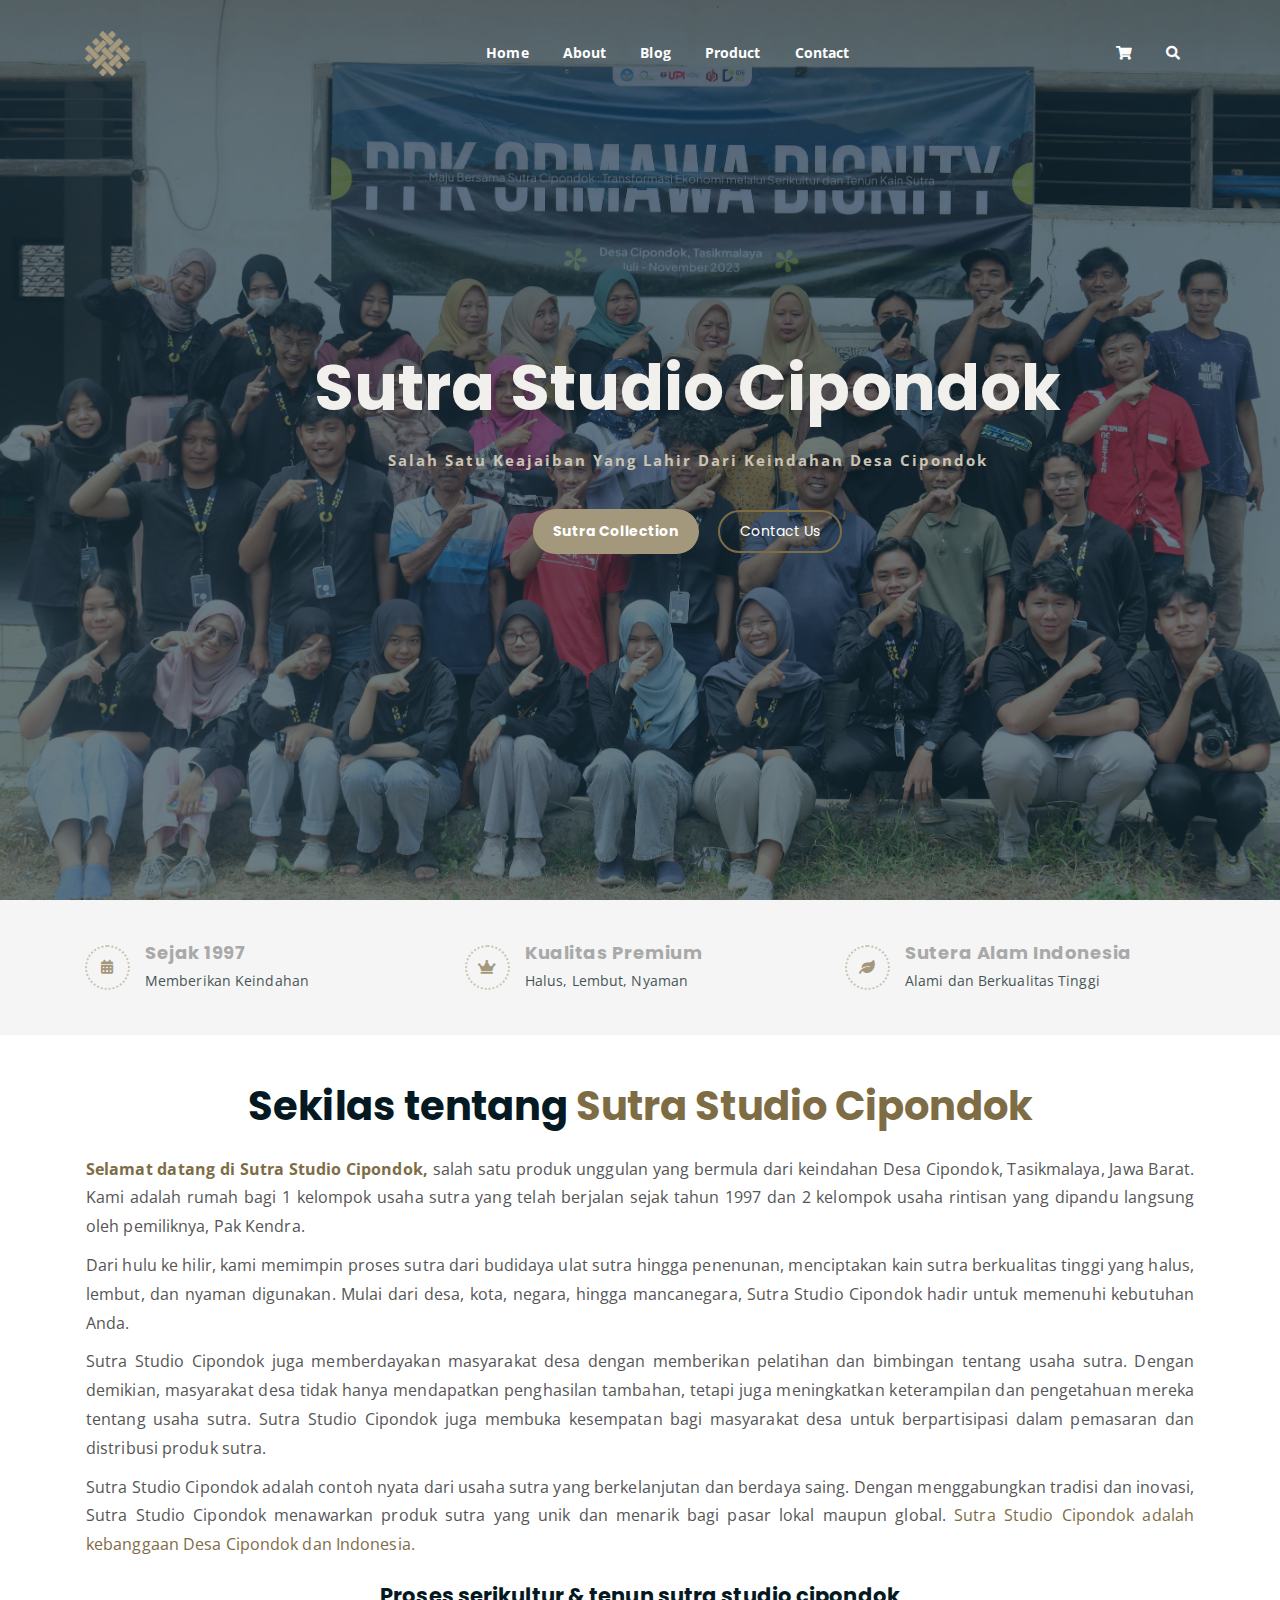
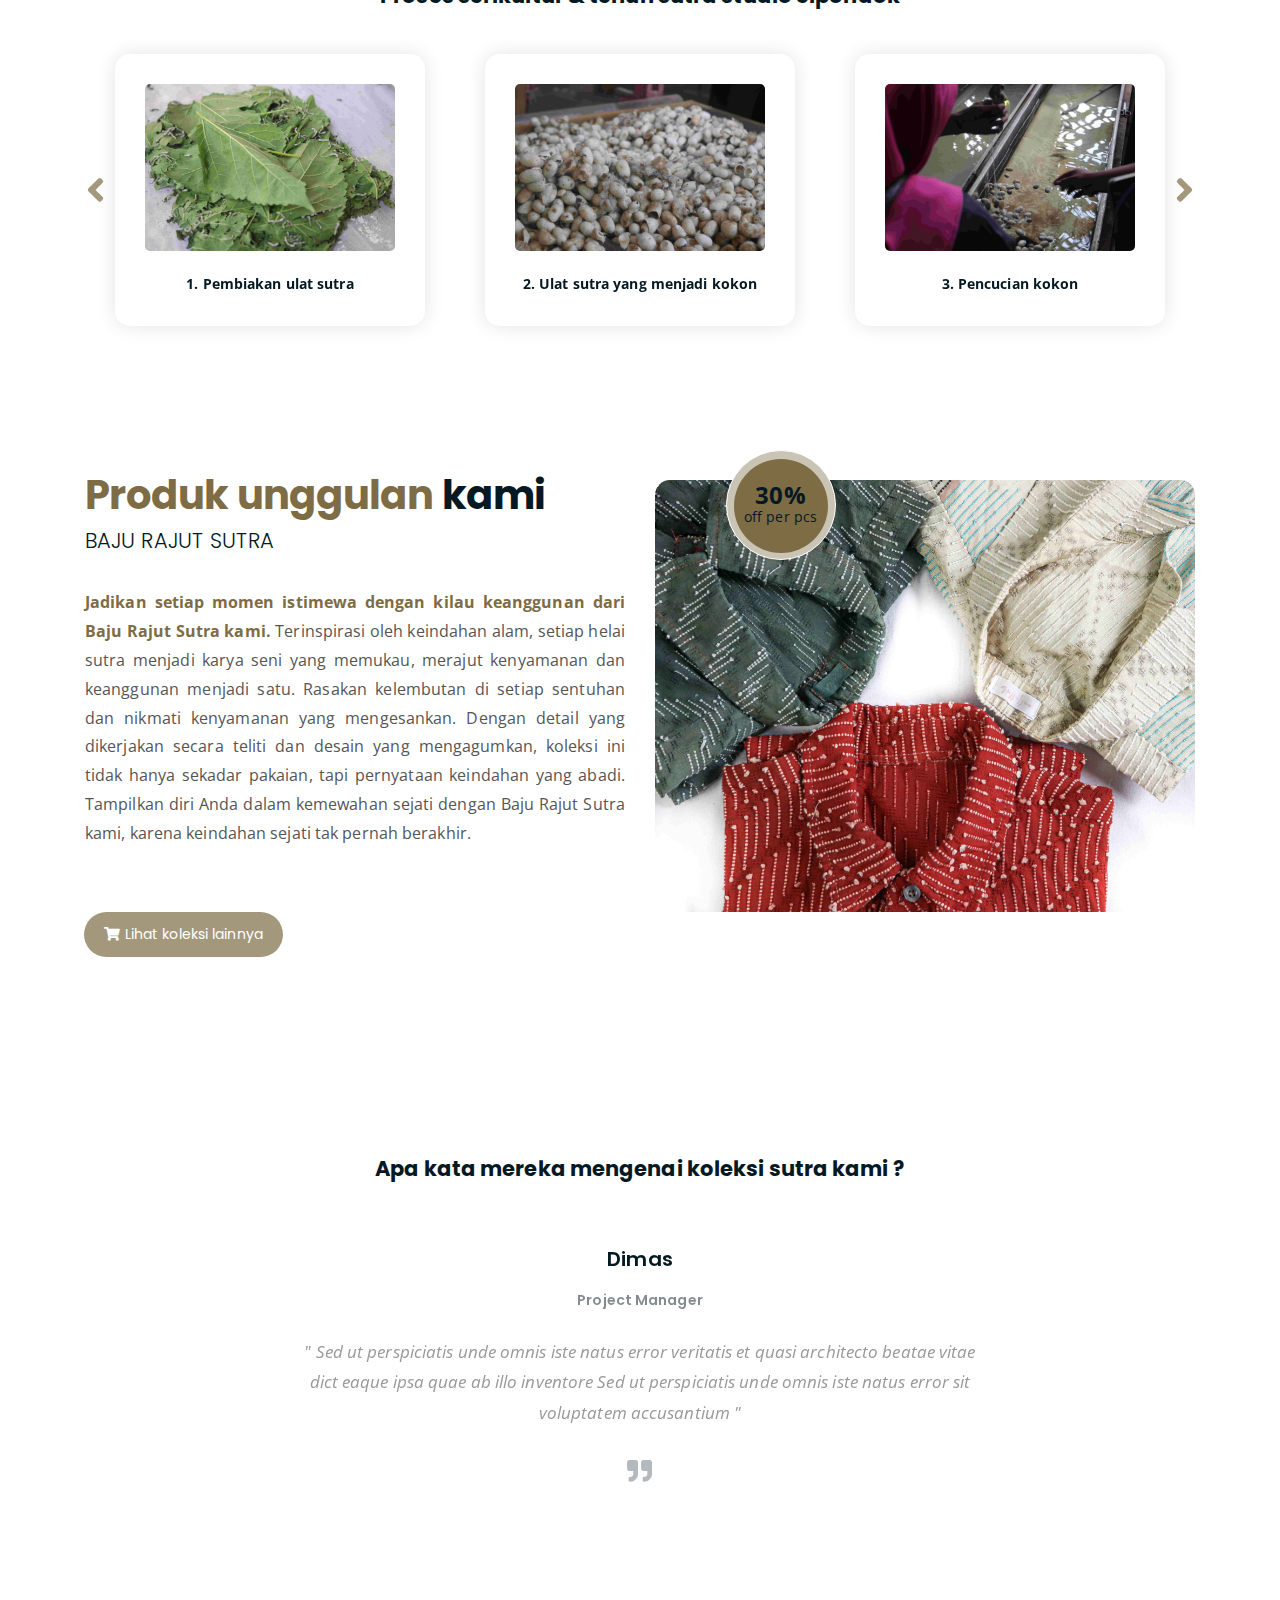
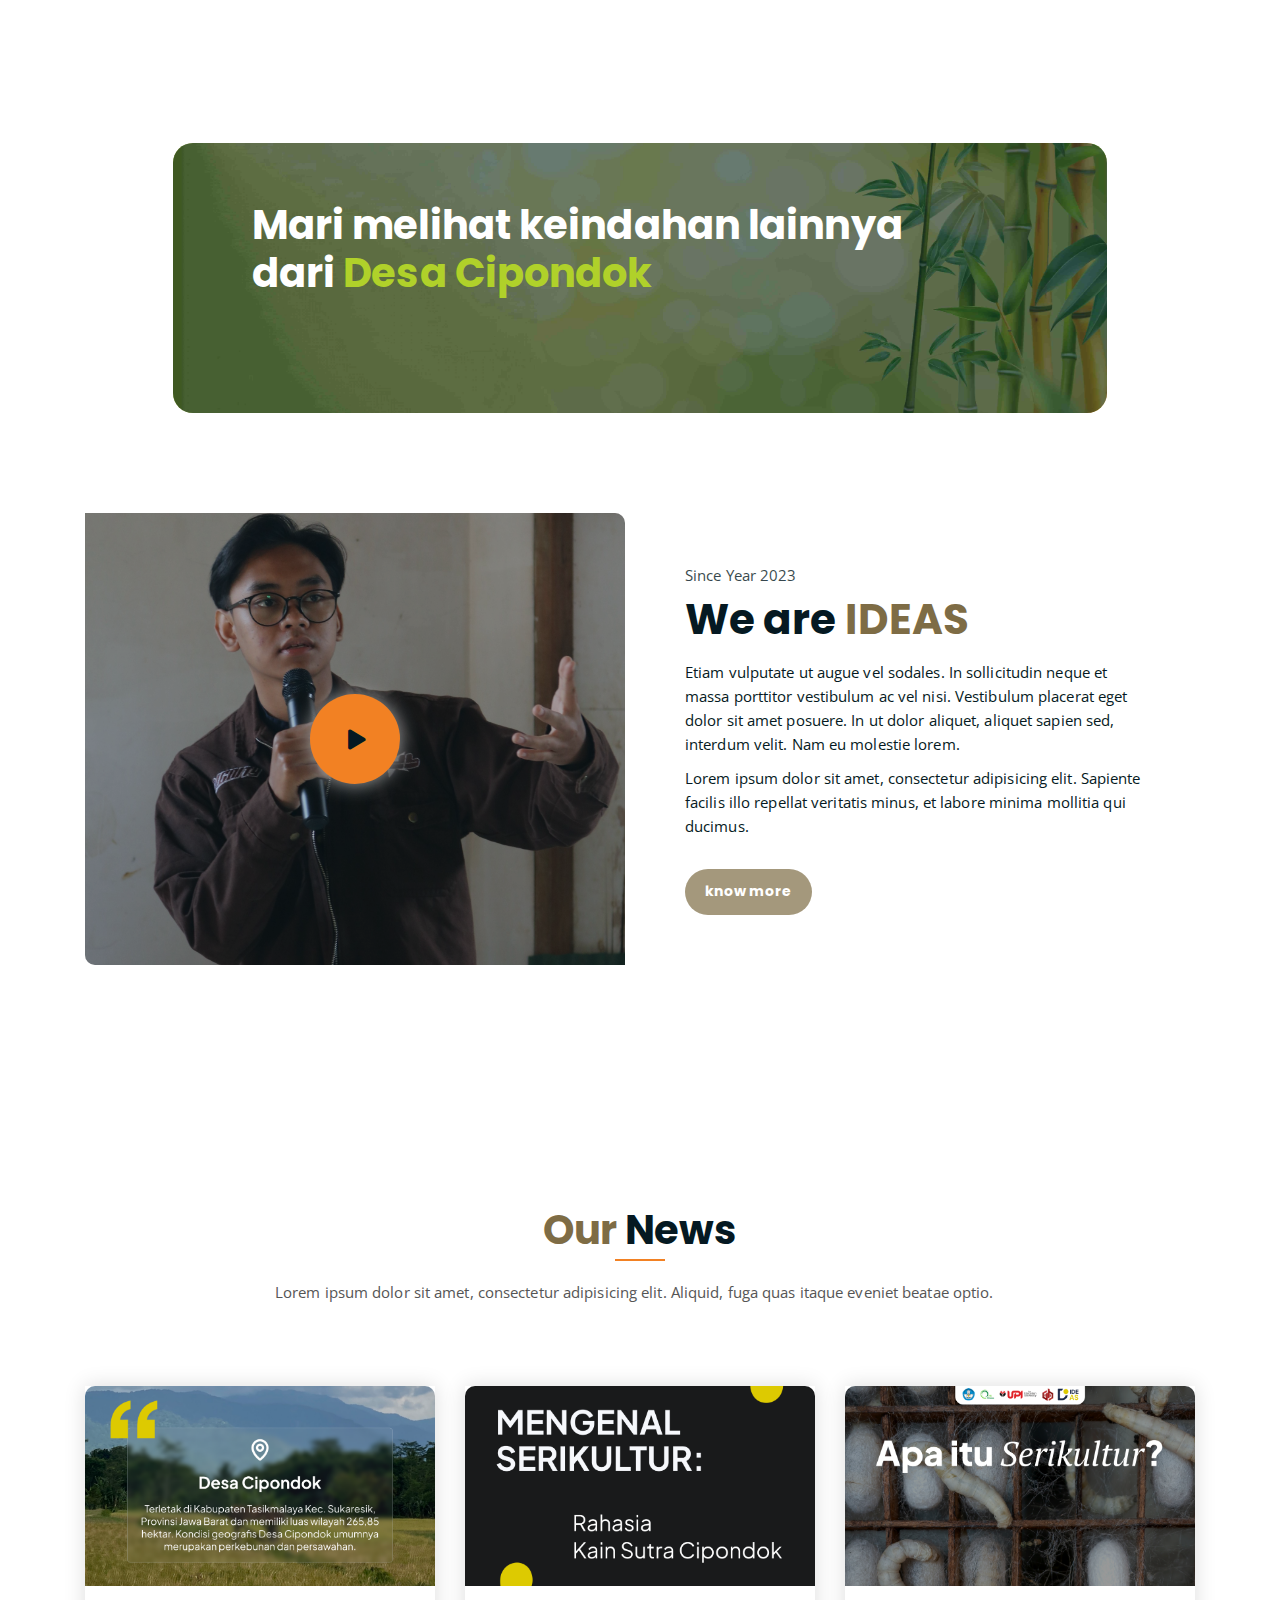
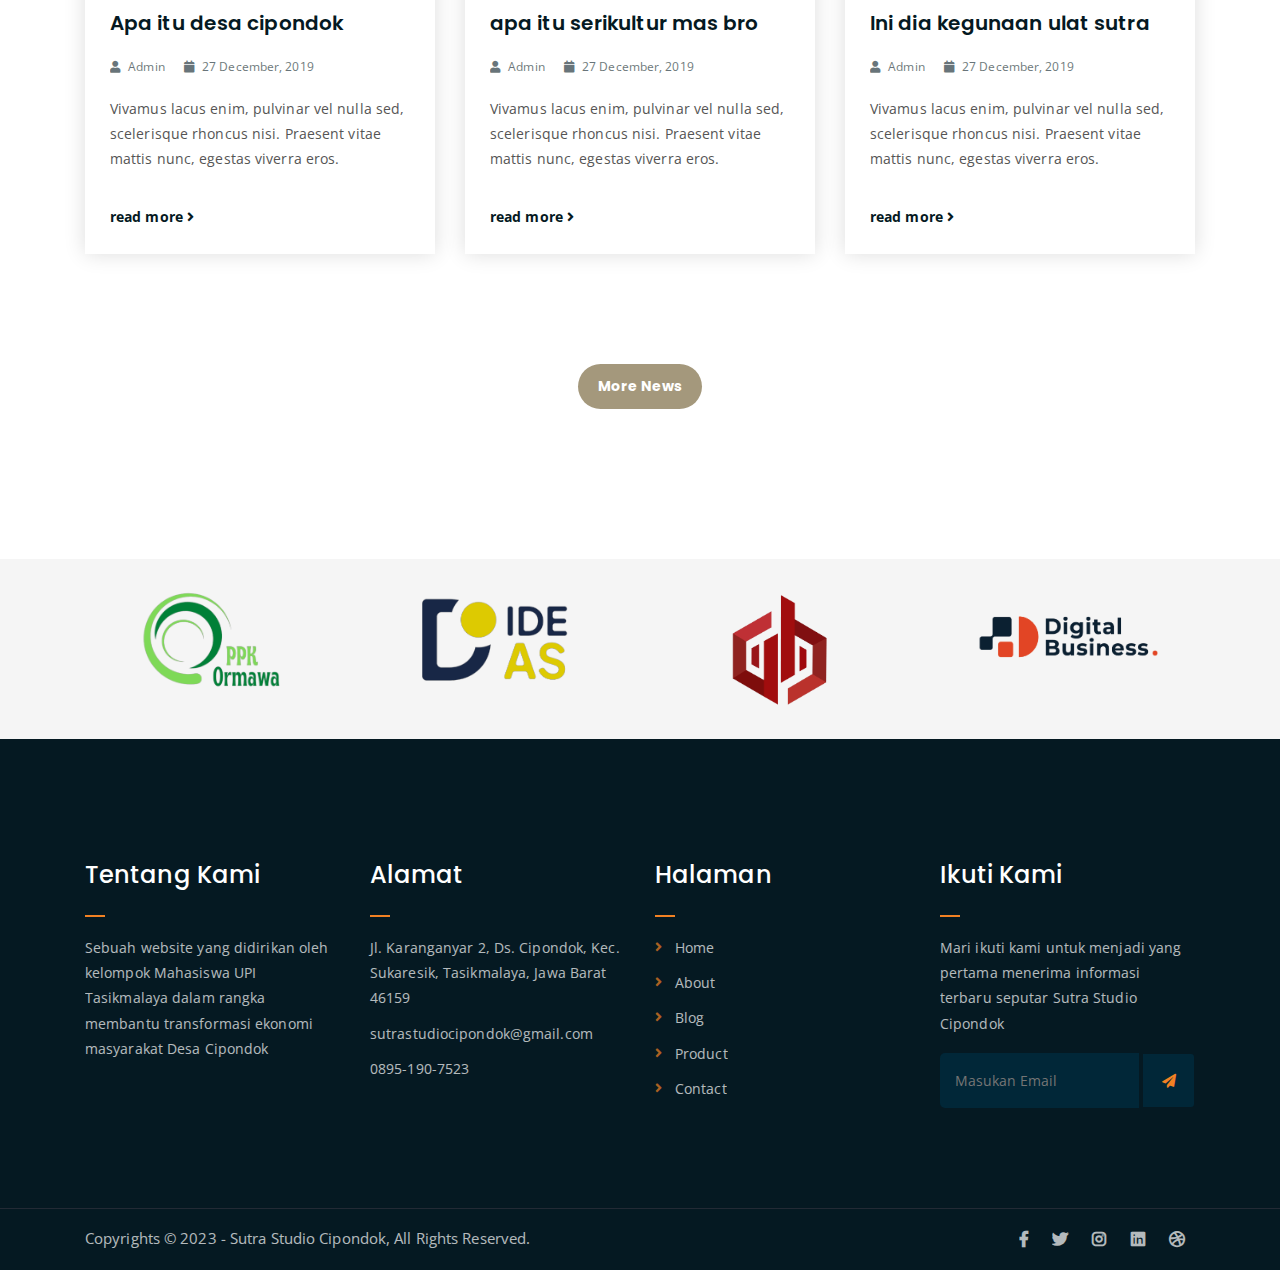
==== index.html @ 574033ce "Upload project web studio sutra cipondok" ====
<!DOCTYPE html>
<html lang="en">
<head>
	<meta charset="UTF-8">
	<meta http-equiv="X-UA-Compatible" content="IE=edge">
	<meta name="viewport" content="width=device-width, initial-scale=1">
	<meta name="description" content="Responsive Bootstrap4 Shop Template, Created by Imran Hossain from https://imransdesign.com/">

	<!-- title -->
	<title>studiosutra.cipondok</title>

	<!-- favicon -->
	<link rel="shortcut icon" type="image/png" href="assets/img/company-logos/logo.png">
	<!-- google font -->
	<link href="https://fonts.googleapis.com/css?family=Open+Sans:300,400,700" rel="stylesheet">
	<link href="https://fonts.googleapis.com/css?family=Poppins:400,700&display=swap" rel="stylesheet">
	<!-- fontawesome -->
	<link rel="stylesheet" href="assets/css/all.min.css">
	<!-- bootstrap -->
	<link rel="stylesheet" href="assets/bootstrap/css/bootstrap.min.css">
	<!-- owl carousel -->
	<link rel="stylesheet" href="assets/css/owl.carousel.css">
	<!-- magnific popup -->
	<link rel="stylesheet" href="assets/css/magnific-popup.css">
	<!-- animate css -->
	<link rel="stylesheet" href="assets/css/animate.css">
	<!-- mean menu css -->
	<link rel="stylesheet" href="assets/css/meanmenu.min.css">
	<!-- main style -->
	<link rel="stylesheet" href="assets/css/main.css">
	<!-- CSS additional-->
    <!-- <link rel="stylesheet" href="assets/css/style.css"> -->
	<!-- responsive -->
	<link rel="stylesheet" href="assets/css/responsive.css">
	<!-- Link Swiper's CSS -->
    <link rel="stylesheet" href="https://unpkg.com/swiper/swiper-bundle.min.css"/>

	<style>
		html {
			scroll-behavior: smooth;
		}
	</style>

</head>
<body>
	
	<!--PreLoader-->
    <div class="loader">
        <div class="loader-inner">
            <div class="circle"></div>
        </div>
    </div>
    <!--PreLoader Ends-->
	
	<!-- header -->
	<div class="top-header-area" id="sticker">
		<div class="container">
			<div class="row">
				<div class="col-lg-12 col-sm-12">
					<div class="main-menu-wrap">
						<!-- logo -->
						<div class="site-logo">
							<a href="index.html">
								<img src="assets/img/company-logos/logo.png" width="30%">
							</a>
						</div>
						<!-- logo -->

						<!-- menu start -->
						<nav class="main-menu text-center">
							<ul>
								<li class="current-list-item"><a href="index.html">Home</a>
									<ul class="sub-menu">
										<li><a href="index.html">Static Home</a></li>
										<li><a href="index_2.html">Slider Home</a></li>
									</ul>
								</li>
								<li><a href="about.html">About</a></li>
								<li><a href="news.php">Blog</a></li>
								<li><a href="shop.html">Product</a></li>
								<li><a href="contact.html">Contact</a></li>
								<li>
									<div class="header-icons">
										<a class="shopping-cart" href="cart.html"><i class="fas fa-shopping-cart"></i></a>
										<a class="mobile-hide search-bar-icon" href="#"><i class="fas fa-search"></i></a>
									</div>
								</li>
							</ul>
						</nav>
						<a class="mobile-show search-bar-icon" href="#"><i class="fas fa-search"></i></a>
						<div class="mobile-menu"></div>
						<!-- menu end -->
					</div>
				</div>
			</div>
		</div>
	</div>
	<!-- end header -->
	
	<!-- search area -->
	<div class="search-area">
		<div class="container">
			<div class="row">
				<div class="col-lg-12">
					<span class="close-btn"><i class="fas fa-window-close"></i></span>
					<div class="search-bar">
						<div class="search-bar-tablecell">
							<h3>Search For:</h3>
							<input type="text" placeholder="Keywords">
							<button type="submit">Search <i class="fas fa-search"></i></button>
						</div>
					</div>
				</div>
			</div>
		</div>
	</div>
	<!-- end search area -->

	<!-- hero area -->
	<div class="hero-area hero-bg">
		<div class="container">
			<div class="row">
				<div class="col-lg-9 offset-lg-2 text-center">
					<div class="hero-text">
						<div class="hero-text-tablecell">
							<h1>Sutra Studio Cipondok</h1>
							<p class="subtitle">Salah satu keajaiban yang lahir dari keindahan Desa Cipondok</p>
							<div class="hero-btns">
								<a href="shop.html" class="boxed-btn">Sutra Collection</a>
								<a href="contact.html" class="bordered-btn">Contact Us</a>
							</div>
						</div>
					</div>
				</div>
			</div>
		</div>
	</div>
	<!-- end hero area -->

	<!-- features list section -->
	<div class="list-section pt-5 pb-5">
		<div class="container">

			<div class="row">
				<div class="col-lg-4 col-md-6 mb-4 mb-lg-0">
					<div class="list-box d-flex align-items-center">
						<div class="list-icon">
							<i class="fas fa-calendar-alt" style="color: #a4987c;"></i>
						</div>
						<div class="content">
							<h5>Sejak 1997</h5>
							<p>Memberikan Keindahan</p>
						</div>
					</div>
				</div>
				<div class="col-lg-4 col-md-6 mb-4 mb-lg-0">
					<div class="list-box d-flex align-items-center">
						<div class="list-icon">
							<i class="fas fa-crown" style="color: #a4987c;"></i>
						</div>
						<div class="content">
							<h5>Kualitas Premium</h5>
							<p>Halus, Lembut, Nyaman</p>
						</div>
					</div>
				</div>
				<div class="col-lg-4 col-md-6">
					<div class="list-box d-flex justify-content-start align-items-center">
						<div class="list-icon">
							<i class="fas fa-leaf" style="color: #a4987c;"></i>
						</div>
						<div class="content">
							<h5>Sutera Alam Indonesia</h5>
							<p>Alami dan Berkualitas Tinggi</p>
						</div>
					</div>
				</div>
			</div>

		</div>
	</div>
	<!-- end features list section -->

	<!-- product section -->
	<div class="product-section mb-3">
		<div class="container">

			<div class="row">
				<div class="">
					<div class="section2-title">	
						<h3>Sekilas tentang <span class="orange-text">Sutra Studio Cipondok</span></h3>
                            <p><span class="orange-text2">Selamat datang di Sutra Studio Cipondok,</span> salah satu produk unggulan yang bermula dari keindahan Desa Cipondok, Tasikmalaya, Jawa Barat. Kami adalah rumah bagi 1 kelompok usaha sutra yang telah berjalan sejak tahun 1997 dan 2 kelompok usaha rintisan yang dipandu langsung oleh pemiliknya, Pak Kendra.</p>
							<p>Dari hulu ke hilir, kami memimpin proses sutra dari budidaya ulat sutra hingga penenunan, menciptakan kain sutra berkualitas tinggi yang halus, lembut, dan nyaman digunakan. Mulai dari desa, kota, negara, hingga mancanegara, Sutra Studio Cipondok hadir untuk memenuhi kebutuhan Anda.</p>
							<p>Sutra Studio Cipondok juga memberdayakan masyarakat desa dengan memberikan pelatihan dan bimbingan tentang usaha sutra. Dengan demikian, masyarakat desa tidak hanya mendapatkan penghasilan tambahan, tetapi juga meningkatkan keterampilan dan pengetahuan mereka tentang usaha sutra. Sutra Studio Cipondok juga membuka kesempatan bagi masyarakat desa untuk berpartisipasi dalam pemasaran dan distribusi produk sutra.</p>
							<p>Sutra Studio Cipondok adalah contoh nyata dari usaha sutra yang berkelanjutan dan berdaya saing. Dengan menggabungkan tradisi dan inovasi, Sutra Studio Cipondok menawarkan produk sutra yang unik dan menarik bagi pasar lokal maupun global. <span class="orange-text">Sutra Studio Cipondok adalah kebanggaan Desa Cipondok dan Indonesia.</span></p>
							<br>
					</div>
				</div>
			</div>
			<div class="row">
				<div class="col-lg-8 offset-lg-2 text-center">
					<div class="section2-title">	
						<h4>Proses serikultur & tenun sutra studio cipondok</h4>
					</div>
				</div>
			</div>

			<section>
				<!-- serikultur slider -->
				<div class="serikultur-slider mt-30">
					<!-- single home slider -->
						<div class="container">
							<div class="col-lg-12 col-md-12 text-center">
								<div class="single-product-item">
									<div class="product-image">
										<a><img src="assets/img/serikultur-sutra/pembiakan-ulat-sutra.jpg" alt=""></a>
									</div>
									<p>1. Pembiakan ulat sutra</p>
								</div>
							</div>
						</div>
					<!-- single home slider -->
						<div class="container">
							<div class="col-lg-12 col-md-12 text-center">
								<div class="single-product-item">
									<div class="product-image">
										<a><img src="assets/img/serikultur-sutra/kokon.jpg" alt=""></a>
									</div>
									<p>2. Ulat sutra yang menjadi kokon</p>
								</div>
							</div>
						</div>
					<!-- single home slider --> 
						<div class="container">
							<div class="col-lg-12 col-md-12 text-center">
								<div class="single-product-item">
									<div class="product-image">
										<a><img src="assets/img/serikultur-sutra/pencucian-kokon.jpg" alt=""></a>
									</div>
									<p>3. Pencucian kokon</p>
								</div>
							</div>
						</div>
					<!-- single home slider --> 
						<div class="container">
							<div class="col-lg-12 col-md-12 text-center">
								<div class="single-product-item">
									<div class="product-image">
										<a><img src="assets/img/serikultur-sutra/pra-pemintalan.jpg" alt=""></a>
									</div>
									<p>4. Pengambilan serat sutra kokon</p>
								</div>
							</div>
						</div>
					<!-- single home slider --> 
						<div class="container">
							<div class="col-lg-12 col-md-12 text-center">
								<div class="single-product-item">
									<div class="product-image">
										<a><img src="assets/img/serikultur-sutra/penjemuran.jpg" alt=""></a>
									</div>
									<p>5. Penjemuran serat sutra yang telah diambil</p>
								</div>
							</div>
						</div>
					<!-- single home slider --> 
						<div class="container">
							<div class="col-lg-12 col-md-12 text-center">
								<div class="single-product-item">
									<div class="product-image">
										<a><img src="assets/img/serikultur-sutra/pembentukan-benang.jpg" alt=""></a>
									</div>
									<p>6. Pembentukan gulungan benang dari serat sutra yang sudah dijemur</p>
								</div>
							</div>
						</div>
					<!-- single home slider --> 
						<div class="container">
							<div class="col-lg-12 col-md-12 text-center">
								<div class="single-product-item">
									<div class="product-image">
										<a><img src="assets/img/serikultur-sutra/jadi-benang.jpg" alt=""></a>
									</div>
									<p>7. Pemintalan gulungan benang</p>
								</div>
							</div>
						</div>
					<!-- single home slider --> 
						<div class="container">
							<div class="col-lg-12 col-md-12 text-center">
								<div class="single-product-item">
									<div class="product-image">
										<a><img src="assets/img/serikultur-sutra/nenun.jpg" alt=""></a>
									</div>
									<p>8. Penenunan kain</p>
								</div>
							</div>
						</div>
					<!-- single home slider --> 
						<div class="container">
							<div class="col-lg-12 col-md-12 text-center">
								<div class="single-product-item">
									<div class="product-image">
										<a><img src="assets/img/serikultur-sutra/jadi-kain.jpg" alt=""></a>
									</div>
									<p>9. Kain tenun yang sudah jadi</p>
								</div>
							</div>
						</div>

				</div>
				<!-- end home page slider -->
			</section>
		
		</div>
	</div>
	<!-- end product section -->

	<!-- cart banner section -->
	<section class="cart-banner pt-50 pb-100">
    	<div class="container">
        	<div class="row clearfix">
                <!--Content Column-->
                <div class="content-column col-lg-6 pb-3">
					<h3><span class="orange-text">Produk unggulan</span> kami</h3>
                    <h4>Baju Rajut Sutra</h4>
                    <div class="text"><span class="orange-text2">Jadikan setiap momen istimewa dengan kilau keanggunan dari Baju Rajut Sutra kami. </span>Terinspirasi oleh keindahan alam, setiap helai sutra menjadi karya seni yang memukau, merajut kenyamanan dan keanggunan menjadi satu. Rasakan kelembutan di setiap sentuhan dan nikmati kenyamanan yang mengesankan. Dengan detail yang dikerjakan secara teliti dan desain yang mengagumkan, koleksi ini tidak hanya sekadar pakaian, tapi pernyataan keindahan yang abadi. Tampilkan diri Anda dalam kemewahan sejati dengan Baju Rajut Sutra kami, karena keindahan sejati tak pernah berakhir.</div>
                    <!--Countdown Timer-->
                    <!-- <div class="time-counter"><div class="time-countdown clearfix" data-countdown="2023/10/25"><div class="counter-column"><div class="inner"><span class="count">00</span>Days</div></div> <div class="counter-column"><div class="inner"><span class="count">00</span>Hours</div></div>  <div class="counter-column"><div class="inner"><span class="count">00</span>Mins</div></div>  <div class="counter-column"><div class="inner"><span class="count">00</span>Secs</div></div></div></div> -->
                </div>
            	<!--Image Column-->
            	<div class="image-column col-lg-6">
                	<div class="image">
                    	<div class="price-box">
                        	<div class="inner-price">
                                <span class="price">
                                    <strong>30%</strong> <br> off per pcs
                                </span>
                            </div>
                        </div>
                    	<img src="assets/img/a.jpg" alt="">
                    </div>
                </div>
                <a href="cart.html" class="cart-btn"><i class="fas fa-shopping-cart"></i>Lihat koleksi lainnya</a>
            </div>
        </div>
    </section>
    <!-- end cart banner section -->

	<!-- testimonail-section -->
	<div class="testimonail-section mt-100 mb-150">
		<div class="container">
			<div class="row">
				<div class="col-lg-10 offset-lg-1 text-center">
					<h4 class="mb-5">Apa kata mereka mengenai koleksi sutra kami ?</h4>
					<div class="testimonial-sliders">
						<div class="single-testimonial-slider">
							<div class="client-avater">
								<img src="assets/img/avaters/avatar1.jpg" alt="">
							</div>
							<div class="client-meta">
								<h3>Dimas<span>Project Manager</span></h3>
								<p class="testimonial-body">
									" Sed ut perspiciatis unde omnis iste natus error veritatis et  quasi architecto beatae vitae dict eaque ipsa quae ab illo inventore Sed ut perspiciatis unde omnis iste natus error sit voluptatem accusantium "
								</p>
								<div class="last-icon">
									<i class="fas fa-quote-right"></i>
								</div>
							</div>
						</div>
						<div class="single-testimonial-slider">
							<div class="client-avater">
								<img src="assets/img/avaters/avatar2.jpg" alt="">
							</div>
							<div class="client-meta">
								<h3>Billy<span>My Kadiv</span></h3>
								<p class="testimonial-body">
									" Sed ut perspiciatis unde omnis iste natus error veritatis et  quasi architecto beatae vitae dict eaque ipsa quae ab illo inventore Sed ut perspiciatis unde omnis iste natus error sit voluptatem accusantium "
								</p>
								<div class="last-icon">
									<i class="fas fa-quote-right"></i>
								</div>
							</div>
						</div>
						<div class="single-testimonial-slider">
							<div class="client-avater">
								<img src="assets/img/avaters/avatar3.JPG" alt="">
							</div>
							<div class="client-meta">
								<h3>ABE<span>Tukang Edit</span></h3>
								<p class="testimonial-body">
									" Sed ut perspiciatis unde omnis iste natus error veritatis et  quasi architecto beatae vitae dict eaque ipsa quae ab illo inventore Sed ut perspiciatis unde omnis iste natus error sit voluptatem accusantium "
								</p>
								<div class="last-icon">
									<i class="fas fa-quote-right"></i>
								</div>
							</div>
						</div>
					</div>
				</div>
			</div>
		</div>
	</div>
	<!-- end testimonail-section -->
	
	<!-- shop banner -->
	<section class="hero-area2 shop-banner">
    	<div class="container">
        	<h3>Mari melihat keindahan lainnya<br>dari <span class="yellow-text">Desa Cipondok</span></h3>
        </div>
    </section>
	<!-- end shop banner -->

	<!-- advertisement section -->
	<div class="abt-section mt-100 mb-100">
		<div class="container">
			<div class="row">
				<div class="col-lg-6 col-md-12">
					<div class="abt-bg">
						<a href="https://www.youtube.com/watch?v=MCj7KzDiMMI" class="video-play-btn popup-youtube"><i class="fas fa-play"></i></a>
					</div>
				</div>
				<div class="col-lg-6 col-md-12">
					<div class="abt-text">
						<p class="top-sub">Since Year 2023</p>
						<h2>We are <span class="orange-text">IDEAS</span></h2>
						<p>Etiam vulputate ut augue vel sodales. In sollicitudin neque et massa porttitor vestibulum ac vel nisi. Vestibulum placerat eget dolor sit amet posuere. In ut dolor aliquet, aliquet sapien sed, interdum velit. Nam eu molestie lorem.</p>
						<p>Lorem ipsum dolor sit amet, consectetur adipisicing elit. Sapiente facilis illo repellat veritatis minus, et labore minima mollitia qui ducimus.</p>
						<a href="about.html" class="boxed-btn mt-4">know more</a>
					</div>
				</div>
			</div>
		</div>
	</div>
	<!-- end advertisement section -->

	<!-- latest news -->
	<div class="latest-news pt-150 pb-150">
		<div class="container">

			<div class="row">
				<div class="col-lg-8 offset-lg-2 text-center">
					<div class="section-title">	
						<h3><span class="orange-text">Our</span> News</h3>
						<p>Lorem ipsum dolor sit amet, consectetur adipisicing elit. Aliquid, fuga quas itaque eveniet beatae optio.</p>
					</div>
				</div>
			</div>

			<div class="row">
				<div class="col-lg-4 col-md-6">
					<div class="single-latest-news">
						<a href="single-news.html"><div class="latest-news-bg news-bg-1"></div></a>
						<div class="news-text-box">
							<h3><a href="single-news.html">Apa itu desa cipondok</a></h3>
							<p class="blog-meta">
								<span class="author"><i class="fas fa-user"></i> Admin</span>
								<span class="date"><i class="fas fa-calendar"></i> 27 December, 2019</span>
							</p>
							<p class="excerpt">Vivamus lacus enim, pulvinar vel nulla sed, scelerisque rhoncus nisi. Praesent vitae mattis nunc, egestas viverra eros.</p>
							<a href="single-news.html" class="read-more-btn">read more <i class="fas fa-angle-right"></i></a>
						</div>
					</div>
				</div>
				<div class="col-lg-4 col-md-6">
					<div class="single-latest-news">
						<a href="single-news.html"><div class="latest-news-bg news-bg-2"></div></a>
						<div class="news-text-box">
							<h3><a href="single-news.html">apa itu serikultur mas bro</a></h3>
							<p class="blog-meta">
								<span class="author"><i class="fas fa-user"></i> Admin</span>
								<span class="date"><i class="fas fa-calendar"></i> 27 December, 2019</span>
							</p>
							<p class="excerpt">Vivamus lacus enim, pulvinar vel nulla sed, scelerisque rhoncus nisi. Praesent vitae mattis nunc, egestas viverra eros.</p>
							<a href="single-news.html" class="read-more-btn">read more <i class="fas fa-angle-right"></i></a>
						</div>
					</div>
				</div>
				<div class="col-lg-4 col-md-6 offset-md-3 offset-lg-0">
					<div class="single-latest-news">
						<a href="single-news.html"><div class="latest-news-bg news-bg-3"></div></a>
						<div class="news-text-box">
							<h3><a href="single-news.html">Ini dia kegunaan ulat sutra</a></h3>
							<p class="blog-meta">
								<span class="author"><i class="fas fa-user"></i> Admin</span>
								<span class="date"><i class="fas fa-calendar"></i> 27 December, 2019</span>
							</p>
							<p class="excerpt">Vivamus lacus enim, pulvinar vel nulla sed, scelerisque rhoncus nisi. Praesent vitae mattis nunc, egestas viverra eros.</p>
							<a href="single-news.html" class="read-more-btn">read more <i class="fas fa-angle-right"></i></a>
						</div>
					</div>
				</div>
			</div>
			<div class="row">
				<div class="col-lg-12 text-center">
					<a href="news.html" class="boxed-btn">More News</a>
				</div>
			</div>
		</div>
	</div>
	<!-- end latest news -->

	<!-- logo carousel -->
	<div class="logo-carousel-section">
		<div class="container">
			<div class="row">
				<div class="col-lg-12">
					<div class="logo-carousel-inner">
						<div class="single-logo-item">
							<img src="assets/img/company-logos/1.png" alt="">
						</div>
						<div class="single-logo-item">
							<img src="assets/img/company-logos/2.png" alt="">
						</div>
						<div class="single-logo-item">
							<img src="assets/img/company-logos/3.png" alt="">
						</div>
						<div class="single-logo-item">
							<img src="assets/img/company-logos/4.png" alt="">
						</div>
						<div class="single-logo-item">
							<img src="assets/img/company-logos/5.png" alt="">
						</div>
					</div>
				</div>
			</div>
		</div>
	</div>
	<!-- end logo carousel -->

	<!-- footer -->
	<div class="footer-area">
		<div class="container">
			<div class="row">
				<div class="col-lg-3 col-md-6">
					<div class="footer-box about-widget">
						<h2 class="widget-title" style="padding-top: 5%;">Tentang Kami</h2>
						<p>Sebuah website yang didirikan oleh kelompok Mahasiswa UPI Tasikmalaya dalam rangka membantu transformasi ekonomi masyarakat Desa Cipondok</p>
					</div>
				</div>
				<div class="col-lg-3 col-md-6">
					<div class="footer-box get-in-touch">
						<h2 class="widget-title" style="padding-top: 5%;">Alamat</h2>
						<ul>
							<li>Jl. Karanganyar 2, Ds. Cipondok, Kec. Sukaresik, Tasikmalaya, Jawa Barat<br>46159</li>
							<li>sutrastudiocipondok@gmail.com</li>
							<li>0895-190-7523</li>
						</ul>
					</div>
				</div>
				<div class="col-lg-3 col-md-6">
					<div class="footer-box pages">
						<h2 class="widget-title" style="padding-top: 5%;">Halaman</h2>
						<ul>
							<li><a href="index.html">Home</a></li>
							<li><a href="about.html">About</a></li>
							<li><a href="news.php">Blog</a></li>
							<li><a href="shop.html">Product</a></li>
							<li><a href="contact.html">Contact</a></li>
						</ul>
					</div>
				</div>
				<div class="col-lg-3 col-md-6">
					<div class="footer-box subscribe">
						<h2 class="widget-title" style="padding-top: 5%;">Ikuti Kami</h2>
						<p></p>
						<form action="index.html"><p>Mari ikuti kami untuk menjadi yang pertama menerima informasi terbaru seputar Sutra Studio Cipondok</p>
							<input type="email" placeholder="Masukan Email">
							<button type="submit"><i class="fas fa-paper-plane"></i></button>
						</form>
					</div>
				</div>
			</div>
		</div>
	</div>
	<!-- end footer -->
	
	<!-- copyright -->
	<div class="copyright">
		<div class="container">
			<div class="row">
				<div class="col-lg-6 col-md-12">
					<p>Copyrights &copy; 2023 - Sutra Studio Cipondok</a>,  All Rights Reserved.</p>
				</div>
				<div class="col-lg-6 text-right col-md-12">
					<div class="social-icons">
						<ul>
							<li><a href="#" target="_blank"><i class="fab fa-facebook-f"></i></a></li>
							<li><a href="#" target="_blank"><i class="fab fa-twitter"></i></a></li>
							<li><a href="#" target="_blank"><i class="fab fa-instagram"></i></a></li>
							<li><a href="#" target="_blank"><i class="fab fa-linkedin"></i></a></li>
							<li><a href="#" target="_blank"><i class="fab fa-dribbble"></i></a></li>
						</ul>
					</div>
				</div>
			</div>
		</div>
	</div>
	<!-- end copyright -->
	
	<!-- jquery -->
	<script src="assets/js/jquery-1.11.3.min.js"></script>
	<!-- bootstrap -->
	<script src="assets/bootstrap/js/bootstrap.min.js"></script>
	<!-- count down -->
	<script src="assets/js/jquery.countdown.js"></script>
	<!-- isotope -->
	<script src="assets/js/jquery.isotope-3.0.6.min.js"></script>
	<!-- waypoints -->
	<script src="assets/js/waypoints.js"></script>
	<!-- owl carousel -->
	<script src="assets/js/owl.carousel.min.js"></script>
	<!-- magnific popup -->
	<script src="assets/js/jquery.magnific-popup.min.js"></script>
	<!-- mean menu -->
	<script src="assets/js/jquery.meanmenu.min.js"></script>
	<!-- sticker js -->
	<script src="assets/js/sticker.js"></script>
	<!-- main js -->
	<script src="assets/js/main.js"></script>
	<!-- additional js -->
	<script></script>

</body>
</html>
---- assets/css/all.min.css ----
.fa,.fab,.fal,.far,.fas{-moz-osx-font-smoothing:grayscale;-webkit-font-smoothing:antialiased;display:inline-block;font-style:normal;font-variant:normal;text-rendering:auto;line-height:1}.fa-lg{font-size:1.33333em;line-height:.75em;vertical-align:-.0667em}.fa-xs{font-size:.75em}.fa-sm{font-size:.875em}.fa-1x{font-size:1em}.fa-2x{font-size:2em}.fa-3x{font-size:3em}.fa-4x{font-size:4em}.fa-5x{font-size:5em}.fa-6x{font-size:6em}.fa-7x{font-size:7em}.fa-8x{font-size:8em}.fa-9x{font-size:9em}.fa-10x{font-size:10em}.fa-fw{text-align:center;width:1.25em}.fa-ul{list-style-type:none;margin-left:2.5em;padding-left:0}.fa-ul>li{position:relative}.fa-li{left:-2em;position:absolute;text-align:center;width:2em;line-height:inherit}.fa-border{border:.08em solid #eee;border-radius:.1em;padding:.2em .25em .15em}.fa-pull-left{float:left}.fa-pull-right{float:right}.fa.fa-pull-left,.fab.fa-pull-left,.fal.fa-pull-left,.far.fa-pull-left,.fas.fa-pull-left{margin-right:.3em}.fa.fa-pull-right,.fab.fa-pull-right,.fal.fa-pull-right,.far.fa-pull-right,.fas.fa-pull-right{margin-left:.3em}.fa-spin{animation:fa-spin 2s infinite linear}.fa-pulse{animation:fa-spin 1s infinite steps(8)}@keyframes fa-spin{0%{transform:rotate(0deg)}to{transform:rotate(1turn)}}.fa-rotate-90{-ms-filter:"progid:DXImageTransform.Microsoft.BasicImage(rotation=1)";transform:rotate(90deg)}.fa-rotate-180{-ms-filter:"progid:DXImageTransform.Microsoft.BasicImage(rotation=2)";transform:rotate(180deg)}.fa-rotate-270{-ms-filter:"progid:DXImageTransform.Microsoft.BasicImage(rotation=3)";transform:rotate(270deg)}.fa-flip-horizontal{-ms-filter:"progid:DXImageTransform.Microsoft.BasicImage(rotation=0, mirror=1)";transform:scaleX(-1)}.fa-flip-vertical{transform:scaleY(-1)}.fa-flip-horizontal.fa-flip-vertical,.fa-flip-vertical{-ms-filter:"progid:DXImageTransform.Microsoft.BasicImage(rotation=2, mirror=1)"}.fa-flip-horizontal.fa-flip-vertical{transform:scale(-1)}:root .fa-flip-horizontal,:root .fa-flip-vertical,:root .fa-rotate-90,:root .fa-rotate-180,:root .fa-rotate-270{filter:none}.fa-stack{display:inline-block;height:2em;line-height:2em;position:relative;vertical-align:middle;width:2.5em}.fa-stack-1x,.fa-stack-2x{left:0;position:absolute;text-align:center;width:100%}.fa-stack-1x{line-height:inherit}.fa-stack-2x{font-size:2em}.fa-inverse{color:#fff}.fa-500px:before{content:"\f26e"}.fa-accessible-icon:before{content:"\f368"}.fa-accusoft:before{content:"\f369"}.fa-acquisitions-incorporated:before{content:"\f6af"}.fa-ad:before{content:"\f641"}.fa-address-book:before{content:"\f2b9"}.fa-address-card:before{content:"\f2bb"}.fa-adjust:before{content:"\f042"}.fa-adn:before{content:"\f170"}.fa-adobe:before{content:"\f778"}.fa-adversal:before{content:"\f36a"}.fa-affiliatetheme:before{content:"\f36b"}.fa-air-freshener:before{content:"\f5d0"}.fa-algolia:before{content:"\f36c"}.fa-align-center:before{content:"\f037"}.fa-align-justify:before{content:"\f039"}.fa-align-left:before{content:"\f036"}.fa-align-right:before{content:"\f038"}.fa-alipay:before{content:"\f642"}.fa-allergies:before{content:"\f461"}.fa-amazon:before{content:"\f270"}.fa-amazon-pay:before{content:"\f42c"}.fa-ambulance:before{content:"\f0f9"}.fa-american-sign-language-interpreting:before{content:"\f2a3"}.fa-amilia:before{content:"\f36d"}.fa-anchor:before{content:"\f13d"}.fa-android:before{content:"\f17b"}.fa-angellist:before{content:"\f209"}.fa-angle-double-down:before{content:"\f103"}.fa-angle-double-left:before{content:"\f100"}.fa-angle-double-right:before{content:"\f101"}.fa-angle-double-up:before{content:"\f102"}.fa-angle-down:before{content:"\f107"}.fa-angle-left:before{content:"\f104"}.fa-angle-right:before{content:"\f105"}.fa-angle-up:before{content:"\f106"}.fa-angry:before{content:"\f556"}.fa-angrycreative:before{content:"\f36e"}.fa-angular:before{content:"\f420"}.fa-ankh:before{content:"\f644"}.fa-app-store:before{content:"\f36f"}.fa-app-store-ios:before{content:"\f370"}.fa-apper:before{content:"\f371"}.fa-apple:before{content:"\f179"}.fa-apple-alt:before{content:"\f5d1"}.fa-apple-pay:before{content:"\f415"}.fa-archive:before{content:"\f187"}.fa-archway:before{content:"\f557"}.fa-arrow-alt-circle-down:before{content:"\f358"}.fa-arrow-alt-circle-left:before{content:"\f359"}.fa-arrow-alt-circle-right:before{content:"\f35a"}.fa-arrow-alt-circle-up:before{content:"\f35b"}.fa-arrow-circle-down:before{content:"\f0ab"}.fa-arrow-circle-left:before{content:"\f0a8"}.fa-arrow-circle-right:before{content:"\f0a9"}.fa-arrow-circle-up:before{content:"\f0aa"}.fa-arrow-down:before{content:"\f063"}.fa-arrow-left:before{content:"\f060"}.fa-arrow-right:before{content:"\f061"}.fa-arrow-up:before{content:"\f062"}.fa-arrows-alt:before{content:"\f0b2"}.fa-arrows-alt-h:before{content:"\f337"}.fa-arrows-alt-v:before{content:"\f338"}.fa-artstation:before{content:"\f77a"}.fa-assistive-listening-systems:before{content:"\f2a2"}.fa-asterisk:before{content:"\f069"}.fa-asymmetrik:before{content:"\f372"}.fa-at:before{content:"\f1fa"}.fa-atlas:before{content:"\f558"}.fa-atlassian:before{content:"\f77b"}.fa-atom:before{content:"\f5d2"}.fa-audible:before{content:"\f373"}.fa-audio-description:before{content:"\f29e"}.fa-autoprefixer:before{content:"\f41c"}.fa-avianex:before{content:"\f374"}.fa-aviato:before{content:"\f421"}.fa-award:before{content:"\f559"}.fa-aws:before{content:"\f375"}.fa-baby:before{content:"\f77c"}.fa-baby-carriage:before{content:"\f77d"}.fa-backspace:before{content:"\f55a"}.fa-backward:before{content:"\f04a"}.fa-balance-scale:before{content:"\f24e"}.fa-ban:before{content:"\f05e"}.fa-band-aid:before{content:"\f462"}.fa-bandcamp:before{content:"\f2d5"}.fa-barcode:before{content:"\f02a"}.fa-bars:before{content:"\f0c9"}.fa-baseball-ball:before{content:"\f433"}.fa-basketball-ball:before{content:"\f434"}.fa-bath:before{content:"\f2cd"}.fa-battery-empty:before{content:"\f244"}.fa-battery-full:before{content:"\f240"}.fa-battery-half:before{content:"\f242"}.fa-battery-quarter:before{content:"\f243"}.fa-battery-three-quarters:before{content:"\f241"}.fa-bed:before{content:"\f236"}.fa-beer:before{content:"\f0fc"}.fa-behance:before{content:"\f1b4"}.fa-behance-square:before{content:"\f1b5"}.fa-bell:before{content:"\f0f3"}.fa-bell-slash:before{content:"\f1f6"}.fa-bezier-curve:before{content:"\f55b"}.fa-bible:before{content:"\f647"}.fa-bicycle:before{content:"\f206"}.fa-bimobject:before{content:"\f378"}.fa-binoculars:before{content:"\f1e5"}.fa-biohazard:before{content:"\f780"}.fa-birthday-cake:before{content:"\f1fd"}.fa-bitbucket:before{content:"\f171"}.fa-bitcoin:before{content:"\f379"}.fa-bity:before{content:"\f37a"}.fa-black-tie:before{content:"\f27e"}.fa-blackberry:before{content:"\f37b"}.fa-blender:before{content:"\f517"}.fa-blender-phone:before{content:"\f6b6"}.fa-blind:before{content:"\f29d"}.fa-blog:before{content:"\f781"}.fa-blogger:before{content:"\f37c"}.fa-blogger-b:before{content:"\f37d"}.fa-bluetooth:before{content:"\f293"}.fa-bluetooth-b:before{content:"\f294"}.fa-bold:before{content:"\f032"}.fa-bolt:before{content:"\f0e7"}.fa-bomb:before{content:"\f1e2"}.fa-bone:before{content:"\f5d7"}.fa-bong:before{content:"\f55c"}.fa-book:before{content:"\f02d"}.fa-book-dead:before{content:"\f6b7"}.fa-book-open:before{content:"\f518"}.fa-book-reader:before{content:"\f5da"}.fa-bookmark:before{content:"\f02e"}.fa-bowling-ball:before{content:"\f436"}.fa-box:before{content:"\f466"}.fa-box-open:before{content:"\f49e"}.fa-boxes:before{content:"\f468"}.fa-braille:before{content:"\f2a1"}.fa-brain:before{content:"\f5dc"}.fa-briefcase:before{content:"\f0b1"}.fa-briefcase-medical:before{content:"\f469"}.fa-broadcast-tower:before{content:"\f519"}.fa-broom:before{content:"\f51a"}.fa-brush:before{content:"\f55d"}.fa-btc:before{content:"\f15a"}.fa-bug:before{content:"\f188"}.fa-building:before{content:"\f1ad"}.fa-bullhorn:before{content:"\f0a1"}.fa-bullseye:before{content:"\f140"}.fa-burn:before{content:"\f46a"}.fa-buromobelexperte:before{content:"\f37f"}.fa-bus:before{content:"\f207"}.fa-bus-alt:before{content:"\f55e"}.fa-business-time:before{content:"\f64a"}.fa-buysellads:before{content:"\f20d"}.fa-calculator:before{content:"\f1ec"}.fa-calendar:before{content:"\f133"}.fa-calendar-alt:before{content:"\f073"}.fa-calendar-check:before{content:"\f274"}.fa-calendar-day:before{content:"\f783"}.fa-calendar-minus:before{content:"\f272"}.fa-calendar-plus:before{content:"\f271"}.fa-calendar-times:before{content:"\f273"}.fa-calendar-week:before{content:"\f784"}.fa-camera:before{content:"\f030"}.fa-camera-retro:before{content:"\f083"}.fa-campground:before{content:"\f6bb"}.fa-canadian-maple-leaf:before{content:"\f785"}.fa-candy-cane:before{content:"\f786"}.fa-cannabis:before{content:"\f55f"}.fa-capsules:before{content:"\f46b"}.fa-car:before{content:"\f1b9"}.fa-car-alt:before{content:"\f5de"}.fa-car-battery:before{content:"\f5df"}.fa-car-crash:before{content:"\f5e1"}.fa-car-side:before{content:"\f5e4"}.fa-caret-down:before{content:"\f0d7"}.fa-caret-left:before{content:"\f0d9"}.fa-caret-right:before{content:"\f0da"}.fa-caret-square-down:before{content:"\f150"}.fa-caret-square-left:before{content:"\f191"}.fa-caret-square-right:before{content:"\f152"}.fa-caret-square-up:before{content:"\f151"}.fa-caret-up:before{content:"\f0d8"}.fa-carrot:before{content:"\f787"}.fa-cart-arrow-down:before{content:"\f218"}.fa-cart-plus:before{content:"\f217"}.fa-cash-register:before{content:"\f788"}.fa-cat:before{content:"\f6be"}.fa-cc-amazon-pay:before{content:"\f42d"}.fa-cc-amex:before{content:"\f1f3"}.fa-cc-apple-pay:before{content:"\f416"}.fa-cc-diners-club:before{content:"\f24c"}.fa-cc-discover:before{content:"\f1f2"}.fa-cc-jcb:before{content:"\f24b"}.fa-cc-mastercard:before{content:"\f1f1"}.fa-cc-paypal:before{content:"\f1f4"}.fa-cc-stripe:before{content:"\f1f5"}.fa-cc-visa:before{content:"\f1f0"}.fa-centercode:before{content:"\f380"}.fa-centos:before{content:"\f789"}.fa-certificate:before{content:"\f0a3"}.fa-chair:before{content:"\f6c0"}.fa-chalkboard:before{content:"\f51b"}.fa-chalkboard-teacher:before{content:"\f51c"}.fa-charging-station:before{content:"\f5e7"}.fa-chart-area:before{content:"\f1fe"}.fa-chart-bar:before{content:"\f080"}.fa-chart-line:before{content:"\f201"}.fa-chart-pie:before{content:"\f200"}.fa-check:before{content:"\f00c"}.fa-check-circle:before{content:"\f058"}.fa-check-double:before{content:"\f560"}.fa-check-square:before{content:"\f14a"}.fa-chess:before{content:"\f439"}.fa-chess-bishop:before{content:"\f43a"}.fa-chess-board:before{content:"\f43c"}.fa-chess-king:before{content:"\f43f"}.fa-chess-knight:before{content:"\f441"}.fa-chess-pawn:before{content:"\f443"}.fa-chess-queen:before{content:"\f445"}.fa-chess-rook:before{content:"\f447"}.fa-chevron-circle-down:before{content:"\f13a"}.fa-chevron-circle-left:before{content:"\f137"}.fa-chevron-circle-right:before{content:"\f138"}.fa-chevron-circle-up:before{content:"\f139"}.fa-chevron-down:before{content:"\f078"}.fa-chevron-left:before{content:"\f053"}.fa-chevron-right:before{content:"\f054"}.fa-chevron-up:before{content:"\f077"}.fa-child:before{content:"\f1ae"}.fa-chrome:before{content:"\f268"}.fa-church:before{content:"\f51d"}.fa-circle:before{content:"\f111"}.fa-circle-notch:before{content:"\f1ce"}.fa-city:before{content:"\f64f"}.fa-clipboard:before{content:"\f328"}.fa-clipboard-check:before{content:"\f46c"}.fa-clipboard-list:before{content:"\f46d"}.fa-clock:before{content:"\f017"}.fa-clone:before{content:"\f24d"}.fa-closed-captioning:before{content:"\f20a"}.fa-cloud:before{content:"\f0c2"}.fa-cloud-download-alt:before{content:"\f381"}.fa-cloud-meatball:before{content:"\f73b"}.fa-cloud-moon:before{content:"\f6c3"}.fa-cloud-moon-rain:before{content:"\f73c"}.fa-cloud-rain:before{content:"\f73d"}.fa-cloud-showers-heavy:before{content:"\f740"}.fa-cloud-sun:before{content:"\f6c4"}.fa-cloud-sun-rain:before{content:"\f743"}.fa-cloud-upload-alt:before{content:"\f382"}.fa-cloudscale:before{content:"\f383"}.fa-cloudsmith:before{content:"\f384"}.fa-cloudversify:before{content:"\f385"}.fa-cocktail:before{content:"\f561"}.fa-code:before{content:"\f121"}.fa-code-branch:before{content:"\f126"}.fa-codepen:before{content:"\f1cb"}.fa-codiepie:before{content:"\f284"}.fa-coffee:before{content:"\f0f4"}.fa-cog:before{content:"\f013"}.fa-cogs:before{content:"\f085"}.fa-coins:before{content:"\f51e"}.fa-columns:before{content:"\f0db"}.fa-comment:before{content:"\f075"}.fa-comment-alt:before{content:"\f27a"}.fa-comment-dollar:before{content:"\f651"}.fa-comment-dots:before{content:"\f4ad"}.fa-comment-slash:before{content:"\f4b3"}.fa-comments:before{content:"\f086"}.fa-comments-dollar:before{content:"\f653"}.fa-compact-disc:before{content:"\f51f"}.fa-compass:before{content:"\f14e"}.fa-compress:before{content:"\f066"}.fa-compress-arrows-alt:before{content:"\f78c"}.fa-concierge-bell:before{content:"\f562"}.fa-confluence:before{content:"\f78d"}.fa-connectdevelop:before{content:"\f20e"}.fa-contao:before{content:"\f26d"}.fa-cookie:before{content:"\f563"}.fa-cookie-bite:before{content:"\f564"}.fa-copy:before{content:"\f0c5"}.fa-copyright:before{content:"\f1f9"}.fa-couch:before{content:"\f4b8"}.fa-cpanel:before{content:"\f388"}.fa-creative-commons:before{content:"\f25e"}.fa-creative-commons-by:before{content:"\f4e7"}.fa-creative-commons-nc:before{content:"\f4e8"}.fa-creative-commons-nc-eu:before{content:"\f4e9"}.fa-creative-commons-nc-jp:before{content:"\f4ea"}.fa-creative-commons-nd:before{content:"\f4eb"}.fa-creative-commons-pd:before{content:"\f4ec"}.fa-creative-commons-pd-alt:before{content:"\f4ed"}.fa-creative-commons-remix:before{content:"\f4ee"}.fa-creative-commons-sa:before{content:"\f4ef"}.fa-creative-commons-sampling:before{content:"\f4f0"}.fa-creative-commons-sampling-plus:before{content:"\f4f1"}.fa-creative-commons-share:before{content:"\f4f2"}.fa-creative-commons-zero:before{content:"\f4f3"}.fa-credit-card:before{content:"\f09d"}.fa-critical-role:before{content:"\f6c9"}.fa-crop:before{content:"\f125"}.fa-crop-alt:before{content:"\f565"}.fa-cross:before{content:"\f654"}.fa-crosshairs:before{content:"\f05b"}.fa-crow:before{content:"\f520"}.fa-crown:before{content:"\f521"}.fa-css3:before{content:"\f13c"}.fa-css3-alt:before{content:"\f38b"}.fa-cube:before{content:"\f1b2"}.fa-cubes:before{content:"\f1b3"}.fa-cut:before{content:"\f0c4"}.fa-cuttlefish:before{content:"\f38c"}.fa-d-and-d:before{content:"\f38d"}.fa-d-and-d-beyond:before{content:"\f6ca"}.fa-dashcube:before{content:"\f210"}.fa-database:before{content:"\f1c0"}.fa-deaf:before{content:"\f2a4"}.fa-delicious:before{content:"\f1a5"}.fa-democrat:before{content:"\f747"}.fa-deploydog:before{content:"\f38e"}.fa-deskpro:before{content:"\f38f"}.fa-desktop:before{content:"\f108"}.fa-dev:before{content:"\f6cc"}.fa-deviantart:before{content:"\f1bd"}.fa-dharmachakra:before{content:"\f655"}.fa-dhl:before{content:"\f790"}.fa-diagnoses:before{content:"\f470"}.fa-diaspora:before{content:"\f791"}.fa-dice:before{content:"\f522"}.fa-dice-d20:before{content:"\f6cf"}.fa-dice-d6:before{content:"\f6d1"}.fa-dice-five:before{content:"\f523"}.fa-dice-four:before{content:"\f524"}.fa-dice-one:before{content:"\f525"}.fa-dice-six:before{content:"\f526"}.fa-dice-three:before{content:"\f527"}.fa-dice-two:before{content:"\f528"}.fa-digg:before{content:"\f1a6"}.fa-digital-ocean:before{content:"\f391"}.fa-digital-tachograph:before{content:"\f566"}.fa-directions:before{content:"\f5eb"}.fa-discord:before{content:"\f392"}.fa-discourse:before{content:"\f393"}.fa-divide:before{content:"\f529"}.fa-dizzy:before{content:"\f567"}.fa-dna:before{content:"\f471"}.fa-dochub:before{content:"\f394"}.fa-docker:before{content:"\f395"}.fa-dog:before{content:"\f6d3"}.fa-dollar-sign:before{content:"\f155"}.fa-dolly:before{content:"\f472"}.fa-dolly-flatbed:before{content:"\f474"}.fa-donate:before{content:"\f4b9"}.fa-door-closed:before{content:"\f52a"}.fa-door-open:before{content:"\f52b"}.fa-dot-circle:before{content:"\f192"}.fa-dove:before{content:"\f4ba"}.fa-download:before{content:"\f019"}.fa-draft2digital:before{content:"\f396"}.fa-drafting-compass:before{content:"\f568"}.fa-dragon:before{content:"\f6d5"}.fa-draw-polygon:before{content:"\f5ee"}.fa-dribbble:before{content:"\f17d"}.fa-dribbble-square:before{content:"\f397"}.fa-dropbox:before{content:"\f16b"}.fa-drum:before{content:"\f569"}.fa-drum-steelpan:before{content:"\f56a"}.fa-drumstick-bite:before{content:"\f6d7"}.fa-drupal:before{content:"\f1a9"}.fa-dumbbell:before{content:"\f44b"}.fa-dumpster:before{content:"\f793"}.fa-dumpster-fire:before{content:"\f794"}.fa-dungeon:before{content:"\f6d9"}.fa-dyalog:before{content:"\f399"}.fa-earlybirds:before{content:"\f39a"}.fa-ebay:before{content:"\f4f4"}.fa-edge:before{content:"\f282"}.fa-edit:before{content:"\f044"}.fa-eject:before{content:"\f052"}.fa-elementor:before{content:"\f430"}.fa-ellipsis-h:before{content:"\f141"}.fa-ellipsis-v:before{content:"\f142"}.fa-ello:before{content:"\f5f1"}.fa-ember:before{content:"\f423"}.fa-empire:before{content:"\f1d1"}.fa-envelope:before{content:"\f0e0"}.fa-envelope-open:before{content:"\f2b6"}.fa-envelope-open-text:before{content:"\f658"}.fa-envelope-square:before{content:"\f199"}.fa-envira:before{content:"\f299"}.fa-equals:before{content:"\f52c"}.fa-eraser:before{content:"\f12d"}.fa-erlang:before{content:"\f39d"}.fa-ethereum:before{content:"\f42e"}.fa-ethernet:before{content:"\f796"}.fa-etsy:before{content:"\f2d7"}.fa-euro-sign:before{content:"\f153"}.fa-exchange-alt:before{content:"\f362"}.fa-exclamation:before{content:"\f12a"}.fa-exclamation-circle:before{content:"\f06a"}.fa-exclamation-triangle:before{content:"\f071"}.fa-expand:before{content:"\f065"}.fa-expand-arrows-alt:before{content:"\f31e"}.fa-expeditedssl:before{content:"\f23e"}.fa-external-link-alt:before{content:"\f35d"}.fa-external-link-square-alt:before{content:"\f360"}.fa-eye:before{content:"\f06e"}.fa-eye-dropper:before{content:"\f1fb"}.fa-eye-slash:before{content:"\f070"}.fa-facebook:before{content:"\f09a"}.fa-facebook-f:before{content:"\f39e"}.fa-facebook-messenger:before{content:"\f39f"}.fa-facebook-square:before{content:"\f082"}.fa-fantasy-flight-games:before{content:"\f6dc"}.fa-fast-backward:before{content:"\f049"}.fa-fast-forward:before{content:"\f050"}.fa-fax:before{content:"\f1ac"}.fa-feather:before{content:"\f52d"}.fa-feather-alt:before{content:"\f56b"}.fa-fedex:before{content:"\f797"}.fa-fedora:before{content:"\f798"}.fa-female:before{content:"\f182"}.fa-fighter-jet:before{content:"\f0fb"}.fa-figma:before{content:"\f799"}.fa-file:before{content:"\f15b"}.fa-file-alt:before{content:"\f15c"}.fa-file-archive:before{content:"\f1c6"}.fa-file-audio:before{content:"\f1c7"}.fa-file-code:before{content:"\f1c9"}.fa-file-contract:before{content:"\f56c"}.fa-file-csv:before{content:"\f6dd"}.fa-file-download:before{content:"\f56d"}.fa-file-excel:before{content:"\f1c3"}.fa-file-export:before{content:"\f56e"}.fa-file-image:before{content:"\f1c5"}.fa-file-import:before{content:"\f56f"}.fa-file-invoice:before{content:"\f570"}.fa-file-invoice-dollar:before{content:"\f571"}.fa-file-medical:before{content:"\f477"}.fa-file-medical-alt:before{content:"\f478"}.fa-file-pdf:before{content:"\f1c1"}.fa-file-powerpoint:before{content:"\f1c4"}.fa-file-prescription:before{content:"\f572"}.fa-file-signature:before{content:"\f573"}.fa-file-upload:before{content:"\f574"}.fa-file-video:before{content:"\f1c8"}.fa-file-word:before{content:"\f1c2"}.fa-fill:before{content:"\f575"}.fa-fill-drip:before{content:"\f576"}.fa-film:before{content:"\f008"}.fa-filter:before{content:"\f0b0"}.fa-fingerprint:before{content:"\f577"}.fa-fire:before{content:"\f06d"}.fa-fire-alt:before{content:"\f7e4"}.fa-fire-extinguisher:before{content:"\f134"}.fa-firefox:before{content:"\f269"}.fa-first-aid:before{content:"\f479"}.fa-first-order:before{content:"\f2b0"}.fa-first-order-alt:before{content:"\f50a"}.fa-firstdraft:before{content:"\f3a1"}.fa-fish:before{content:"\f578"}.fa-fist-raised:before{content:"\f6de"}.fa-flag:before{content:"\f024"}.fa-flag-checkered:before{content:"\f11e"}.fa-flag-usa:before{content:"\f74d"}.fa-flask:before{content:"\f0c3"}.fa-flickr:before{content:"\f16e"}.fa-flipboard:before{content:"\f44d"}.fa-flushed:before{content:"\f579"}.fa-fly:before{content:"\f417"}.fa-folder:before{content:"\f07b"}.fa-folder-minus:before{content:"\f65d"}.fa-folder-open:before{content:"\f07c"}.fa-folder-plus:before{content:"\f65e"}.fa-font:before{content:"\f031"}.fa-font-awesome:before{content:"\f2b4"}.fa-font-awesome-alt:before{content:"\f35c"}.fa-font-awesome-flag:before{content:"\f425"}.fa-font-awesome-logo-full:before{content:"\f4e6"}.fa-fonticons:before{content:"\f280"}.fa-fonticons-fi:before{content:"\f3a2"}.fa-football-ball:before{content:"\f44e"}.fa-fort-awesome:before{content:"\f286"}.fa-fort-awesome-alt:before{content:"\f3a3"}.fa-forumbee:before{content:"\f211"}.fa-forward:before{content:"\f04e"}.fa-foursquare:before{content:"\f180"}.fa-free-code-camp:before{content:"\f2c5"}.fa-freebsd:before{content:"\f3a4"}.fa-frog:before{content:"\f52e"}.fa-frown:before{content:"\f119"}.fa-frown-open:before{content:"\f57a"}.fa-fulcrum:before{content:"\f50b"}.fa-funnel-dollar:before{content:"\f662"}.fa-futbol:before{content:"\f1e3"}.fa-galactic-republic:before{content:"\f50c"}.fa-galactic-senate:before{content:"\f50d"}.fa-gamepad:before{content:"\f11b"}.fa-gas-pump:before{content:"\f52f"}.fa-gavel:before{content:"\f0e3"}.fa-gem:before{content:"\f3a5"}.fa-genderless:before{content:"\f22d"}.fa-get-pocket:before{content:"\f265"}.fa-gg:before{content:"\f260"}.fa-gg-circle:before{content:"\f261"}.fa-ghost:before{content:"\f6e2"}.fa-gift:before{content:"\f06b"}.fa-gifts:before{content:"\f79c"}.fa-git:before{content:"\f1d3"}.fa-git-square:before{content:"\f1d2"}.fa-github:before{content:"\f09b"}.fa-github-alt:before{content:"\f113"}.fa-github-square:before{content:"\f092"}.fa-gitkraken:before{content:"\f3a6"}.fa-gitlab:before{content:"\f296"}.fa-gitter:before{content:"\f426"}.fa-glass-cheers:before{content:"\f79f"}.fa-glass-martini:before{content:"\f000"}.fa-glass-martini-alt:before{content:"\f57b"}.fa-glass-whiskey:before{content:"\f7a0"}.fa-glasses:before{content:"\f530"}.fa-glide:before{content:"\f2a5"}.fa-glide-g:before{content:"\f2a6"}.fa-globe:before{content:"\f0ac"}.fa-globe-africa:before{content:"\f57c"}.fa-globe-americas:before{content:"\f57d"}.fa-globe-asia:before{content:"\f57e"}.fa-globe-europe:before{content:"\f7a2"}.fa-gofore:before{content:"\f3a7"}.fa-golf-ball:before{content:"\f450"}.fa-goodreads:before{content:"\f3a8"}.fa-goodreads-g:before{content:"\f3a9"}.fa-google:before{content:"\f1a0"}.fa-google-drive:before{content:"\f3aa"}.fa-google-play:before{content:"\f3ab"}.fa-google-plus:before{content:"\f2b3"}.fa-google-plus-g:before{content:"\f0d5"}.fa-google-plus-square:before{content:"\f0d4"}.fa-google-wallet:before{content:"\f1ee"}.fa-gopuram:before{content:"\f664"}.fa-graduation-cap:before{content:"\f19d"}.fa-gratipay:before{content:"\f184"}.fa-grav:before{content:"\f2d6"}.fa-greater-than:before{content:"\f531"}.fa-greater-than-equal:before{content:"\f532"}.fa-grimace:before{content:"\f57f"}.fa-grin:before{content:"\f580"}.fa-grin-alt:before{content:"\f581"}.fa-grin-beam:before{content:"\f582"}.fa-grin-beam-sweat:before{content:"\f583"}.fa-grin-hearts:before{content:"\f584"}.fa-grin-squint:before{content:"\f585"}.fa-grin-squint-tears:before{content:"\f586"}.fa-grin-stars:before{content:"\f587"}.fa-grin-tears:before{content:"\f588"}.fa-grin-tongue:before{content:"\f589"}.fa-grin-tongue-squint:before{content:"\f58a"}.fa-grin-tongue-wink:before{content:"\f58b"}.fa-grin-wink:before{content:"\f58c"}.fa-grip-horizontal:before{content:"\f58d"}.fa-grip-lines:before{content:"\f7a4"}.fa-grip-lines-vertical:before{content:"\f7a5"}.fa-grip-vertical:before{content:"\f58e"}.fa-gripfire:before{content:"\f3ac"}.fa-grunt:before{content:"\f3ad"}.fa-guitar:before{content:"\f7a6"}.fa-gulp:before{content:"\f3ae"}.fa-h-square:before{content:"\f0fd"}.fa-hacker-news:before{content:"\f1d4"}.fa-hacker-news-square:before{content:"\f3af"}.fa-hackerrank:before{content:"\f5f7"}.fa-hammer:before{content:"\f6e3"}.fa-hamsa:before{content:"\f665"}.fa-hand-holding:before{content:"\f4bd"}.fa-hand-holding-heart:before{content:"\f4be"}.fa-hand-holding-usd:before{content:"\f4c0"}.fa-hand-lizard:before{content:"\f258"}.fa-hand-paper:before{content:"\f256"}.fa-hand-peace:before{content:"\f25b"}.fa-hand-point-down:before{content:"\f0a7"}.fa-hand-point-left:before{content:"\f0a5"}.fa-hand-point-right:before{content:"\f0a4"}.fa-hand-point-up:before{content:"\f0a6"}.fa-hand-pointer:before{content:"\f25a"}.fa-hand-rock:before{content:"\f255"}.fa-hand-scissors:before{content:"\f257"}.fa-hand-spock:before{content:"\f259"}.fa-hands:before{content:"\f4c2"}.fa-hands-helping:before{content:"\f4c4"}.fa-handshake:before{content:"\f2b5"}.fa-hanukiah:before{content:"\f6e6"}.fa-hashtag:before{content:"\f292"}.fa-hat-wizard:before{content:"\f6e8"}.fa-haykal:before{content:"\f666"}.fa-hdd:before{content:"\f0a0"}.fa-heading:before{content:"\f1dc"}.fa-headphones:before{content:"\f025"}.fa-headphones-alt:before{content:"\f58f"}.fa-headset:before{content:"\f590"}.fa-heart:before{content:"\f004"}.fa-heart-broken:before{content:"\f7a9"}.fa-heartbeat:before{content:"\f21e"}.fa-helicopter:before{content:"\f533"}.fa-highlighter:before{content:"\f591"}.fa-hiking:before{content:"\f6ec"}.fa-hippo:before{content:"\f6ed"}.fa-hips:before{content:"\f452"}.fa-hire-a-helper:before{content:"\f3b0"}.fa-history:before{content:"\f1da"}.fa-hockey-puck:before{content:"\f453"}.fa-holly-berry:before{content:"\f7aa"}.fa-home:before{content:"\f015"}.fa-hooli:before{content:"\f427"}.fa-hornbill:before{content:"\f592"}.fa-horse:before{content:"\f6f0"}.fa-horse-head:before{content:"\f7ab"}.fa-hospital:before{content:"\f0f8"}.fa-hospital-alt:before{content:"\f47d"}.fa-hospital-symbol:before{content:"\f47e"}.fa-hot-tub:before{content:"\f593"}.fa-hotel:before{content:"\f594"}.fa-hotjar:before{content:"\f3b1"}.fa-hourglass:before{content:"\f254"}.fa-hourglass-end:before{content:"\f253"}.fa-hourglass-half:before{content:"\f252"}.fa-hourglass-start:before{content:"\f251"}.fa-house-damage:before{content:"\f6f1"}.fa-houzz:before{content:"\f27c"}.fa-hryvnia:before{content:"\f6f2"}.fa-html5:before{content:"\f13b"}.fa-hubspot:before{content:"\f3b2"}.fa-i-cursor:before{content:"\f246"}.fa-icicles:before{content:"\f7ad"}.fa-id-badge:before{content:"\f2c1"}.fa-id-card:before{content:"\f2c2"}.fa-id-card-alt:before{content:"\f47f"}.fa-igloo:before{content:"\f7ae"}.fa-image:before{content:"\f03e"}.fa-images:before{content:"\f302"}.fa-imdb:before{content:"\f2d8"}.fa-inbox:before{content:"\f01c"}.fa-indent:before{content:"\f03c"}.fa-industry:before{content:"\f275"}.fa-infinity:before{content:"\f534"}.fa-info:before{content:"\f129"}.fa-info-circle:before{content:"\f05a"}.fa-instagram:before{content:"\f16d"}.fa-intercom:before{content:"\f7af"}.fa-internet-explorer:before{content:"\f26b"}.fa-invision:before{content:"\f7b0"}.fa-ioxhost:before{content:"\f208"}.fa-italic:before{content:"\f033"}.fa-itunes:before{content:"\f3b4"}.fa-itunes-note:before{content:"\f3b5"}.fa-java:before{content:"\f4e4"}.fa-jedi:before{content:"\f669"}.fa-jedi-order:before{content:"\f50e"}.fa-jenkins:before{content:"\f3b6"}.fa-jira:before{content:"\f7b1"}.fa-joget:before{content:"\f3b7"}.fa-joint:before{content:"\f595"}.fa-joomla:before{content:"\f1aa"}.fa-journal-whills:before{content:"\f66a"}.fa-js:before{content:"\f3b8"}.fa-js-square:before{content:"\f3b9"}.fa-jsfiddle:before{content:"\f1cc"}.fa-kaaba:before{content:"\f66b"}.fa-kaggle:before{content:"\f5fa"}.fa-key:before{content:"\f084"}.fa-keybase:before{content:"\f4f5"}.fa-keyboard:before{content:"\f11c"}.fa-keycdn:before{content:"\f3ba"}.fa-khanda:before{content:"\f66d"}.fa-kickstarter:before{content:"\f3bb"}.fa-kickstarter-k:before{content:"\f3bc"}.fa-kiss:before{content:"\f596"}.fa-kiss-beam:before{content:"\f597"}.fa-kiss-wink-heart:before{content:"\f598"}.fa-kiwi-bird:before{content:"\f535"}.fa-korvue:before{content:"\f42f"}.fa-landmark:before{content:"\f66f"}.fa-language:before{content:"\f1ab"}.fa-laptop:before{content:"\f109"}.fa-laptop-code:before{content:"\f5fc"}.fa-laravel:before{content:"\f3bd"}.fa-lastfm:before{content:"\f202"}.fa-lastfm-square:before{content:"\f203"}.fa-laugh:before{content:"\f599"}.fa-laugh-beam:before{content:"\f59a"}.fa-laugh-squint:before{content:"\f59b"}.fa-laugh-wink:before{content:"\f59c"}.fa-layer-group:before{content:"\f5fd"}.fa-leaf:before{content:"\f06c"}.fa-leanpub:before{content:"\f212"}.fa-lemon:before{content:"\f094"}.fa-less:before{content:"\f41d"}.fa-less-than:before{content:"\f536"}.fa-less-than-equal:before{content:"\f537"}.fa-level-down-alt:before{content:"\f3be"}.fa-level-up-alt:before{content:"\f3bf"}.fa-life-ring:before{content:"\f1cd"}.fa-lightbulb:before{content:"\f0eb"}.fa-line:before{content:"\f3c0"}.fa-link:before{content:"\f0c1"}.fa-linkedin:before{content:"\f08c"}.fa-linkedin-in:before{content:"\f0e1"}.fa-linode:before{content:"\f2b8"}.fa-linux:before{content:"\f17c"}.fa-lira-sign:before{content:"\f195"}.fa-list:before{content:"\f03a"}.fa-list-alt:before{content:"\f022"}.fa-list-ol:before{content:"\f0cb"}.fa-list-ul:before{content:"\f0ca"}.fa-location-arrow:before{content:"\f124"}.fa-lock:before{content:"\f023"}.fa-lock-open:before{content:"\f3c1"}.fa-long-arrow-alt-down:before{content:"\f309"}.fa-long-arrow-alt-left:before{content:"\f30a"}.fa-long-arrow-alt-right:before{content:"\f30b"}.fa-long-arrow-alt-up:before{content:"\f30c"}.fa-low-vision:before{content:"\f2a8"}.fa-luggage-cart:before{content:"\f59d"}.fa-lyft:before{content:"\f3c3"}.fa-magento:before{content:"\f3c4"}.fa-magic:before{content:"\f0d0"}.fa-magnet:before{content:"\f076"}.fa-mail-bulk:before{content:"\f674"}.fa-mailchimp:before{content:"\f59e"}.fa-male:before{content:"\f183"}.fa-mandalorian:before{content:"\f50f"}.fa-map:before{content:"\f279"}.fa-map-marked:before{content:"\f59f"}.fa-map-marked-alt:before{content:"\f5a0"}.fa-map-marker:before{content:"\f041"}.fa-map-marker-alt:before{content:"\f3c5"}.fa-map-pin:before{content:"\f276"}.fa-map-signs:before{content:"\f277"}.fa-markdown:before{content:"\f60f"}.fa-marker:before{content:"\f5a1"}.fa-mars:before{content:"\f222"}.fa-mars-double:before{content:"\f227"}.fa-mars-stroke:before{content:"\f229"}.fa-mars-stroke-h:before{content:"\f22b"}.fa-mars-stroke-v:before{content:"\f22a"}.fa-mask:before{content:"\f6fa"}.fa-mastodon:before{content:"\f4f6"}.fa-maxcdn:before{content:"\f136"}.fa-medal:before{content:"\f5a2"}.fa-medapps:before{content:"\f3c6"}.fa-medium:before{content:"\f23a"}.fa-medium-m:before{content:"\f3c7"}.fa-medkit:before{content:"\f0fa"}.fa-medrt:before{content:"\f3c8"}.fa-meetup:before{content:"\f2e0"}.fa-megaport:before{content:"\f5a3"}.fa-meh:before{content:"\f11a"}.fa-meh-blank:before{content:"\f5a4"}.fa-meh-rolling-eyes:before{content:"\f5a5"}.fa-memory:before{content:"\f538"}.fa-mendeley:before{content:"\f7b3"}.fa-menorah:before{content:"\f676"}.fa-mercury:before{content:"\f223"}.fa-meteor:before{content:"\f753"}.fa-microchip:before{content:"\f2db"}.fa-microphone:before{content:"\f130"}.fa-microphone-alt:before{content:"\f3c9"}.fa-microphone-alt-slash:before{content:"\f539"}.fa-microphone-slash:before{content:"\f131"}.fa-microscope:before{content:"\f610"}.fa-microsoft:before{content:"\f3ca"}.fa-minus:before{content:"\f068"}.fa-minus-circle:before{content:"\f056"}.fa-minus-square:before{content:"\f146"}.fa-mitten:before{content:"\f7b5"}.fa-mix:before{content:"\f3cb"}.fa-mixcloud:before{content:"\f289"}.fa-mizuni:before{content:"\f3cc"}.fa-mobile:before{content:"\f10b"}.fa-mobile-alt:before{content:"\f3cd"}.fa-modx:before{content:"\f285"}.fa-monero:before{content:"\f3d0"}.fa-money-bill:before{content:"\f0d6"}.fa-money-bill-alt:before{content:"\f3d1"}.fa-money-bill-wave:before{content:"\f53a"}.fa-money-bill-wave-alt:before{content:"\f53b"}.fa-money-check:before{content:"\f53c"}.fa-money-check-alt:before{content:"\f53d"}.fa-monument:before{content:"\f5a6"}.fa-moon:before{content:"\f186"}.fa-mortar-pestle:before{content:"\f5a7"}.fa-mosque:before{content:"\f678"}.fa-motorcycle:before{content:"\f21c"}.fa-mountain:before{content:"\f6fc"}.fa-mouse-pointer:before{content:"\f245"}.fa-mug-hot:before{content:"\f7b6"}.fa-music:before{content:"\f001"}.fa-napster:before{content:"\f3d2"}.fa-neos:before{content:"\f612"}.fa-network-wired:before{content:"\f6ff"}.fa-neuter:before{content:"\f22c"}.fa-newspaper:before{content:"\f1ea"}.fa-nimblr:before{content:"\f5a8"}.fa-nintendo-switch:before{content:"\f418"}.fa-node:before{content:"\f419"}.fa-node-js:before{content:"\f3d3"}.fa-not-equal:before{content:"\f53e"}.fa-notes-medical:before{content:"\f481"}.fa-npm:before{content:"\f3d4"}.fa-ns8:before{content:"\f3d5"}.fa-nutritionix:before{content:"\f3d6"}.fa-object-group:before{content:"\f247"}.fa-object-ungroup:before{content:"\f248"}.fa-odnoklassniki:before{content:"\f263"}.fa-odnoklassniki-square:before{content:"\f264"}.fa-oil-can:before{content:"\f613"}.fa-old-republic:before{content:"\f510"}.fa-om:before{content:"\f679"}.fa-opencart:before{content:"\f23d"}.fa-openid:before{content:"\f19b"}.fa-opera:before{content:"\f26a"}.fa-optin-monster:before{content:"\f23c"}.fa-osi:before{content:"\f41a"}.fa-otter:before{content:"\f700"}.fa-outdent:before{content:"\f03b"}.fa-page4:before{content:"\f3d7"}.fa-pagelines:before{content:"\f18c"}.fa-paint-brush:before{content:"\f1fc"}.fa-paint-roller:before{content:"\f5aa"}.fa-palette:before{content:"\f53f"}.fa-palfed:before{content:"\f3d8"}.fa-pallet:before{content:"\f482"}.fa-paper-plane:before{content:"\f1d8"}.fa-paperclip:before{content:"\f0c6"}.fa-parachute-box:before{content:"\f4cd"}.fa-paragraph:before{content:"\f1dd"}.fa-parking:before{content:"\f540"}.fa-passport:before{content:"\f5ab"}.fa-pastafarianism:before{content:"\f67b"}.fa-paste:before{content:"\f0ea"}.fa-patreon:before{content:"\f3d9"}.fa-pause:before{content:"\f04c"}.fa-pause-circle:before{content:"\f28b"}.fa-paw:before{content:"\f1b0"}.fa-paypal:before{content:"\f1ed"}.fa-peace:before{content:"\f67c"}.fa-pen:before{content:"\f304"}.fa-pen-alt:before{content:"\f305"}.fa-pen-fancy:before{content:"\f5ac"}.fa-pen-nib:before{content:"\f5ad"}.fa-pen-square:before{content:"\f14b"}.fa-pencil-alt:before{content:"\f303"}.fa-pencil-ruler:before{content:"\f5ae"}.fa-penny-arcade:before{content:"\f704"}.fa-people-carry:before{content:"\f4ce"}.fa-percent:before{content:"\f295"}.fa-percentage:before{content:"\f541"}.fa-periscope:before{content:"\f3da"}.fa-person-booth:before{content:"\f756"}.fa-phabricator:before{content:"\f3db"}.fa-phoenix-framework:before{content:"\f3dc"}.fa-phoenix-squadron:before{content:"\f511"}.fa-phone:before{content:"\f095"}.fa-phone-slash:before{content:"\f3dd"}.fa-phone-square:before{content:"\f098"}.fa-phone-volume:before{content:"\f2a0"}.fa-php:before{content:"\f457"}.fa-pied-piper:before{content:"\f2ae"}.fa-pied-piper-alt:before{content:"\f1a8"}.fa-pied-piper-hat:before{content:"\f4e5"}.fa-pied-piper-pp:before{content:"\f1a7"}.fa-piggy-bank:before{content:"\f4d3"}.fa-pills:before{content:"\f484"}.fa-pinterest:before{content:"\f0d2"}.fa-pinterest-p:before{content:"\f231"}.fa-pinterest-square:before{content:"\f0d3"}.fa-place-of-worship:before{content:"\f67f"}.fa-plane:before{content:"\f072"}.fa-plane-arrival:before{content:"\f5af"}.fa-plane-departure:before{content:"\f5b0"}.fa-play:before{content:"\f04b"}.fa-play-circle:before{content:"\f144"}.fa-playstation:before{content:"\f3df"}.fa-plug:before{content:"\f1e6"}.fa-plus:before{content:"\f067"}.fa-plus-circle:before{content:"\f055"}.fa-plus-square:before{content:"\f0fe"}.fa-podcast:before{content:"\f2ce"}.fa-poll:before{content:"\f681"}.fa-poll-h:before{content:"\f682"}.fa-poo:before{content:"\f2fe"}.fa-poo-storm:before{content:"\f75a"}.fa-poop:before{content:"\f619"}.fa-portrait:before{content:"\f3e0"}.fa-pound-sign:before{content:"\f154"}.fa-power-off:before{content:"\f011"}.fa-pray:before{content:"\f683"}.fa-praying-hands:before{content:"\f684"}.fa-prescription:before{content:"\f5b1"}.fa-prescription-bottle:before{content:"\f485"}.fa-prescription-bottle-alt:before{content:"\f486"}.fa-print:before{content:"\f02f"}.fa-procedures:before{content:"\f487"}.fa-product-hunt:before{content:"\f288"}.fa-project-diagram:before{content:"\f542"}.fa-pushed:before{content:"\f3e1"}.fa-puzzle-piece:before{content:"\f12e"}.fa-python:before{content:"\f3e2"}.fa-qq:before{content:"\f1d6"}.fa-qrcode:before{content:"\f029"}.fa-question:before{content:"\f128"}.fa-question-circle:before{content:"\f059"}.fa-quidditch:before{content:"\f458"}.fa-quinscape:before{content:"\f459"}.fa-quora:before{content:"\f2c4"}.fa-quote-left:before{content:"\f10d"}.fa-quote-right:before{content:"\f10e"}.fa-quran:before{content:"\f687"}.fa-r-project:before{content:"\f4f7"}.fa-radiation:before{content:"\f7b9"}.fa-radiation-alt:before{content:"\f7ba"}.fa-rainbow:before{content:"\f75b"}.fa-random:before{content:"\f074"}.fa-raspberry-pi:before{content:"\f7bb"}.fa-ravelry:before{content:"\f2d9"}.fa-react:before{content:"\f41b"}.fa-reacteurope:before{content:"\f75d"}.fa-readme:before{content:"\f4d5"}.fa-rebel:before{content:"\f1d0"}.fa-receipt:before{content:"\f543"}.fa-recycle:before{content:"\f1b8"}.fa-red-river:before{content:"\f3e3"}.fa-reddit:before{content:"\f1a1"}.fa-reddit-alien:before{content:"\f281"}.fa-reddit-square:before{content:"\f1a2"}.fa-redhat:before{content:"\f7bc"}.fa-redo:before{content:"\f01e"}.fa-redo-alt:before{content:"\f2f9"}.fa-registered:before{content:"\f25d"}.fa-renren:before{content:"\f18b"}.fa-reply:before{content:"\f3e5"}.fa-reply-all:before{content:"\f122"}.fa-replyd:before{content:"\f3e6"}.fa-republican:before{content:"\f75e"}.fa-researchgate:before{content:"\f4f8"}.fa-resolving:before{content:"\f3e7"}.fa-restroom:before{content:"\f7bd"}.fa-retweet:before{content:"\f079"}.fa-rev:before{content:"\f5b2"}.fa-ribbon:before{content:"\f4d6"}.fa-ring:before{content:"\f70b"}.fa-road:before{content:"\f018"}.fa-robot:before{content:"\f544"}.fa-rocket:before{content:"\f135"}.fa-rocketchat:before{content:"\f3e8"}.fa-rockrms:before{content:"\f3e9"}.fa-route:before{content:"\f4d7"}.fa-rss:before{content:"\f09e"}.fa-rss-square:before{content:"\f143"}.fa-ruble-sign:before{content:"\f158"}.fa-ruler:before{content:"\f545"}.fa-ruler-combined:before{content:"\f546"}.fa-ruler-horizontal:before{content:"\f547"}.fa-ruler-vertical:before{content:"\f548"}.fa-running:before{content:"\f70c"}.fa-rupee-sign:before{content:"\f156"}.fa-sad-cry:before{content:"\f5b3"}.fa-sad-tear:before{content:"\f5b4"}.fa-safari:before{content:"\f267"}.fa-sass:before{content:"\f41e"}.fa-satellite:before{content:"\f7bf"}.fa-satellite-dish:before{content:"\f7c0"}.fa-save:before{content:"\f0c7"}.fa-schlix:before{content:"\f3ea"}.fa-school:before{content:"\f549"}.fa-screwdriver:before{content:"\f54a"}.fa-scribd:before{content:"\f28a"}.fa-scroll:before{content:"\f70e"}.fa-sd-card:before{content:"\f7c2"}.fa-search:before{content:"\f002"}.fa-search-dollar:before{content:"\f688"}.fa-search-location:before{content:"\f689"}.fa-search-minus:before{content:"\f010"}.fa-search-plus:before{content:"\f00e"}.fa-searchengin:before{content:"\f3eb"}.fa-seedling:before{content:"\f4d8"}.fa-sellcast:before{content:"\f2da"}.fa-sellsy:before{content:"\f213"}.fa-server:before{content:"\f233"}.fa-servicestack:before{content:"\f3ec"}.fa-shapes:before{content:"\f61f"}.fa-share:before{content:"\f064"}.fa-share-alt:before{content:"\f1e0"}.fa-share-alt-square:before{content:"\f1e1"}.fa-share-square:before{content:"\f14d"}.fa-shekel-sign:before{content:"\f20b"}.fa-shield-alt:before{content:"\f3ed"}.fa-ship:before{content:"\f21a"}.fa-shipping-fast:before{content:"\f48b"}.fa-shirtsinbulk:before{content:"\f214"}.fa-shoe-prints:before{content:"\f54b"}.fa-shopping-bag:before{content:"\f290"}.fa-shopping-basket:before{content:"\f291"}.fa-shopping-cart:before{content:"\f07a"}.fa-shopware:before{content:"\f5b5"}.fa-shower:before{content:"\f2cc"}.fa-shuttle-van:before{content:"\f5b6"}.fa-sign:before{content:"\f4d9"}.fa-sign-in-alt:before{content:"\f2f6"}.fa-sign-language:before{content:"\f2a7"}.fa-sign-out-alt:before{content:"\f2f5"}.fa-signal:before{content:"\f012"}.fa-signature:before{content:"\f5b7"}.fa-sim-card:before{content:"\f7c4"}.fa-simplybuilt:before{content:"\f215"}.fa-sistrix:before{content:"\f3ee"}.fa-sitemap:before{content:"\f0e8"}.fa-sith:before{content:"\f512"}.fa-skating:before{content:"\f7c5"}.fa-sketch:before{content:"\f7c6"}.fa-skiing:before{content:"\f7c9"}.fa-skiing-nordic:before{content:"\f7ca"}.fa-skull:before{content:"\f54c"}.fa-skull-crossbones:before{content:"\f714"}.fa-skyatlas:before{content:"\f216"}.fa-skype:before{content:"\f17e"}.fa-slack:before{content:"\f198"}.fa-slack-hash:before{content:"\f3ef"}.fa-slash:before{content:"\f715"}.fa-sleigh:before{content:"\f7cc"}.fa-sliders-h:before{content:"\f1de"}.fa-slideshare:before{content:"\f1e7"}.fa-smile:before{content:"\f118"}.fa-smile-beam:before{content:"\f5b8"}.fa-smile-wink:before{content:"\f4da"}.fa-smog:before{content:"\f75f"}.fa-smoking:before{content:"\f48d"}.fa-smoking-ban:before{content:"\f54d"}.fa-sms:before{content:"\f7cd"}.fa-snapchat:before{content:"\f2ab"}.fa-snapchat-ghost:before{content:"\f2ac"}.fa-snapchat-square:before{content:"\f2ad"}.fa-snowboarding:before{content:"\f7ce"}.fa-snowflake:before{content:"\f2dc"}.fa-snowman:before{content:"\f7d0"}.fa-snowplow:before{content:"\f7d2"}.fa-socks:before{content:"\f696"}.fa-solar-panel:before{content:"\f5ba"}.fa-sort:before{content:"\f0dc"}.fa-sort-alpha-down:before{content:"\f15d"}.fa-sort-alpha-up:before{content:"\f15e"}.fa-sort-amount-down:before{content:"\f160"}.fa-sort-amount-up:before{content:"\f161"}.fa-sort-down:before{content:"\f0dd"}.fa-sort-numeric-down:before{content:"\f162"}.fa-sort-numeric-up:before{content:"\f163"}.fa-sort-up:before{content:"\f0de"}.fa-soundcloud:before{content:"\f1be"}.fa-sourcetree:before{content:"\f7d3"}.fa-spa:before{content:"\f5bb"}.fa-space-shuttle:before{content:"\f197"}.fa-speakap:before{content:"\f3f3"}.fa-spider:before{content:"\f717"}.fa-spinner:before{content:"\f110"}.fa-splotch:before{content:"\f5bc"}.fa-spotify:before{content:"\f1bc"}.fa-spray-can:before{content:"\f5bd"}.fa-square:before{content:"\f0c8"}.fa-square-full:before{content:"\f45c"}.fa-square-root-alt:before{content:"\f698"}.fa-squarespace:before{content:"\f5be"}.fa-stack-exchange:before{content:"\f18d"}.fa-stack-overflow:before{content:"\f16c"}.fa-stamp:before{content:"\f5bf"}.fa-star:before{content:"\f005"}.fa-star-and-crescent:before{content:"\f699"}.fa-star-half:before{content:"\f089"}.fa-star-half-alt:before{content:"\f5c0"}.fa-star-of-david:before{content:"\f69a"}.fa-star-of-life:before{content:"\f621"}.fa-staylinked:before{content:"\f3f5"}.fa-steam:before{content:"\f1b6"}.fa-steam-square:before{content:"\f1b7"}.fa-steam-symbol:before{content:"\f3f6"}.fa-step-backward:before{content:"\f048"}.fa-step-forward:before{content:"\f051"}.fa-stethoscope:before{content:"\f0f1"}.fa-sticker-mule:before{content:"\f3f7"}.fa-sticky-note:before{content:"\f249"}.fa-stop:before{content:"\f04d"}.fa-stop-circle:before{content:"\f28d"}.fa-stopwatch:before{content:"\f2f2"}.fa-store:before{content:"\f54e"}.fa-store-alt:before{content:"\f54f"}.fa-strava:before{content:"\f428"}.fa-stream:before{content:"\f550"}.fa-street-view:before{content:"\f21d"}.fa-strikethrough:before{content:"\f0cc"}.fa-stripe:before{content:"\f429"}.fa-stripe-s:before{content:"\f42a"}.fa-stroopwafel:before{content:"\f551"}.fa-studiovinari:before{content:"\f3f8"}.fa-stumbleupon:before{content:"\f1a4"}.fa-stumbleupon-circle:before{content:"\f1a3"}.fa-subscript:before{content:"\f12c"}.fa-subway:before{content:"\f239"}.fa-suitcase:before{content:"\f0f2"}.fa-suitcase-rolling:before{content:"\f5c1"}.fa-sun:before{content:"\f185"}.fa-superpowers:before{content:"\f2dd"}.fa-superscript:before{content:"\f12b"}.fa-supple:before{content:"\f3f9"}.fa-surprise:before{content:"\f5c2"}.fa-suse:before{content:"\f7d6"}.fa-swatchbook:before{content:"\f5c3"}.fa-swimmer:before{content:"\f5c4"}.fa-swimming-pool:before{content:"\f5c5"}.fa-synagogue:before{content:"\f69b"}.fa-sync:before{content:"\f021"}.fa-sync-alt:before{content:"\f2f1"}.fa-syringe:before{content:"\f48e"}.fa-table:before{content:"\f0ce"}.fa-table-tennis:before{content:"\f45d"}.fa-tablet:before{content:"\f10a"}.fa-tablet-alt:before{content:"\f3fa"}.fa-tablets:before{content:"\f490"}.fa-tachometer-alt:before{content:"\f3fd"}.fa-tag:before{content:"\f02b"}.fa-tags:before{content:"\f02c"}.fa-tape:before{content:"\f4db"}.fa-tasks:before{content:"\f0ae"}.fa-taxi:before{content:"\f1ba"}.fa-teamspeak:before{content:"\f4f9"}.fa-teeth:before{content:"\f62e"}.fa-teeth-open:before{content:"\f62f"}.fa-telegram:before{content:"\f2c6"}.fa-telegram-plane:before{content:"\f3fe"}.fa-temperature-high:before{content:"\f769"}.fa-temperature-low:before{content:"\f76b"}.fa-tencent-weibo:before{content:"\f1d5"}.fa-tenge:before{content:"\f7d7"}.fa-terminal:before{content:"\f120"}.fa-text-height:before{content:"\f034"}.fa-text-width:before{content:"\f035"}.fa-th:before{content:"\f00a"}.fa-th-large:before{content:"\f009"}.fa-th-list:before{content:"\f00b"}.fa-the-red-yeti:before{content:"\f69d"}.fa-theater-masks:before{content:"\f630"}.fa-themeco:before{content:"\f5c6"}.fa-themeisle:before{content:"\f2b2"}.fa-thermometer:before{content:"\f491"}.fa-thermometer-empty:before{content:"\f2cb"}.fa-thermometer-full:before{content:"\f2c7"}.fa-thermometer-half:before{content:"\f2c9"}.fa-thermometer-quarter:before{content:"\f2ca"}.fa-thermometer-three-quarters:before{content:"\f2c8"}.fa-think-peaks:before{content:"\f731"}.fa-thumbs-down:before{content:"\f165"}.fa-thumbs-up:before{content:"\f164"}.fa-thumbtack:before{content:"\f08d"}.fa-ticket-alt:before{content:"\f3ff"}.fa-times:before{content:"\f00d"}.fa-times-circle:before{content:"\f057"}.fa-tint:before{content:"\f043"}.fa-tint-slash:before{content:"\f5c7"}.fa-tired:before{content:"\f5c8"}.fa-toggle-off:before{content:"\f204"}.fa-toggle-on:before{content:"\f205"}.fa-toilet:before{content:"\f7d8"}.fa-toilet-paper:before{content:"\f71e"}.fa-toolbox:before{content:"\f552"}.fa-tools:before{content:"\f7d9"}.fa-tooth:before{content:"\f5c9"}.fa-torah:before{content:"\f6a0"}.fa-torii-gate:before{content:"\f6a1"}.fa-tractor:before{content:"\f722"}.fa-trade-federation:before{content:"\f513"}.fa-trademark:before{content:"\f25c"}.fa-traffic-light:before{content:"\f637"}.fa-train:before{content:"\f238"}.fa-tram:before{content:"\f7da"}.fa-transgender:before{content:"\f224"}.fa-transgender-alt:before{content:"\f225"}.fa-trash:before{content:"\f1f8"}.fa-trash-alt:before{content:"\f2ed"}.fa-tree:before{content:"\f1bb"}.fa-trello:before{content:"\f181"}.fa-tripadvisor:before{content:"\f262"}.fa-trophy:before{content:"\f091"}.fa-truck:before{content:"\f0d1"}.fa-truck-loading:before{content:"\f4de"}.fa-truck-monster:before{content:"\f63b"}.fa-truck-moving:before{content:"\f4df"}.fa-truck-pickup:before{content:"\f63c"}.fa-tshirt:before{content:"\f553"}.fa-tty:before{content:"\f1e4"}.fa-tumblr:before{content:"\f173"}.fa-tumblr-square:before{content:"\f174"}.fa-tv:before{content:"\f26c"}.fa-twitch:before{content:"\f1e8"}.fa-twitter:before{content:"\f099"}.fa-twitter-square:before{content:"\f081"}.fa-typo3:before{content:"\f42b"}.fa-uber:before{content:"\f402"}.fa-ubuntu:before{content:"\f7df"}.fa-uikit:before{content:"\f403"}.fa-umbrella:before{content:"\f0e9"}.fa-umbrella-beach:before{content:"\f5ca"}.fa-underline:before{content:"\f0cd"}.fa-undo:before{content:"\f0e2"}.fa-undo-alt:before{content:"\f2ea"}.fa-uniregistry:before{content:"\f404"}.fa-universal-access:before{content:"\f29a"}.fa-university:before{content:"\f19c"}.fa-unlink:before{content:"\f127"}.fa-unlock:before{content:"\f09c"}.fa-unlock-alt:before{content:"\f13e"}.fa-untappd:before{content:"\f405"}.fa-upload:before{content:"\f093"}.fa-ups:before{content:"\f7e0"}.fa-usb:before{content:"\f287"}.fa-user:before{content:"\f007"}.fa-user-alt:before{content:"\f406"}.fa-user-alt-slash:before{content:"\f4fa"}.fa-user-astronaut:before{content:"\f4fb"}.fa-user-check:before{content:"\f4fc"}.fa-user-circle:before{content:"\f2bd"}.fa-user-clock:before{content:"\f4fd"}.fa-user-cog:before{content:"\f4fe"}.fa-user-edit:before{content:"\f4ff"}.fa-user-friends:before{content:"\f500"}.fa-user-graduate:before{content:"\f501"}.fa-user-injured:before{content:"\f728"}.fa-user-lock:before{content:"\f502"}.fa-user-md:before{content:"\f0f0"}.fa-user-minus:before{content:"\f503"}.fa-user-ninja:before{content:"\f504"}.fa-user-plus:before{content:"\f234"}.fa-user-secret:before{content:"\f21b"}.fa-user-shield:before{content:"\f505"}.fa-user-slash:before{content:"\f506"}.fa-user-tag:before{content:"\f507"}.fa-user-tie:before{content:"\f508"}.fa-user-times:before{content:"\f235"}.fa-users:before{content:"\f0c0"}.fa-users-cog:before{content:"\f509"}.fa-usps:before{content:"\f7e1"}.fa-ussunnah:before{content:"\f407"}.fa-utensil-spoon:before{content:"\f2e5"}.fa-utensils:before{content:"\f2e7"}.fa-vaadin:before{content:"\f408"}.fa-vector-square:before{content:"\f5cb"}.fa-venus:before{content:"\f221"}.fa-venus-double:before{content:"\f226"}.fa-venus-mars:before{content:"\f228"}.fa-viacoin:before{content:"\f237"}.fa-viadeo:before{content:"\f2a9"}.fa-viadeo-square:before{content:"\f2aa"}.fa-vial:before{content:"\f492"}.fa-vials:before{content:"\f493"}.fa-viber:before{content:"\f409"}.fa-video:before{content:"\f03d"}.fa-video-slash:before{content:"\f4e2"}.fa-vihara:before{content:"\f6a7"}.fa-vimeo:before{content:"\f40a"}.fa-vimeo-square:before{content:"\f194"}.fa-vimeo-v:before{content:"\f27d"}.fa-vine:before{content:"\f1ca"}.fa-vk:before{content:"\f189"}.fa-vnv:before{content:"\f40b"}.fa-volleyball-ball:before{content:"\f45f"}.fa-volume-down:before{content:"\f027"}.fa-volume-mute:before{content:"\f6a9"}.fa-volume-off:before{content:"\f026"}.fa-volume-up:before{content:"\f028"}.fa-vote-yea:before{content:"\f772"}.fa-vr-cardboard:before{content:"\f729"}.fa-vuejs:before{content:"\f41f"}.fa-walking:before{content:"\f554"}.fa-wallet:before{content:"\f555"}.fa-warehouse:before{content:"\f494"}.fa-water:before{content:"\f773"}.fa-weebly:before{content:"\f5cc"}.fa-weibo:before{content:"\f18a"}.fa-weight:before{content:"\f496"}.fa-weight-hanging:before{content:"\f5cd"}.fa-weixin:before{content:"\f1d7"}.fa-whatsapp:before{content:"\f232"}.fa-whatsapp-square:before{content:"\f40c"}.fa-wheelchair:before{content:"\f193"}.fa-whmcs:before{content:"\f40d"}.fa-wifi:before{content:"\f1eb"}.fa-wikipedia-w:before{content:"\f266"}.fa-wind:before{content:"\f72e"}.fa-window-close:before{content:"\f410"}.fa-window-maximize:before{content:"\f2d0"}.fa-window-minimize:before{content:"\f2d1"}.fa-window-restore:before{content:"\f2d2"}.fa-windows:before{content:"\f17a"}.fa-wine-bottle:before{content:"\f72f"}.fa-wine-glass:before{content:"\f4e3"}.fa-wine-glass-alt:before{content:"\f5ce"}.fa-wix:before{content:"\f5cf"}.fa-wizards-of-the-coast:before{content:"\f730"}.fa-wolf-pack-battalion:before{content:"\f514"}.fa-won-sign:before{content:"\f159"}.fa-wordpress:before{content:"\f19a"}.fa-wordpress-simple:before{content:"\f411"}.fa-wpbeginner:before{content:"\f297"}.fa-wpexplorer:before{content:"\f2de"}.fa-wpforms:before{content:"\f298"}.fa-wpressr:before{content:"\f3e4"}.fa-wrench:before{content:"\f0ad"}.fa-x-ray:before{content:"\f497"}.fa-xbox:before{content:"\f412"}.fa-xing:before{content:"\f168"}.fa-xing-square:before{content:"\f169"}.fa-y-combinator:before{content:"\f23b"}.fa-yahoo:before{content:"\f19e"}.fa-yandex:before{content:"\f413"}.fa-yandex-international:before{content:"\f414"}.fa-yarn:before{content:"\f7e3"}.fa-yelp:before{content:"\f1e9"}.fa-yen-sign:before{content:"\f157"}.fa-yin-yang:before{content:"\f6ad"}.fa-yoast:before{content:"\f2b1"}.fa-youtube:before{content:"\f167"}.fa-youtube-square:before{content:"\f431"}.fa-zhihu:before{content:"\f63f"}.sr-only{border:0;clip:rect(0,0,0,0);height:1px;margin:-1px;overflow:hidden;padding:0;position:absolute;width:1px}.sr-only-focusable:active,.sr-only-focusable:focus{clip:auto;height:auto;margin:0;overflow:visible;position:static;width:auto}@font-face{font-family:"Font Awesome 5 Brands";font-style:normal;font-weight:normal;src:url(../webfonts/fa-brands-400.eot);src:url(../webfonts/fa-brands-400.eot?#iefix) format("embedded-opentype"),url(../webfonts/fa-brands-400.woff2) format("woff2"),url(../webfonts/fa-brands-400.woff) format("woff"),url(../webfonts/fa-brands-400.ttf) format("truetype"),url(../webfonts/fa-brands-400.svg#fontawesome) format("svg")}.fab{font-family:"Font Awesome 5 Brands"}@font-face{font-family:"Font Awesome 5 Free";font-style:normal;font-weight:400;src:url(../webfonts/fa-regular-400.eot);src:url(../webfonts/fa-regular-400.eot?#iefix) format("embedded-opentype"),url(../webfonts/fa-regular-400.woff2) format("woff2"),url(../webfonts/fa-regular-400.woff) format("woff"),url(../webfonts/fa-regular-400.ttf) format("truetype"),url(../webfonts/fa-regular-400.svg#fontawesome) format("svg")}.far{font-weight:400}@font-face{font-family:"Font Awesome 5 Free";font-style:normal;font-weight:900;src:url(../webfonts/fa-solid-900.eot);src:url(../webfonts/fa-solid-900.eot?#iefix) format("embedded-opentype"),url(../webfonts/fa-solid-900.woff2) format("woff2"),url(../webfonts/fa-solid-900.woff) format("woff"),url(../webfonts/fa-solid-900.ttf) format("truetype"),url(../webfonts/fa-solid-900.svg#fontawesome) format("svg")}.fa,.far,.fas{font-family:"Font Awesome 5 Free"}.fa,.fas{font-weight:900}
---- assets/css/main.css ----
/*
Template Name: Fruitkha - Responsive Bootstrap4 Shop Template
Template URI: 
Description: Bootstrap template for fruits or any other kind of shop
Author: Imran Hossain
Author URI: https://imransdesign.com/
Version: 1.0
*/
/* -----------------------------------------------------------------------------

# Base - Genral & Typography

----------------------------------------------------------------------------- */
html {
  font-size: 14px;
  font-weight: 400;
  line-height: 28px;
  height: 100%;
}

body {
  font-family: "Open Sans", sans-serif;
  font-weight: 400;
  font-size: 1rem;
  letter-spacing: 0.1px;
  line-height: 1.8;
  color: #051922;
  overflow-x: hidden;
}

body img {
  max-width: 100%;
}

a {
  cursor: pointer;
  text-decoration: none;
  -webkit-transition: all 0.2s ease-in-out;
  -o-transition: all 0.2s ease-in-out;
  transition: all 0.2s ease-in-out;
}

a:hover {
  color: #f28123;
  text-decoration: none;
}

h1,
.h1,
h2,
.h2,
h3,
.h3,
h4,
.h4,
h5,
.h5,
h6,
.h6 {
  font-family: "Poppins", sans-serif;
  font-weight: 700;
  margin: 0 0 1.25rem 0;
  color: #051922;
}

h1:last-child,
.h1:last-child,
h2:last-child,
.h2:last-child,
h3:last-child,
.h3:last-child,
h4:last-child,
.h4:last-child,
h5:last-child,
.h5:last-child,
h6:last-child,
.h6:last-child {
  margin: 0;
}

h1,
.h1 {
  font-size: 4rem;
  font-weight: 700;
  line-height: 4rem;
}

@media only screen and (max-width: 767.96px) {
  h1,
  .h1 {
    font-size: 3rem;
    line-height: 3.25rem;
  }
}

@media only screen and (max-width: 575.96px) {
  h1,
  .h1 {
    font-size: 2.5rem;
    line-height: 2.75rem;
  }
}

h2,
.h2 {
  font-size: 3rem;
  font-weight: 700;
  line-height: 3.25rem;
}

@media only screen and (max-width: 767.96px) {
  h2,
  .h2 {
    font-size: 2.5rem;
    line-height: 2.75rem;
  }
}

@media only screen and (max-width: 575.96px) {
  h2,
  .h2 {
    font-size: 2rem;
    line-height: 2.25rem;
  }
}

h3,
.h3 {
  font-size: 2rem;
  font-weight: 700;
  line-height: 2.25rem;
}

@media only screen and (max-width: 575.96px) {
  h3,
  .h3 {
    font-size: 1.75rem;
    line-height: 2rem;
  }
}

h4,
.h4 {
  font-size: 1.5rem;
  font-weight: 700;
  line-height: 1.75rem;
}

@media only screen and (max-width: 575.96px) {
  h4,
  .h4 {
    font-size: 1.25rem;
    line-height: 1.5rem;
  }
}

h5,
.h5 {
  font-size: 1.25rem;
  font-weight: 700;
  line-height: 1.5rem;
}

h6,
.h6 {
  font-size: 1rem;
  font-weight: 700;
  line-height: 1.5rem;
}

p {
  font-family: "Open Sans", sans-serif;
  font-weight: 400;
  font-size: 1rem;
  letter-spacing: 0.1px;
  line-height: 1.8;
  color: #051922;
  margin: 0 0 1.25rem 0;
}

p:last-child {
  margin: 0;
}

/* -----------------------------------------------------------------------------

# All Common Styles

----------------------------------------------------------------------------- */
.loader {
  bottom: 0;
  height: 100%;
  left: 0;
  position: fixed;
  right: 0;
  top: 0;
  width: 100%;
  z-index: 1111;
  background: #fff;
  overflow-x: hidden;
}

.loader-inner {
  position: absolute;
  left: 50%;
  top: 50%;
  -webkit-transform: translate(-50%, -50%);
  -ms-transform: translate(-50%, -50%);
  -o-transform: translate(-50%, -50%);
  transform: translate(-50%, -50%);
  height: 50px;
  width: 50px;
}

.circle {
  width: 8vmax;
  height: 8vmax;
  border-right: 4px solid #000;
  border-radius: 50%;
  -webkit-animation: spinRight 800ms linear infinite;
  animation: spinRight 800ms linear infinite;
}

.circle:before {
  content: "";
  width: 6vmax;
  height: 6vmax;
  display: block;
  position: absolute;
  top: calc(50% - 3vmax);
  left: calc(50% - 3vmax);
  border-left: 3px solid #f28123;
  border-radius: 100%;
  -webkit-animation: spinLeft 800ms linear infinite;
  animation: spinLeft 800ms linear infinite;
}

.circle:after {
  content: "";
  width: 6vmax;
  height: 6vmax;
  display: block;
  position: absolute;
  top: calc(50% - 3vmax);
  left: calc(50% - 3vmax);
  border-left: 3px solid #f28123;
  border-radius: 100%;
  -webkit-animation: spinLeft 800ms linear infinite;
  animation: spinLeft 800ms linear infinite;
  width: 4vmax;
  height: 4vmax;
  top: calc(50% - 2vmax);
  left: calc(50% - 2vmax);
  border: 0;
  border-right: 2px solid #000;
  -webkit-animation: none;
  animation: none;
}

@-webkit-keyframes spinLeft {
  from {
    -webkit-transform: rotate(0deg);
    transform: rotate(0deg);
  }
  to {
    -webkit-transform: rotate(720deg);
    transform: rotate(720deg);
  }
}

@keyframes spinLeft {
  from {
    -webkit-transform: rotate(0deg);
    transform: rotate(0deg);
  }
  to {
    -webkit-transform: rotate(720deg);
    transform: rotate(720deg);
  }
}

@-webkit-keyframes spinRight {
  from {
    -webkit-transform: rotate(360deg);
    transform: rotate(360deg);
  }
  to {
    -webkit-transform: rotate(0deg);
    transform: rotate(0deg);
  }
}

@keyframes spinRight {
  from {
    -webkit-transform: rotate(360deg);
    transform: rotate(360deg);
  }
  to {
    -webkit-transform: rotate(0deg);
    transform: rotate(0deg);
  }
}

.mt-30 {
  margin-top: 30px;
}

.mt-50 {
  margin-top: 80px;
}

.mt-80 {
  margin-top: 80px;
}

@media only screen and (max-width: 767.96px) {
  .mt-80 {
    margin-top: 50px;
  }

  .mt-50 {
    margin-top: 31.25px;
  }

  .mt-30 {
    margin-top: 18.75px;
  }
}

.mb-30 {
  margin-bottom: 18.75px;
}

.mb-50 {
  margin-bottom: 50px;
}

.mb-80 {
  margin-bottom: 80px;
}

@media only screen and (max-width: 767.96px) {
  .mb-80 {
    margin-bottom: 50px;
  }

  .mb-50 {
    margin-bottom: 50px;
  }

  .mb-30 {
    margin-bottom: 18.75px;
  }
}

.mt-100 {
  margin-top: 100px;
}

@media only screen and (max-width: 767.96px) {
  .mt-100 {
    margin-top: 80px;
  }
}

.mb-100 {
  margin-bottom: 100px;
}

@media only screen and (max-width: 767.96px) {
  .mb-100 {
    margin-bottom: 80px;
  }
}

.mt-150 {
  margin-top: 150px;
}

@media only screen and (max-width: 767.96px) {
  .mt-150 {
    margin-top: 100px;
  }
}

.mb-150 {
  margin-bottom: 150px;
}

@media only screen and (max-width: 767.96px) {
  .mb-150 {
    margin-bottom: 100px;
  }
}

.pt-80 {
  padding-top: 80px;
}

@media only screen and (max-width: 767.96px) {
  .pt-80 {
    padding-top: 50px;
  }
}

.pb-80 {
  padding-bottom: 80px;
}

@media only screen and (max-width: 767.96px) {
  .pb-80 {
    padding-bottom: 50px;
  }
}

.pt-100 {
  padding-top: 100px;
}

.pt-50 {
  padding-top: 50px;
}

@media only screen and (max-width: 767.96px) {
  .pt-100 {
    padding-top: 80px;
  }

  .pt-50 {
    padding-top: 40px;
  }
}

.pb-100 {
  padding-bottom: 100px;
}

@media only screen and (max-width: 767.96px) {
  .pb-100 {
    padding-bottom: 80px;
  }
}

.pt-150 {
  padding-top: 150px;
}

@media only screen and (max-width: 767.96px) {
  .pt-150 {
    padding-top: 100px;
  }
}

.pb-150 {
  padding-bottom: 150px;
}

@media only screen and (max-width: 767.96px) {
  .pb-150 {
    padding-bottom: 100px;
  }
}

.gray-bg {
  background-color: #f5f5f5;
}

.orange-text {
  color: #7e6c45;
}

.orange-text2 {
  color: #7e6c45;
  font-weight: bold;
}

.yellow-text {
  color: #b0d12a;
}

.blue-bg {
  background-color: #162133;
}

a.boxed-btn {
  font-family: "Poppins", sans-serif;
  display: inline-block;
  background-color: #a4987c;
  color: #fff;
  padding: 10px 20px;
}

a.bordered-btn {
  font-family: "Poppins", sans-serif;
  display: inline-block;
  color: #fff;
  border: 2px solid #7e6c45;
  padding: 7px 20px;
}

a.read-more-btn {
  display: inline-block;
  margin-top: 15px;
  color: #051922;
  -webkit-transition: 0.3s;
  -o-transition: 0.3s;
  transition: 0.3s;
  font-weight: 700;
}

a.read-more-btn:hover {
  color: #f28123;
}

a.boxed-btn,
a.bordered-btn,
a.cart-btn {
  border-radius: 50px;
}

.section2-title {
  margin-left: 1.4%;
  margin-right: 1.4%;
}

.section-title h3 {
  font-size: 40px;
  position: relative;
  padding-bottom: 15px;
}

.section2-title h3 {
  font-size: 40px;
  padding-bottom: 15px;
  padding-top: 5%;
  text-align: center;
}

.section2-title h4 {
  text-align: center;
}

.section-title h3:after {
  position: absolute;
  content: "";
  left: 0px;
  right: 0px;
  bottom: 0px;
  width: 50px;
  height: 2px;
  background-color: #f28123;
  margin: 0 auto;
}

/* .section2-title h3:after {
  position: absolute;
  content: "";
  left: 0px;
  right: 0px;
  bottom: 0px;
  width: 50px;
  height: 2px;
  background-color: #f28123;
  margin: 0 auto;
} */

.section-title p {
  text-align: justify;
  font-size: 15px;
  margin: 0 auto;
  color: #555;
  margin-top: 10px;
  line-height: 1.8;
}

.section2-title p {
  text-align: justify;
  font-size: 16px;
  width: 100%;
  margin: 0 auto;
  color: #555;
  margin-top: 10px;
  line-height: 1.8;
}

.section-title {
  margin-bottom: 80px;
}

.breadcrumb-bg {
  background-image: url(../img/breadcrumb-bg.jpg);
}

.nenun-bg {
  background-image: url(../img/serikultur-sutra/nenun.jpg);
  background-position: center;
}

.header-product-bg {
  background-image: url(../img/textiles-sale.jpg);
}

.cipondok-bg {
  background-image: url(../img/rice-fields-bali.jpg);
}

.breadcrumb-text p {
  color: #f28123;
  font-weight: 700;
  text-transform: uppercase;
  letter-spacing: 7px;
}

.breadcrumb-text h1 {
  font-size: 50px;
  font-weight: 900;
  color: #fff;
  margin: 0;
  margin-top: 20px;
}

.breadcrumb-section {
  padding: 150px 0;
  background-size: cover;
  background-position: center center;
  text-align: center;
  position: relative;
  z-index: 1;
  background-attachment: fixed;
  /* padding-top: 200px; */
}

.breadcrumb-section:after {
  position: absolute;
  left: 0;
  top: 0;
  width: 100%;
  height: 100%;
  content: "";
  background-color: #07212e;
  z-index: -1;
  opacity: 0.8;
}

/* -----------------------------------------------------------------------------

# Header Styles

----------------------------------------------------------------------------- */
ul.navbar-nav li.nav-item a.nav-link,
ul.navbar-nav li.nav-item.active a.nav-link {
  color: #0d2205;
}

.top-header-area {
  position: absolute;
  z-index: 999;
  width: 100%;
  padding: 25px 0;
}

.top-header-area.white ul.navbar-nav li.nav-item a.nav-link,
.top-header-area.white ul.navbar-nav li.nav-item.active a.nav-link {
  color: #fff;
}

ul.navbar-nav li.nav-item a.nav-link,
ul.navbar-nav li.nav-item.active a.nav-link {
  color: #fff;
  font-weight: 700;
  margin-right: 14px;
}

a.navbar-brand img {
  max-width: 150px;
}
nav.main-menu ul {
  margin: 0;
  padding: 0;
  list-style: none;
}

nav.main-menu ul li {
  display: inline-block;
}

nav.main-menu ul li a {
  color: #fff;
  font-weight: 700;
  display: block;
  padding: 15px;
}

nav.main-menu ul > li {
  position: relative;
}

nav.main-menu ul ul.sub-menu {
  position: absolute;
  background-color: #fff;
  width: 220px;
  padding: 15px 15px;
  margin: 0;
  left: 0;
  top: 50px;
  border-radius: 3px;
  -webkit-transition: 0.3s;
  -o-transition: 0.3s;
  transition: 0.3s;
  opacity: 0;
  visibility: hidden;
  -webkit-box-shadow: 0 0 20px #555555;
  box-shadow: 0 0 20px #555555;
}

nav.main-menu ul ul.sub-menu li {
  display: block;
  text-align: left;
}

nav.main-menu ul ul.sub-menu li a {
  color: #555;
  font-weight: 600;
  padding: 7px 10px;
  font-size: 13px;
}

nav.main-menu ul > li:hover ul {
  opacity: 1;
  visibility: visible;
}

nav.main-menu ul li:last-child a {
  display: inline-block;
}

nav.main-menu > ul li:last-child {
  float: right;
}

.site-logo {
  float: left;
  max-width: 150px;
}

ul.sub-menu li:last-child {
  float: none !important;
}

.mean-container .mean-bar {
  background-color: transparent;
  position: absolute;
  right: 0;
  top: 15px;
}

.mean-bar a.meanmenu-reveal {
  background-color: #f28123;
}

.main-menu-wrap {
  position: relative;
}

.mean-container a.meanmenu-reveal {
  color: #051922;
}

.mean-container a.meanmenu-reveal span {
  background-color: #051922;
}

.mean-container .mean-nav ul li a {
  padding: 0.5em 5%;
}

.mean-container .mean-nav ul li li a {
  padding: 0.5em 10%;
}

.mean-container .mean-nav ul li a.mean-expand {
  font-size: 16px;
  height: 10px;
  line-height: 10px;
  width: 15px;
}

.mean-container a.meanmenu-reveal {
  padding: 8px 8px 6px;
}

nav.mean-nav > ul > li:first-child > a {
  border-top: none;
}

.header-icons a {
  color: #fff;
  display: inline-block;
  padding: 10px;
}

.site-logo {
  padding: 6px 0;
}

.top-header-area.sepherate-header ul li > a,
.top-header-area.sepherate-header .header-icons a {
  color: #051922;
}

nav.main-menu ul ul.sub-menu li {
  display: block;
}

nav.main-menu ul ul.sub-menu li a {
  color: #555;
  padding: 8px;
  font-size: 13px;
  font-weight: 600;
}

nav.main-menu ul li.current-list-item > a {
  /* color: #a4987c; */
  color: white;
}

nav.main-menu ul li.current-list-item:hover > a {
  color: #a4987c;
}

nav.main-menu li:hover > a {
  color: #a4987c;
}

nav.main-menu li a {
  -webkit-transition: 0.3s;
  -o-transition: 0.3s;
  transition: 0.3s;
}

.top-header-area .header-icons a {
  -webkit-transition: 0.3s;
  -o-transition: 0.3s;
  transition: 0.3s;
}

.top-header-area .header-icons a:hover {
  color: #a4987c;
}

.sticky-wrapper {
  position: absolute;
  left: 0;
  top: 0;
  width: 100%;
  z-index: 999 !important;
}

.sticky-wrapper.is-sticky .top-header-area {
  background-color: #051922;
  padding: 15px 0;
}

.top-header-area {
  -webkit-transition: 0.3s;
  -o-transition: 0.3s;
  transition: 0.3s;
}

ul.navbar-nav {
  margin: 0 auto;
}

.search-area {
  position: fixed;
  left: 0;
  top: 0;
  z-index: 5555;
  background-color: #051922;
  width: 100%;
  height: 100%;
  text-align: center;
}

span.close-btn {
  position: absolute;
  right: 0%;
  color: #fff;
  top: 5%;
  cursor: pointer;
}

.search-area {
  height: 100%;
}

.search-area div {
  height: 100%;
}

.search-bar {
  height: 100%;
  display: table;
  width: 100%;
}

a.mobile-show {
  display: none;
}

.search-area .search-bar div.search-bar-tablecell {
  display: table-cell;
  vertical-align: middle;
  height: auto;
}

.search-bar-tablecell input {
  border: none;
  padding: 15px;
  width: 60%;
  background-color: transparent;
  border-bottom: 1px solid #f28123;
  display: block;
  margin: 0 auto;
  text-align: center;
  font-size: 50px;
  font-weight: 700;
  margin-bottom: 40px;
  color: #fff;
}

.search-bar-tablecell button[type="submit"] {
  border: none;
  background-color: #f28123;
  padding: 15px 30px;
  cursor: pointer;
  display: inline-block;
  border-radius: 50px;
  font-weight: 700;
}

.search-bar-tablecell input::-webkit-input-placeholder {
  color: #fff;
}

.search-bar-tablecell input:-ms-input-placeholder {
  color: #fff;
}

.search-bar-tablecell input::-ms-input-placeholder {
  color: #fff;
}

.search-bar-tablecell input::placeholder {
  color: #fff;
}

.search-bar-tablecell button[type="submit"] i {
  margin-left: 5px;
}

.search-area {
  visibility: hidden;
  opacity: 0;
  -webkit-transition: 0.3s;
  -o-transition: 0.3s;
  transition: 0.3s;
}

.search-area.search-active {
  visibility: visible;
  opacity: 1;
  z-index: 999;
}

.search-bar-tablecell h3 {
  color: #fff;
  margin-bottom: 30px;
  font-weight: 600;
  text-transform: uppercase;
  letter-spacing: 7px;
}

/* -----------------------------------------------------------------------------

# Footer Styles

----------------------------------------------------------------------------- */
.single-logo-item img {
  max-width: 180px;
  margin: 0 auto;
}

.logo-carousel-section {
  background-color: #f5f5f5;
  padding: 30px 0;
}

.footer-area {
  background-color: #051922;
  color: #fff;
  padding: 100px 0;
}

h2.widget-title {
  font-size: 24px;
  font-weight: 500;
  position: relative;
  padding-bottom: 20px;
  color: #fff;
}

h2.widget-title:after {
  position: absolute;
  left: 0;
  bottom: 0;
  width: 20px;
  height: 2px;
  background-color: #f28123;
  content: "";
}

p.widget-title,
ul.widget-title,
input.widget-title {
  font-size: 14px;
  position: relative;
}

.footer-box p {
  color: #fff;
  opacity: 0.7;
  line-height: 1.8;
}

.footer-box ul {
  margin: 0;
  padding: 0;
  list-style: none;
}

.footer-box ul li {
  opacity: 0.7;
  margin-bottom: 10px;
  line-height: 1.8;
}

.footer-box ul li:last-child {
  margin-bottom: 0;
}

.footer-box.subscribe form input[type="email"] {
  border: none;
  background-color: #012738;
  width: 78%;
  padding: 15px;
  border-top-left-radius: 5px;
  border-bottom-left-radius: 5px;
  color: #fff;
}

.footer-box.subscribe form button {
  width: 20%;
  border: none;
  background-color: #012738;
  color: #f28123;
  padding: 14px 0;
  border-top-right-radius: 3px;
  border-bottom-right-radius: 3px;
  cursor: pointer;
}

.footer-box.subscribe form button:focus {
  outline: none;
}

.copyright {
  background-color: #051922;
  border-top: 1px solid #232a35;
}

.copyright p {
  margin: 0;
  color: #fff;
  opacity: 0.7;
  padding: 16px 0;
  font-size: 15px;
}

.copyright a {
  color: #f28123;
  font-weight: 700;
}

.copyright a:hover {
  color: #f59d53;
}

.social-icons ul {
  margin: 0;
  padding: 0;
  list-style: none;
}

.social-icons ul li {
  display: inline-block;
}

.social-icons ul li a {
  font-size: 16px;
  color: #fff;
  opacity: 0.7;
  padding: 16px 10px;
  display: block;
}

.footer-box ul li a {
  color: #fff;
}

.footer-box.pages ul li {
  position: relative;
  padding-left: 20px;
}

.footer-box.pages ul li:before {
  position: absolute;
  left: 0;
  top: 0;
  content: "\f105";
  font-family: "Font Awesome 5 Free";
  font-weight: 900;
  color: #f28123;
}

/* -----------------------------------------------------------------------------

# Hover Styles

----------------------------------------------------------------------------- */
a.navbar-brand {
  -webkit-transition: 0.3s;
  -o-transition: 0.3s;
  transition: 0.3s;
}

a.navbar-brand:hover {
  opacity: 0.7;
}

a.boxed-btn {
  -webkit-transition: 0.3s;
  -o-transition: 0.3s;
  transition: 0.3s;
  font-weight: 700;
}

a.boxed-btn:hover {
  background-color: #051922;
  color: #a4987c;
  transition: all ease-in-out 0.3s;
  transform: translateY(-7%);
}

a.bordered-btn {
  -webkit-transition: 0.3s;
  -o-transition: 0.3s;
  transition: 0.3s;
}

a.bordered-btn:hover {
  background-color: #a4987c;
  color: #fff;
  transition: all ease-in-out 0.3s;
  transform: translateY(-7%);
}

ul.sub-menu a {
  -webkit-transition: 0.3s;
  -o-transition: 0.3s;
  transition: 0.3s;
}

ul.sub-menu li:hover a {
  color: #f28123;
}

.single-tof-box {
  -webkit-transition: 0.3s;
  -o-transition: 0.3s;
  transition: 0.3s;
}

.single-tof-box:hover {
  -webkit-box-shadow: 0 0 80px #353535;
  box-shadow: 0 0 80px #353535;
}

a.video-play-btn {
  -webkit-transition: 0.3s;
  -o-transition: 0.3s;
  transition: 0.3s;
}

a.video-play-btn:hover {
  background-color: #333;
  color: #f28123;
}

.latest-news-bg {
  -webkit-transition: 0.3s;
  -o-transition: 0.3s;
  transition: 0.3s;
}

.single-latest-news:hover .latest-news-bg {
  opacity: 0.8;
}

a.tof-btn {
  -webkit-transition: 0.3s;
  -o-transition: 0.3s;
  transition: 0.3s;
}

a.tof-btn i {
  -webkit-transition: 0.3s;
  -o-transition: 0.3s;
  transition: 0.3s;
}

a.tof-btn:hover {
  color: #f28123;
}

a.tof-btn:hover i {
  margin-left: 10px;
}

.single-latest-news {
  -webkit-box-shadow: 0 0 20px #dddddd;
  box-shadow: 0 0 20px #dddddd;
  -webkit-transition: 0.3s;
  -o-transition: 0.3s;
  transition: 0.3s;
}

.single-latest-news:hover {
  -webkit-box-shadow: 0 0 0;
  box-shadow: 0 0 0;
  -webkit-box-shadow: none;
  box-shadow: none;
}

.single-logo-item {
  -webkit-transition: 0.3s;
  -o-transition: 0.3s;
  transition: 0.3s;
}

.single-logo-item:hover {
  opacity: 0.7;
}

.footer-box.pages ul li a {
  -webkit-transition: 0.3s;
  -o-transition: 0.3s;
  transition: 0.3s;
}

.footer-box.pages ul li:hover a {
  color: #f28123;
}

.footer-box.subscribe form button {
  -webkit-transition: 0.3s;
  -o-transition: 0.3s;
  transition: 0.3s;
}

.footer-box.subscribe form button:hover {
  background-color: #f28123;
  color: #051922;
}

.social-icons ul li:hover a {
  color: #f28123;
}

.social-icons ul li a {
  -webkit-transition: 0.3s;
  -o-transition: 0.3s;
  transition: 0.3s;
}

ul.social-link-team li a {
  -webkit-transition: 0.3s;
  -o-transition: 0.3s;
  transition: 0.3s;
}

ul.social-link-team li a:hover {
  background-color: #051922;
  color: #f28123;
}

.counter-box {
  -webkit-transition: 0.3s;
  -o-transition: 0.3s;
  transition: 0.3s;
}

.counter-box:hover {
  -webkit-box-shadow: 0 0 80px #6f6f6f;
  box-shadow: 0 0 80px #6f6f6f;
}

input[type="submit"] {
  -webkit-transition: 0.3s;
  -o-transition: 0.3s;
  transition: 0.3s;
  border-radius: 50px !important;
}

input[type="submit"]:hover {
  background-color: #051922;
  color: #f28123;
}

div.owl-controls,
.owl-controls div {
  -webkit-transition: 0.3s;
  -o-transition: 0.3s;
  transition: 0.3s;
}

div.owl-controls div.owl-nav div:hover {
  opacity: 0.7;
}

.pagination-wrap ul li a {
  -webkit-transition: 0.3s;
  -o-transition: 0.3s;
  transition: 0.3s;
}

.pagination-wrap ul li:hover a {
  background-color: #f28123;
}

.icons a i {
  -webkit-transition: 0.3s;
  -o-transition: 0.3s;
  transition: 0.3s;
}

.icons a:hover i {
  color: #f28123;
}

.tof-text a.tof-btn {
  margin-top: 15px;
  display: inline-block;
}

.single-pricing-table {
  -webkit-transition: 0.3s;
  -o-transition: 0.3s;
  transition: 0.3s;
}

.single-pricing-table:hover {
  -webkit-box-shadow: 0 0 20px #ddd;
  box-shadow: 0 0 20px #ddd;
}

.product-image img {
  -webkit-transition: 0.3s;
  -o-transition: 0.3s;
  transition: 0.3s;
}

.product-image img:hover {
  -webkit-box-shadow: none;
  box-shadow: none;
}

.product-section .row.product-lists .single-product-item .product-image img {
  border-radius: 15px;
}

a.cart-btn {
  -webkit-transition: 0.3s;
  -o-transition: 0.3s;
  transition: 0.3s;
}

a.cart-btn:hover {
  background-color: #051922;
  color: #f1f0ec;
}

.recent-posts ul li {
  -webkit-transition: 0.3s;
  -o-transition: 0.3s;
  transition: 0.3s;
}

.recent-posts ul li:hover {
  opacity: 0.7;
}

ul.sub-menu li a {
  -webkit-transition: 0.3s;
  -o-transition: 0.3s;
  transition: 0.3s;
}

ul.sub-menu li:hover a {
  color: #f28123 !important;
}

.sidebar-section ul li a {
  -webkit-transition: 0.3s;
  -o-transition: 0.3s;
  transition: 0.3s;
}

.sidebar-section ul li a:hover {
  opacity: 0.7;
}

.comment-text-body h4 a {
  -webkit-transition: 0.3s;
  -o-transition: 0.3s;
  transition: 0.3s;
}

.comment-text-body h4 a:hover {
  color: #f28123;
}

ul.product-share li a {
  -webkit-transition: 0.3s;
  -o-transition: 0.3s;
  transition: 0.3s;
}

ul.product-share li:hover a {
  color: #f28123;
}

.service-menu ul li a {
  -webkit-transition: 0.3s;
  -o-transition: 0.3s;
  transition: 0.3s;
}

.service-menu ul li a.active {
  font-weight: 600;
  color: #ffe200;
}

.service-menu ul li a:hover {
  color: #ffe200;
}

.single-product-item {
  -webkit-transition: 0.3s;
  -o-transition: 0.3s;
  transition: 0.3s;
}

.single-product-item:hover {
  -webkit-box-shadow: none;
  box-shadow: none;
}

.search-bar-tablecell button[type="submit"] {
  -webkit-transition: 0.3s;
  -o-transition: 0.3s;
  transition: 0.3s;
}

.search-bar-tablecell button[type="submit"]:hover {
  background-color: #fff;
  color: #000;
}

span.close-btn {
  -webkit-transition: 0.3s;
  -o-transition: 0.3s;
  transition: 0.3s;
}

span.close-btn:hover {
  color: #fff;
}

a.mobile-show.search-bar-icon {
  -webkit-transition: 0.3s;
  -o-transition: 0.3s;
  transition: 0.3s;
}

a.mobile-show.search-bar-icon:hover {
  color: #f28123;
}

/* -----------------------------------------------------------------------------

# Hero Styles

----------------------------------------------------------------------------- */
.hero-bg {
  background-image: url(../img/home.JPG);
  background-size: cover;
  background-position: center;
  background-attachment: fixed;
}

.hero-text {
  display: table;
  height: 100%;
}

.hero-text-tablecell {
  display: table-cell;
}

.hero-area {
  height: 100%;
  position: relative;
  z-index: 1;
}

.hero-area2 {
  height: 100%;
  position: relative;
  z-index: 1;
}

html,
body {
  height: 100%;
}

.hero-area2:after {
  position: absolute;
  left: 0;
  top: 0;
  width: 100%;
  height: 100%;
  content: "";
  background-color: #07212e;
  z-index: -1;
  opacity: 0.6;
  border-radius: 20px;
}

.hero-area:after {
  position: absolute;
  left: 0;
  top: 0;
  width: 100%;
  height: 100%;
  content: "";
  background-color: #07212e;
  z-index: -1;
  opacity: 0.6;
}

.hero-text p.subtitle {
  color: #cac4b4;
  font-weight: bold;
  text-transform: capitalize;
  letter-spacing: 2px;
  font-size: 15px;
}

.hero-text h1 {
  font-size: 64px;
  font-weight: 700;
  line-height: 1.3;
  color: #f1f0ec;
}

.hero-area div {
  height: 100%;
}

.hero-area div.hero-text {
  height: 100%;
  width: 100%;
}

.hero-area div.hero-text-tablecell {
  height: auto;
  vertical-align: middle;
}

.hero-area div.hero-text-tablecell div {
  height: auto;
  vertical-align: middle;
}

.hero-btns {
  margin-top: 35px;
}

.hero-btns a.bordered-btn {
  margin-left: 15px;
}

.hero-area div.hero-form {
  background-color: #fff;
  text-align: center;
  width: 380px;
  margin: 0 auto;
  margin-right: 0;
  border-radius: 5px;
  -webkit-box-shadow: 0 0 15px #2d2d2d;
  box-shadow: 0 0 15px #2d2d2d;
  position: absolute;
  right: 30px;
  bottom: -15%;
  height: 600px;
}

input[type="submit"] {
  background-color: #f28123;
  color: #051922;
  font-weight: 700;
  text-transform: uppercase;
  font-size: 15px;
  border: none !important;
  cursor: pointer;
  padding: 15px 25px;
  border-radius: 3px;
}

/* serikultur slider */
.serikultur-slider {
  height: auto;
  position: relative;
  vertical-align: middle;
  display: table-cell;
}

.serikultur-slider div {
  height: auto;
}

.serikultur-slider div.hero-text {
  display: table;
  width: auto;
}

.serikultur-slider div.hero-text-tablecell {
  height: auto;
  vertical-align: middle;
  display: table-cell;
}

.serikultur-slider div.hero-text-tablecell div {
  height: auto;
}

/* homepage slider */
.homepage-bg-1 {
  background-image: url(../img/hero-bg.jpg);
}

.homepage-bg-2 {
  background-image: url(../img/hero-bg-2.jpg);
}

.homepage-bg-3 {
  background-image: url(../img/hero-bg-3.jpg);
}

.homepage-slider {
  height: 100%;
}

.homepage-slider div {
  height: 100%;
}

.homepage-slider div.hero-text {
  display: table;
  width: 100%;
}

.homepage-slider div.hero-text-tablecell {
  height: auto;
  vertical-align: middle;
  display: table-cell;
}

.homepage-slider div.hero-text-tablecell div {
  height: auto;
}

.single-homepage-slider {
  background-size: cover;
  background-position: center;
  background-color: #020c0e;
  position: relative;
  z-index: 1;
}

.single-homepage-slider:after {
  position: absolute;
  left: 0;
  top: 0;
  width: 100%;
  height: 100%;
  background-color: #051922;
  content: "";
  z-index: -1;
  opacity: 0.7;
}

div.owl-controls,
.owl-controls div {
  height: auto;
  top: 46%;
  color: #a4987c;
  font-size: 38px;
}

.homepage-slider {
  position: relative;
}

.owl-prev {
  position: absolute;
  left: 1px;
  margin-top: -30px;
}

.owl-next {
  position: absolute;
  right: 1px;
  margin-top: -30px;
}

/* -----------------------------------------------------------------------------

# List Styles

----------------------------------------------------------------------------- */
.list-section {
  background-color: #f5f5f5;
}

.list-box {
  overflow: hidden;
  letter-spacing: 0.5px;
  display: flex;
  align-items: center;
}

/* Menyusun elemen secara horizontal dan vertikal di tengah-tengah */
.row.align-item {
  justify-content: center; /* Mengatur elemen di tengah secara horizontal */
  align-items: center; /* Mengatur elemen di tengah secara vertikal */
}

.list-box .content {
  flex: 1;
}

.list-box .content h5 {
  /* display: block; */
  line-height: 22px;
  font-size: 18px;
  margin-bottom: 4px;
  color: darkgray;
}

.list-box .content p {
  margin-bottom: 0px;
  opacity: 0.75;
}

.list-box .list-icon i {
  display: block;
  font-size: 14px;
  margin-right: 15px;
  color: #cac4b4;
  width: 45px;
  height: 45px;
  text-align: center;
  line-height: 40px;
  border: 2px #cac4b4 dotted;
  border-radius: 999px;
}

/* list-box sejarah */
.list-boxxx {
  overflow: hidden;
  display: flex;
  flex-direction: column;
  align-items: center;
  margin-bottom: 20px;
  letter-spacing: 0.5px;
}

.list-boxxx .contentt {
  flex: 1; /* Mengisi ruang yang tersisa */
}

.list-boxxx .contentt h3 {
  line-height: 22px;
  font-size: 18px;
  margin-bottom: 4px;
}

.list-boxxx .contentt p {
  margin-bottom: 0px;
  opacity: 0.75;
}

/* list-box element 2 */
.list-boxx {
  overflow: hidden;
  letter-spacing: 0.5px;
  display: flex; /* Menjadikan elemen-elemen dalam satu baris */
  align-items: center; /* Pusatkan vertikal di dalam .list-box */
  margin-bottom: 20px; /* Sesuaikan dengan kebutuhan Anda */
}

.list-boxx .contentt {
  flex: 1; /* Mengisi ruang yang tersisa */
}

.list-boxx .contentt h3 {
  line-height: 22px;
  font-size: 18px;
  margin-bottom: 4px;
}

.list-boxx .contentt p {
  margin-bottom: 0px;
  opacity: 0.75;
}

.list-boxx .list-iconn i {
  display: block;
  font-size: 24px;
  margin-right: 15px;
  color: #cac4b4;
  width: 65px;
  height: 65px;
  text-align: center;
  line-height: 60px;
  border: 2px #cac4b4 dotted;
  border-radius: 999px;
}

.list-boxx .list-iconnn i {
  display: block;
  font-size: 24px;
  margin-right: 15px;
  color: #cac4b4;
  text-align: center;
}

/* -----------------------------------------------------------------------------

# News Styles

----------------------------------------------------------------------------- */
.news-bg-1 {
  background-image: url(../img/latest-news/news-bg-1.png);
}

.news-bg-2 {
  background-image: url(../img/latest-news/news-bg-2.png);
}

.news-bg-3 {
  background-image: url(../img/latest-news/news-bg-3.png);
}

.news-bg-4 {
  background-image: url(../img/latest-news/news-bg-4.jpg);
}

.news-bg-5 {
  background-image: url(../img/latest-news/news-bg-5.jpg);
}

.news-bg-6 {
  background-image: url(../img/latest-news/news-bg-6.jpg);
}

.latest-news-bg {
  height: 200px;
  background-size: cover;
  background-position: center;
  border-radius: 10px;
  background-color: #ddd;
  border-bottom-right-radius: 0;
  border-bottom-left-radius: 0;
}

.single-latest-news h3 {
  font-size: 20px;
  line-height: 1.25em;
  font-weight: 600;
}

.single-latest-news h3 a {
  color: #051922;
}

p.blog-meta span {
  margin-right: 15px;
  opacity: 0.6;
  color: #051922;
  font-size: 0.85em;
}

p.blog-meta span:last-child {
  margin-right: 0;
}

p.blog-meta span i {
  margin-right: 5px;
}

p.excerpt {
  line-height: 1.8;
  color: #555;
}

.latest-news a.boxed-btn {
  margin-top: 80px;
}

.news-text-box {
  padding: 25px;
  border-bottom-left-radius: 5px;
  border-bottom-right-radius: 5px;
}

.single-latest-news {
  margin-bottom: 30px;
}

.single-artcile-bg {
  background-image: url(../img/latest-news/news-bg-3.jpg);
  height: 450px;
}

.pagination-wrap {
  margin-top: 40px;
}

.pagination-wrap ul {
  margin: 0;
  padding: 0;
  list-style: none;
}

.pagination-wrap ul li {
  display: inline-block;
}

.pagination-wrap ul li a {
  color: #6f6f6f;
  font-size: 15px;
  background-color: #f3f3f3;
  display: inline-block;
  padding: 8px 14px;
  border-radius: 5px;
  margin: 3px;
  font-weight: 600;
  border-radius: 50px;
}

.pagination-wrap ul li a.active {
  background-color: #f28123;
}

.single-artcile-bg {
  background-size: cover;
  background-position: center;
  background-color: #ddd;
  border-radius: 5px;
  margin-bottom: 20px;
}

.single-article-text h2 {
  font-size: 24px;
  font-weight: 600;
  line-height: 1.4;
  margin-bottom: 10px;
}

.single-article-text p {
  font-size: 15px;
  line-height: 1.6;
  color: #051922;
}

.comments-list-wrap {
  margin: 100px 0;
}

.comments-list-wrap h3 {
  font-size: 25px;
  font-weight: 600;
  margin-bottom: 50px;
}

.comment-template h4 {
  font-size: 25px;
  font-weight: 600;
  margin-bottom: 50px;
}

.single-comment-body {
  position: relative;
}

.comment-user-avater {
  position: absolute;
  left: 0;
  top: 0;
}

.comment-user-avater img {
  width: 60px;
  max-width: 60px;
  border-radius: 50%;
}

.comment-text-body {
  padding-left: 80px;
  margin-bottom: 40px;
}

.comment-text-body h4 {
  font-size: 18px;
  font-weight: 600;
}

span.comment-date {
  opacity: 0.5;
  font-size: 80%;
  font-weight: 700;
  margin-left: 5px;
}

.comment-text-body h4 a {
  color: #051922;
  font-size: 80%;
  margin-left: 10px;
  border-bottom: 1px solid #aaa;
}

.single-comment-body.child {
  margin-left: 75px;
}

.comment-text-body p {
  color: #888;
  line-height: 2;
  margin: 0;
}

.comment-template h4 {
  margin-bottom: 10px;
}

.comment-template > p {
  opacity: 0.7;
  margin-bottom: 30px;
}

.comment-template form p input[type="text"] {
  border: 1px solid #ddd;
  width: 49%;
  padding: 15px;
  border-radius: 5px;
  font-size: 15px;
  color: #051922;
}

.comment-template form p input[type="email"] {
  border: 1px solid #ddd;
  width: 49%;
  padding: 15px;
  border-radius: 5px;
  font-size: 15px;
  color: #051922;
  margin-left: 10px;
}

.comment-template form p textarea {
  border: 1px solid #ddd;
  padding: 15px;
  font-size: 15px;
  color: #051922;
  border-radius: 5px;
  height: 250px;
  resize: none;
  width: 100%;
}

.sidebar-section {
  margin-left: 30px;
}

.sidebar-section h4 {
  font-size: 20px;
  font-weight: 600;
  margin-bottom: 15px;
}

.sidebar-section ul {
  margin: 0;
  padding: 0;
  list-style: none;
}

.sidebar-section ul li {
  line-height: 1.5;
}

.sidebar-section ul li a {
  color: #555;
  font-size: 15px;
}

.sidebar-section > div {
  margin-bottom: 60px;
}

.sidebar-section > div:last-child {
  margin-bottom: 0;
}

.recent-posts ul li,
.archive-posts ul li {
  position: relative;
  padding-left: 17px;
  margin-bottom: 10px;
}

.recent-posts ul li:before,
.archive-posts ul li:before {
  position: absolute;
  left: 0;
  top: 2px;
  content: "\f105";
  font-family: "Font Awesome 5 Free";
  font-weight: 900;
}

.tag-section ul li {
  display: inline-block;
}

.tag-section ul li a {
  background-color: #ddd;
  padding: 3px 10px;
  display: block;
  border-radius: 5px;
  margin-bottom: 10px;
  margin-right: 5px;
}

/* -----------------------------------------------------------------------------

# Cart Banner Styles

----------------------------------------------------------------------------- */
.divider {
  width: 40px;
  height: 5px;
  background: #7e6c45;
}

.cart-banner {
  background-color: #ffffff;
}

/* .cart-banner .image-column {
  position: relative;
  margin-top: 40px;
  padding-top: 1.4%;
  padding-bottom: 1.4%;
  height: 100%;
  content: "";
  background-size: cover;
  background-position: center;
  -webkit-box-shadow: 0 0 20px #cacaca;
  box-shadow: 0 0 20px #cacaca;
  border-top-left-radius: 5px;
  border-top-right-radius: 5px;
  border-bottom-right-radius: 5px;
  border-bottom-left-radius: 5px;
} */

.cart-banner .image-column .image img {
  /* background: #07212e;
  opacity: 0.8; */
  /* border-top-left-radius: 5px;
  border-top-right-radius: 5px;
  border-bottom-right-radius: 5px;
  border-bottom-left-radius: 5px; */
  border-radius: 15px;
}

.cart-banner .image-column .price-box {
  position: absolute;
  left: 15%;
  top: -30px;
  width: 110px;
  height: 110px;
  border-radius: 50%;
  border: 1px solid #fff;
  background-color: #cac4b4;
}

.cart-banner .image-column .price-box .inner-price {
  position: relative;
  width: 94px;
  height: 94px;
  margin: 0 auto;
  margin-top: 8px;
  text-align: center;
  border-radius: 50%;
  background-color: #7e6c45;
}

.cart-banner .image-column .price-box .inner-price .price {
  color: #051922;
  padding-top: 27px;
  position: relative;
  display: inline-block;
  line-height: 18px;
  font-weight: 400;
}

.cart-banner .image-column .price-box .inner-price .price strong {
  color: #051922;
  font-size: 24px;
}

.cart-banner .container .row {
  padding-top: 60px;
}

.cart-banner .content-column {
  position: relative;
}

.cart-banner .content-column h3 {
  font-size: 40px;
}

.cart-banner .content-column h4 {
  position: relative;
  font-weight: 300;
  text-transform: uppercase;
}

.cart-banner .content-column .text {
  position: relative;
  font-weight: 400;
  line-height: 1.8em;
  margin-top: 35px;
  margin-bottom: 25px;
  text-align: justify;
  font-size: 16px;
  color: #555;
}

.cart-banner .cart-btn {
  margin-left: 1.2%;
}

/* .section2-title h3 {
  font-size: 40px;
  padding-bottom: 15px;
  padding-top: 5%;
  text-align: center;
}

.section2-title h4 {
  text-align: center;
}

.section2-title h3:after {
  position: absolute;
  content: "";
  left: 0px;
  right: 0px;
  bottom: 0px;
  width: 50px;
  height: 2px;
  background-color: #f28123;
  margin: 0 auto;
}

.section2-title p {
  text-align: justify;
  font-size: 16px;
  width: 100%;
  margin: 0 auto;
  color: #555;
  margin-top: 10px;
  line-height: 1.8;
} */

.time-counter {
  position: relative;
  margin-bottom: 25px;
}

.time-counter .time-countdown {
  position: relative;
}

.time-countdown .counter-column {
  position: relative;
  display: inline-block;
  margin: 0px 0px 5px;
  font-size: 13px;
  line-height: 1em;
  padding: 8px 20px 14px;
  text-transform: capitalize;
  text-align: center;
  border: 2px solid #7e6c45;
}

.time-countdown .counter-column .count {
  position: relative;
  display: block;
  font-size: 30px;
  line-height: 1.4em;
  padding: 0px 0px;
  color: #7e6c45;
  font-weight: 700;
  letter-spacing: 1px;
}

/* -----------------------------------------------------------------------------

# Testimonial Styles

----------------------------------------------------------------------------- */
.client-avater {
  margin-bottom: 20px;
}

.client-meta h3 {
  font-size: 20px;
  font-weight: 600;
}

.client-meta h3 span {
  display: block;
  font-size: 70%;
  margin-top: 10px;
  color: #051922;
  font-weight: 600;
  opacity: 0.5;
}

p.testimonial-body {
  font-size: 17px;
  font-style: italic;
  width: 700px;
  margin: 0 auto;
  line-height: 1.8;
  color: #999999;
  margin-top: 20px;
}

.last-icon {
  margin-top: 20px;
  font-size: 25px;
  opacity: 0.3;
}

.client-avater img {
  max-width: 100px;
  border-radius: 50%;
  margin: 0 auto;
}

/* -----------------------------------------------------------------------------

# About Styles

----------------------------------------------------------------------------- */
a.video-play-btn {
  position: absolute;
  background-color: #f28123;
  color: #051922;
  width: 90px;
  height: 90px;
  text-align: center;
  line-height: 92px;
  border-radius: 50%;
  font-size: 20px;
  padding-left: 5px;
  display: block;
  z-index: 2;
  top: 50%;
  margin-top: -45px;
  -webkit-box-shadow: 0 0 20px #adadad;
  box-shadow: 0 0 20px #adadad;
  left: 50%;
  margin-left: -45px;
}

.abt-bg {
  background-image: url(../img/abt.JPG);
  height: 100%;
  width: 100%;
  background-size: cover;
  background-position: center;
  border-top-right-radius: 10px;
  border-bottom-left-radius: 10px;
  position: relative;
  z-index: 1;
  overflow: hidden;
}

.abt-bg:after {
  position: absolute;
  left: 0;
  top: 0;
  width: 100%;
  height: 100%;
  content: "";
  background-color: #051922;
  opacity: 0.3;
}

.abt-section .abt-text {
  padding: 50px;
  padding-left: 30px;
}

.abt-text p {
  font-size: 15px;
  line-height: 1.6;
  margin-bottom: 10px;
}

.abt-text p.top-sub {
  opacity: 0.8;
  margin-bottom: 10px;
}

.abt-text p:last-child {
  margin-bottom: 0;
}

/* -----------------------------------------------------------------------------

# Shop Banner Styles

----------------------------------------------------------------------------- */
.shop-banner {
  margin: 0 13.5%;
  position: relative;
  background-color: #ffffff;
  background-image: url(../img/bamboo-edit.jpg);
  background-size: cover;
  padding-top: 4.5%;
  padding-left: 5%;
  height: 30%;
  border-radius: 20px;
}

.shop-banner h3 {
  color: white;
  position: relative;
  font-size: 40px;
  line-height: 1.2em;
  margin-bottom: 0px;
}

.shop-banner .sale-percent {
  position: relative;
  font-size: 60px;
  font-weight: 700;
  color: red;
}

.shop-banner .sale-percent span {
  position: relative;
  font-size: 24px;
  line-height: 1.1em;
  color: #051922;
  font-weight: 400;
  text-align: center;
  margin-right: 10px;
  display: inline-block;
}

/* -----------------------------------------------------------------------------

# About Page Styles

----------------------------------------------------------------------------- */
.feature-bg {
  position: relative;
  padding-top: 2%;
}

/* .feature-bg:after {
  background-image: url(../img/cipondok-one.png);
  position: absolute;
  right: 0;
  top: 0;
  width: 40%;
  height: 100%;
  content: "";
  background-size: cover;
  background-position: center;
  border-top-left-radius: 5px;
  -webkit-box-shadow: 0 0 20px #cacaca;
  box-shadow: 0 0 20px #cacaca;
  border-bottom-left-radius: 5px;
} */

/* featured bg sejarah */
.featuredd-bg {
  position: relative;
  margin: 120px;
  /* display: flex;
  flex-direction: column; */
  /* padding-right: 40%; */
  padding-left: 4.5%;
}

.featured-content {
  display: flex;
  flex-direction: row; /* Mengatur elemen gambar dan teks berjajar horizontal */
  align-items: center; /* Mengatur vertikal tengah */
}

/* .featuredd-bg:after {
  background-image: url(../img/cipondok-one.png);
  position: absolute;
  right: 0;
  top: 0;
  width: 40%;
  height: 100%;
  content: "";
  background-size: cover;
  background-position: center;
  border-top-left-radius: 5px;
  -webkit-box-shadow: 0 0 20px #cacaca;
  box-shadow: 0 0 20px #cacaca;
  border-bottom-left-radius: 5px;
} */

/* feature bg yang ke-2 */
.featured-bg {
  position: relative;
  margin-bottom: 150px 0;
}

/* .featured-bg:after {
  position: absolute;
  right: 0;
  top: 0;
  width: 40%;
  height: 100%;
  content: "";
  background-size: cover;
  background-position: center;
  border-top-left-radius: 5px;
  -webkit-box-shadow: 0 0 20px #cacaca;
  box-shadow: 0 0 20px #cacaca;
  border-bottom-left-radius: 5px;
} */

.team-bg-1 {
  background-image: url(../img/team/team-1.jpg);
}

.team-bg-2 {
  background-image: url(../img/team/team-2.jpg);
}

.team-bg-3 {
  background-image: url(../img/team/team-3.jpg);
}

.team-bg-4 {
  background-image: url(../img/team/team-4.jpg);
}

.team-bg {
  height: 400px;
  background-size: cover;
  background-position: center;
  border-radius: 5px;
  background-color: #ddd;
}

.single-team-item {
  position: relative;
}

.single-team-item h4 {
  font-size: 20px;
  font-weight: 600;
  text-align: center;
  margin-top: 15px;
  margin-bottom: 10px;
}

.single-team-item h4 span {
  font-size: 70%;
  display: block;
  margin-top: 10px;
  opacity: 0.7;
}

ul.social-link-team {
  position: absolute;
  bottom: 80px;
  left: 0;
  right: 0;
  margin: 0;
  padding: 0;
  list-style: none;
  text-align: center;
}

ul.social-link-team li {
  display: inline-block;
}

ul.social-link-team li a {
  color: #fff;
  background-color: #f28123;
  width: 32px;
  height: 32px;
  line-height: 32px;
  text-align: center;
  border-radius: 50%;
  display: block;
  margin: 5px;
}

/* -----------------------------------------------------------------------------

# Contact Page Styles

----------------------------------------------------------------------------- */
.form-title {
  margin-bottom: 25px;
}

.form-title h2 {
  font-size: 25px;
}

.form-title p {
  font-size: 15px;
  line-height: 1.8;
  text-align: justify;
}

.contact-form form p input[type="text"],
.contact-form form p input[type="tel"],
.contact-form form p input[type="email"] {
  width: 49%;
  padding: 15px;
  border: 1px solid #ddd;
  border-radius: 3px;
}

.contact-form form p textarea {
  border: 1px solid #ddd;
  padding: 15px;
  height: 200px;
  border-radius: 3px;
  width: 100%;
  resize: none;
}

.contact-form-wrap {
  background-color: #fbfbfb;
  padding: 45px 30px;
  border-radius: 5px;
}

.contact-form-box {
  padding-left: 40px;
  margin-bottom: 30px;
}

.contact-form-box h4 {
  font-size: 20px;
  font-weight: 600;
  position: relative;
  margin-bottom: 10px;
}

.contact-form-box h4 i {
  position: absolute;
  left: -13%;
  color: #f28123;
  top: 2px;
}

.contact-form-box p {
  line-height: 1.8;
  opacity: 0.8;
}

.contact-form-wrap .contact-form-box:last-child {
  margin: 0;
}

.find-location p {
  color: #fff;
  font-size: 40px;
  margin: 0;
  font-weight: 600;
  padding: 3% 0;
}

.find-location p i {
  margin-right: 10px;
  color: #f28123;
}

#form_status span {
  color: #fff;
  font-size: 14px;
  font-weight: normal;
  background: #e74c3c;
  width: 100%;
  text-align: center;
  display: inline-block;
  padding: 10px 0px;
  border-radius: 3px;
  margin-bottom: 18px;
}

#form_status span.loading {
  color: #333;
  background: #eee;
  border-radius: 3px;
  padding: 18px 0px;
}

#form_status span.notice {
  color: yellow;
}

#form_status .success {
  color: #fff;
  text-align: center;
  background: #2ecc71;
  border-radius: 3px;
  padding: 30px 0px;
}

#form_status .success i {
  color: #fff;
  font-size: 45px;
  margin-bottom: 14px;
}

#form_status .success h3 {
  color: #fff;
  margin-bottom: 10px;
}

/* -----------------------------------------------------------------------------

# Shop Page Styles

----------------------------------------------------------------------------- */
.product-filters {
  margin-bottom: 80px;
}

.product-filters ul {
  margin: 0;
  padding: 0;
  list-style: none;
  text-align: center;
}

.product-filters ul li {
  display: inline-block;
  font-weight: 700;
  font-size: 18px;
  margin: 15px;
  border: 2px solid #051922;
  color: #323232;
  cursor: pointer;
  padding: 8px 20px;
  border-radius: 10px;
}

.product-filters ul li.active {
  border: 2px solid #f28123;
  background-color: #f28123;
  color: #fff;
}

.single-product-item {
  margin-bottom: 30px;
}

.product-image {
  padding: 30px;
  padding-bottom: 0;
}

.product-image img {
  width: 90%;
  border-radius: 5px;
  margin-bottom: 20px;
}

.single-product-item h3 {
  font-size: 20px;
  font-weight: 600;
  margin-bottom: 10px;
}

.single-product-item p {
  font-weight: bold;
}

p.product-price {
  font-family: "Poppins", sans-serif;
  font-size: 30px;
  font-weight: 700;
  margin-bottom: 15px;
}

p.product-price span {
  display: block;
  opacity: 0.8;
  font-size: 15px;
  font-weight: 400;
}

a.cart-btn {
  font-family: "Poppins", sans-serif;
  display: inline-block;
  background-color: #a4987c;
  color: #fff;
  padding: 10px 20px;
}

a.cart-btn i {
  margin-right: 5px;
}

.single-product-img img {
  border-radius: 5px;
  -webkit-box-shadow: 0 0 20px #ddd;
  box-shadow: 0 0 20px #ddd;
}

.single-product-content h3 {
  font-size: 22px;
  font-weight: 600;
}

p.single-product-pricing span {
  font-size: 18px;
  display: block;
  opacity: 0.8;
  margin-bottom: 10px;
  font-weight: 400;
}

.single-product-content p {
  font-size: 15px;
  color: #555;
  line-height: 1.8;
}

.single-product-content p.single-product-pricing {
  font-size: 32px;
  font-weight: 700;
  margin-bottom: 10px;
  color: #051922;
  line-height: inherit;
}

input[type="number"] {
  border: 1px solid #ddd;
  border-radius: 5px;
  padding: 10px;
  width: 100px;
  margin-bottom: 15px;
}

.single-product-form a.cart-btn {
  margin-bottom: 15px;
}

.single-product-content h4 {
  font-size: 20px;
  font-weight: 600;
  margin-top: 35px;
}

ul.product-share {
  margin: 0;
  padding: 0;
  list-style: none;
}

ul.product-share li {
  display: inline-block;
}

ul.product-share li a {
  display: block;
  color: #051922;
  margin-right: 10px;
}

.single-product-content {
  margin-left: 30px;
}

table.cart-table {
  border: 1px solid #f9f9f9;
  width: 100%;
}

thead {
  border-bottom: 1px solid #eee;
}

tr.table-head-row th {
  border-right: 1px solid #efefef;
  padding: 15px;
  font-weight: 500;
  text-align: center;
}

tr.table-head-row th:last-child {
  border-right: none;
}

.cart-table-wrap tbody tr td {
  text-align: center;
}

td.product-image img {
  max-width: 50px;
  -webkit-box-shadow: none;
  box-shadow: none;
  margin-bottom: 0;
}

.cart-table-wrap tbody tr td {
  border: 1px solid #efefef;
  padding: 20px 0;
  color: #051922;
}

thead.cart-table-head tr {
  background-color: #efefef;
}

td.product-quantity input {
  margin-bottom: 0;
}

td.product-remove a {
  color: #051922;
}

.total-section table.total-table {
  border: 1px solid #efefef;
  width: 100%;
}

tr.table-total-row {
  background-color: #efefef;
}

tr.table-total-row th {
  font-weight: 500;
  font-size: 15px;
  padding: 15px;
}

table.total-table tbody tr.total-data td {
  border: 1px solid #efefef;
  padding: 19px 15px;
}

tr.total-data td strong {
  margin-right: 32px;
}

.cart-buttons {
  margin-top: 30px;
}

.cart-buttons a:first-child {
  margin-right: 20px;
}

.coupon-section {
  margin-top: 50px;
}

.coupon-section h3 {
  font-size: 20px;
  font-weight: 500;
}

.coupon-form-wrap form p input[type="text"] {
  border: 1px solid #ddd;
  color: #051922;
  padding: 15px;
  width: 100%;
  border-radius: 5px;
  font-size: 15px;
}

.card.single-accordion {
  margin-bottom: 15px;
  border-bottom: 1px solid #efefef !important;
}

.card.single-accordion .card-header {
  background-color: #fff;
  border: none;
  padding: 0;
}

.card.single-accordion:last-child {
  margin-bottom: 0;
}

.card.single-accordion .card-header h5 button {
  color: #051922;
  font-size: 15px;
  display: block;
  width: 100%;
  text-align: left;
  padding: 20px;
  text-decoration: none;
  border: none;
  background-color: #efefef;
  position: relative;
  padding-left: 50px;
  font-weight: 600;
}

.card.single-accordion {
  border: 1px solid #f9f9f9;
}

.billing-address-form {
  padding: 20px;
}

.billing-address-form form p input {
  border: 1px solid #ddd;
  padding: 15px;
  width: 100%;
  border-radius: 3px;
}

.billing-address-form form p textarea {
  width: 100%;
  border-radius: 3px;
  border: 1px solid #ddd;
  padding: 15px;
  height: 120px;
  resize: none;
}

.shipping-address-form p,
.card-details p {
  margin: 0;
}

.card.single-accordion .card-header h5 button:before {
  position: absolute;
  left: 20px;
  top: 50%;
  content: "\f058";
  font-family: "Font Awesome 5 Free";
  font-weight: 900;
  line-height: 22px;
  margin-top: -11px;
  color: #f28123;
}

.billing-address-form form p:last-child {
  margin-bottom: 0;
}

table.order-details {
  border: 1px solid #efefef;
}

table.order-details thead tr th {
  background-color: #efefef;
  padding: 18px;
  font-size: 15px;
  font-weight: 500;
}

table.order-details tbody td {
  border: 1px solid #efefef;
  padding: 15px;
}

.order-details-wrap > a {
  margin-top: 30px;
}

.card.single-accordion {
  border: 1px solid #eeeeee;
}

.single-product-item {
  -webkit-box-shadow: 0 0 20px #e4e4e4;
  box-shadow: 0 0 20px #e4e4e4;
  margin-top: 5%;
  padding-bottom: 30px;
  border-radius: 15px;
  height: 80%;
}

.product-container {
  overflow-x: auto; /* Mengaktifkan scroll horizontal */
  white-space: nowrap; /* Mencegah wrap konten */
  max-width: 100%; /* Sesuaikan dengan kebutuhan Anda */
}

/* -----------------------------------------------------------------------------

# 404 Page Styles

----------------------------------------------------------------------------- */
.error-text i {
  font-size: 90px;
  margin-bottom: 30px;
}

.error-text h1 {
  font-size: 40px;
  font-weight: 500;
  margin-bottom: 10px;
}

.error-text p {
  font-size: 15px;
  margin-bottom: 30px;
}

.full-height-section {
  height: 100%;
  display: table;
  width: 100%;
}

.full-height-tablecell {
  display: table-cell;
  vertical-align: middle;
  width: 100%;
}
---- assets/css/style.css ----
/* === Google Font Import - Poppins === */
@import url('https://fonts.googleapis.com/css2?family=Poppins:wght@300;400;500;600;700&display=swap');

/* *{
  margin: 0;
  padding: 0;
  box-sizing: border-box;
  font-family: 'Poppins', sans-serif;
}

body{
  height: 100vh;
  display: flex;
  align-items: center;
  justify-content: center;
  background: #8c52ff;
} */

/* .section7{
  position: relative;  
  height: 450px;
  width: 1075px;
  display: flex;
  align-items: center;
} */

.swiper{
  width: 90%;
}

.card{
  position: relative;
  background: #fff;
  border-radius: 20px;
  height: 100%;
  margin: 20px 0;
  box-shadow: 0 5px 10px rgba(0, 0, 0, 0.1);
}

.card::before{
  content: "";
  position: absolute;
  height: 40%;
  width: 100%;
  background: white;
  border-radius: 20px 20px 0 0;
}

.card .card-content{
  display: flex;
  flex-direction: column;
  align-items: center;
  padding: 20px;
  position: relative;
  z-index: 100;
}

/* section .card .image{
  height: 100%;
  width: 100%;
  padding: 3px;
  background: #7d2ae8;
  margin-top: 30px;
} */

section .card .image img{
  height: 100%;
  width: 100%;
  object-fit: cover;
  border-radius: 10%;
  border: 3px solid #fff;
}

.card .media-icons{
  position: absolute;
  top: 12px;
  right: 95px;
  display: flex;
  flex-direction: row;
  align-items: center;
}

.card .media-icons i{
  color: #7d2ae8;
  opacity: 0.6;
  margin-top: 10px;
  transition: all 0.3s ease;
  cursor: pointer;
  margin: 10px;
}

.card .media-icons i:hover{
  opacity: 1;
}

.card .name-profession{
  display: flex;
  flex-direction: column;
  align-items: center;
  margin-top: 20px;
  color: black;
  text-align: center;
} 

.name-profession .name{
  font-size: 20px;
  font-weight: 600;
}

.name-profession .profession{
  font-size:15px;
  font-weight: 500;
}

.card .rating{
  display: flex;
  align-items: center;
  margin-top: 18px;
}

.card .rating i{
  font-size: 18px;
  margin: 0 2px;
  color: #7d2ae8;
}

.card .button{
  width: 100%;
  display: flex;
  justify-content: space-around;
  margin-top: 20px;
}

.card .button button{
  background: #7d2ae8;
  outline: none;
  border: none;
  color: #fff;
  padding: 8px 22px;
  border-radius: 10px;
  font-size: 14px;
  transition: all 0.3s ease;
  cursor: pointer;
}

.button button:hover{
  background: #6616d0;
}

.swiper-pagination{
  position: absolute;
  top: 450px;
}

.swiper-pagination-bullet{
  height: 7%;
  width: 26%;
  border-radius: 25px;
  background: white;
}

.swiper-button-next, .swiper-button-prev{
  opacity: 0.7;
  color: white;
  transition: all 0.3s ease;
}
.swiper-button-next:hover, .swiper-button-prev:hover{
  opacity: 1;
  color: white;
}
---- assets/css/responsive.css ----
/* Medium Layout: 1280px. */
@media only screen and (min-width: 992px) {
}

@media only screen and (min-width: 992px) and (max-width: 1200px) {
  .hero-text h1 {
    font-size: 45px;
  }

  a.video-play-btn {
    right: 51%;
  }
  .hero-area div.hero-form {
    bottom: -20%;
  }

  .cart-buttons a:first-child {
    margin-right: 0;
    margin-bottom: 15px;
  }
  .contact-form form p input[type="email"] {
    margin-left: 8px;
  }
  .contact-form-box h4 i {
    left: -20%;
  }
  .comment-template form p input[type="email"] {
    margin-left: 8px;
  }
  ul.main-menu li a {
    padding: 15px 13px;
  }
  span.close-btn {
    right: 0;
  }
  ul.sub-menu li a {
    padding: 7px 10px;
  }
}
/* Tablet Layout: 768px. */
@media only screen and (min-width: 768px) and (max-width: 991px) {
  .hero-text h1 {
    font-size: 40px;
  }
  .footer-box {
    margin-bottom: 40px;
  }
  .copyright p {
    text-align: center;
  }
  .copyright .social-icons {
    text-align: center;
  }
  .feature-bg:after {
    display: none;
  }
  .featuredd-bg:after {
    padding-right: none;
  }
  .single-team-item {
    margin-bottom: 30px;
  }
  table.cart-table {
    margin-bottom: 50px;
  }
  .order-details-wrap {
    margin-top: 50px;
  }
  .contact-form form p input[type="text"],
  .contact-form form p input[type="tel"],
  .contact-form form p input[type="email"] {
    width: 100%;
  }

  .contact-form form p input[type="email"] {
    margin-left: 0;
    margin-top: 15px;
  }
  .contact-form form p input[type="tel"] {
    margin-bottom: 15px;
  }

  .hero-area div.hero-form {
    width: 325px;
    top: 30%;
  }

  .comment-template form p input[type="text"],
  .comment-template form p input[type="email"] {
    width: 100%;
  }

  .comment-template form p input[type="email"] {
    margin-top: 15px;
    margin-left: 0;
  }
  .sidebar-section {
    margin-left: 0;
    margin-top: 50px;
  }
  .single-product-img {
    margin-bottom: 30px;
  }
  .single-product-img img {
    width: 100%;
  }
  .single-project-img img {
    width: 100%;
  }
  .site-logo a img {
    max-width: 150px;
  }
  .site-logo {
    text-align: center;
    position: absolute;
    z-index: 999;
  }
  .mean-container .mean-bar {
    z-index: 2;
  }
  .responsive-menu-wrap {
    display: block;
  }
  .header-icons {
    text-align: center;
  }
  .top-header-area {
    padding: 15px 0;
  }

  .responsive-menu-wrap {
    position: absolute;
    top: 0;
  }

  .featured-section {
    padding: 0;
  }

  .responsive-menu-wrap {
    left: 50%;
    margin-top: 10px;
    margin-left: -57.5px;
  }
  .hero-text-tablecell {
    padding: 0px 70px;
  }
  .hero-form .hero-text h1 {
    font-size: 30px;
  }

  .hero-form .hero-text p.subtitle {
    font-size: 13px;
  }

  .hero-form .hero-btns a.bordered-btn {
    margin-left: 0;
    margin-top: 20px;
  }

  .sticky-wrapper.is-sticky .top-header-area {
    position: absolute !important;
    background-color: transparent;
  }
  .featured-box {
    padding: 30px;
  }

  .featured-section {
    padding: 100px 0;
  }
  nav.main-menu {
    display: none;
  }
  table.order-details {
    width: 100%;
  }
  .contact-form-box h4 i {
    left: -7%;
  }
  .single-product-content h3 {
    font-size: 20px;
    font-weight: 500;
    line-height: 1.6;
  }

  .single-product-content {
    margin-left: 15px;
  }
  a.mobile-hide.search-bar-icon {
    display: none !important;
  }
  .mobile-show {
    display: block !important;
  }
  a.mobile-show.search-bar-icon {
    position: absolute;
    right: 60px;
    top: 22px;
    z-index: 999;
    color: #fff;
  }
}

/* Mobile Layout: 320px. */
@media only screen and (max-width: 767px) {

  .list-section {
    padding-left: 4%;
    padding-right: 4%;
  }

  .site-logo img {
    max-width: 150px;
  }

  .responsive-menu-wrap {
    top: -35px;
  }

  span.close-btn {
    right: 35px;
  }
  .header-icons {
    text-align: center;
  }
  .hero-text h1 {
    font-size: 28px;
  }

  .hero-text p.subtitle {
    font-size: 13px;
  }
  .section-title p {
    max-width: 400px;
  }
  .section2-title p {
    max-width: 400px;
  }

  .cart-banner .image-column {
    max-width: 500px;
    margin-left: 4%;
    margin-right: 4%;
  }

  .cart-banner .content-column {
    margin-left: 4%;
    margin-right: 4%;
  }

  .cart-banner .content-column h3 {
    font-size: 26px;
  }

  .cart-banner .content-column h2 {
    font-size: 26px;
  }

  .cart-banner .cart-btn {
    margin-left: 24%;
  }

  .cart-banner a {
    margin-top: 5%;
  }

  .cart-banner {
    padding-top: none;
    margin-top: none;
    padding-bottom: 5%;
  }

  .section-title h3 {
    font-size: 25px;
  }

  .section2-title h3 {
    font-size: 25px;
  }

.section2-title h3:after {
  display: none;
}

  .section2-title h4 {
    margin-left: 4%;
    margin-right: 4%;
  }

  p.testimonial-body {
    font-size: 15px;
  }
  .responsive-menu {
    left: auto;
    right: 0;
  }

  .featured-section {
    padding: 0;
  }

  a.video-play-btn {
    right: auto;
    left: 50%;
    margin-left: -45px;
  }

  .shop-banner {
    margin-right: 6%;
    margin-left: 6%;
    background-position: right;
    padding-top: 10%;
    padding-bottom: 5%;
    padding-left: 5%;
    max-height: 150px;
  }

  .shop-banner h3 {
    font-size: 20px;
    max-width: 220px;
    top: 70%;
  }

  /* .hero-area2.shop-banner .container {
    height: 10vh;
  } */

  .footer-box {
    margin-bottom: 50px;
  }

  .copyright {
    padding-left: 6%;
    padding-right: 6%;
  }

  .copyright p {
    text-align: center;
  }

  .social-icons {
    text-align: center;
  }

  .footer-area {
    padding: 80px 4%;
  }

  .hero-text {
    text-align: center;
  }

  .responsive-menu-wrap {
    position: relative;
  }

  .breadcrumb-text h1 {
    font-size: 30px;
  }

  .feature-bg:after {
    display: none;
  }
  .featuredd-bg:after{
    padding: 100%;
    display: none;
  }

  .text-block {
    margin-bottom: 50px;
  }

  .single-team-item {
    margin-bottom: 50px;
  }

  .team-bg {
    height: 450px;
  }

  .total-section {
    margin-top: 30px;
  }

  .order-details-wrap {
    margin-top: 50px;
  }

  .contact-form form p input[type="text"],
  .contact-form form p input[type="tel"],
  .contact-form form p input[type="email"] {
    width: 100%;
  }
  .contact-form form p input[type="tel"] {
    margin-bottom: 15px;
  }

  .contact-form form p input[type="email"] {
    margin-left: 0;
    margin-top: 15px;
  }

  .find-location p {
    font-size: 20px;
  }

  .comment-template form p input[type="email"] {
    margin-left: 0;
    margin-top: 15px;
  }

  .comment-template form p input[type="text"],
  .comment-template form p input[type="email"] {
    width: 100%;
  }

  .sidebar-section {
    margin-left: 0;
    margin-top: 50px;
  }

  .single-product-content {
    margin-left: 0;
    margin-top: 15px;
  }

  .single-product-content h3 {
    font-size: 20px;
    line-height: 1.5;
  }

  .product-image {
    padding: 60px;
    padding-bottom: 0;
  }

  .product-section .row.product-lists .single-product-item .product-image {
    padding: 30px;
    padding-bottom: 0;
  }

  .product-section .row.product-lists .single-product-item .product-image img {
    margin-top: 5px;
  }

  .header-icons {
    text-align: right;
    margin-top: 15px;
  }

  .feature-bg {
    margin-left: 4%;
    margin-right: 4%;
  }

  .featured-bg {
    margin-left: 4%;
    margin-right: 4%;
  }

  .featuredd-bg{
    padding-right: none;
    margin: 6%;
  }

  .margin-top-150p {
    margin-top: 650px;
  }

  .display-hidden {
    display: none;
  }

  .hero-area div.hero-form {
    right: 0;
  }

  .hero-btns a.boxed-btn {
    display: block;
    margin: 0 auto;
  }

  .hero-btns {
    text-align: center;
  }

  .hero-btns a.bordered-btn {
    margin-left: 0;
    margin-top: 15px;
    display: block;
  }
  .hero-area div.hero-form {
    width: auto;
  }
  .section-title p {
    max-width: 285px;
  }

  p.testimonial-body {
    max-width: 285px;
  }
  .hero-area div.hero-form {
    top: 0;
  }
  .single-media-wrap h4 {
    font-size: 15px;
  }

  .sticky-wrapper.is-sticky .top-header-area {
    position: absolute !important;
    background-color: transparent;
    padding: 25px 0;
  }
  .featured-box {
    padding: 0 45px;
    margin-bottom: 10px;
  }

  .featured-section {
    padding: 100px 0;
  }
  .search-bar-tablecell input {
    font-size: 20px;
  }
  .header-icons {
    margin-top: 0;
  }
  .site-logo {
    position: absolute;
    z-index: 99;
  }

  .mean-container .mean-bar {
    z-index: 2;
  }
  .section-title {
    margin-bottom: 50px;
  }
  .service-text h3 {
    font-size: 18px;
  }
  .featured-box h2 {
    font-size: 23px;
  }

  .featured-box h3 {
    font-size: 18px;
  }

  .cta-text h3 {
    line-height: 1.6;
  }

  .news-text-box h3 {
    font-size: 20px;
    line-height: 1.5;
  }

  .copyright p {
    padding-bottom: 0;
  }
  .single-service-box {
    padding: 30px;
  }

  .service-icon-table {
    height: 80px;
  }

  .service-icon-tablecell i {
    font-size: 30px;
  }

  .main-menu {
    display: none;
  }
  .error-text h1 {
    font-size: 25px;
  }
  h2.widget-title {
    font-size: 20px;
  }

  p.widget-title, ul.widget-title, input.widget-title {
    font-size: 11.65px;
  }

  
  .cart-table-wrap {
    width: 100%;
    overflow-x: scroll;
  }
  table.cart-table {
    width: 690px;
  }
  .cart-buttons a:first-child {
    margin-bottom: 15px;
  }
  .form-title h2 {
    font-size: 20px;
  }

  .contact-form-box h4 i {
    left: -20%;
  }
  .featured-text p {
    line-height: 1.8;
  }
  .featured-text h2 {
    font-size: 26px;
  }
  .featured-text h4 {
    font-size: 18px;
  }
  .featured-text h5 {
    font-size: 14px;
  }
  .single-artcile-bg {
    height: 300px;
  }

  .single-article-text h2 {
    font-size: 20px;
  }

  .comments-list-wrap h3,
  .comment-template h4 {
    font-size: 20px;
  }

  .comment-user-avater img {
    max-width: 45px;
  }

  .comment-text-body {
    padding-left: 60px;
  }

  .comment-text-body h4 a {
    display: block;
    border: none;
    margin-left: 0;
    margin-top: 10px;
  }

  .comment-text-body h4 {
    font-size: 18px;
  }

  .comment-text-body p {
    line-height: 1.8;
  }

  .single-comment-body.child {
    margin-left: 0;
  }
  .single-product-content h3 {
    font-size: 20px;
    line-height: 1.5;
  }
  a.mobile-hide.search-bar-icon {
    display: none !important;
  }
  .mobile-show {
    display: block !important;
  }
  a.mobile-show.search-bar-icon {
    position: absolute;
    right: 60px;
    top: 22px;
    z-index: 999;
    color: #fff;
  }

  .product-filters ul li {
    font-size: 10px;
    margin: 2px;
    padding: 4px 10px;
  }

  .product-filters {
    margin-bottom: 5px;
    margin-top: none;
  }

  .product-section .section2-title {
    margin-left: 8%;
    margin-right: 8%;
  }

  .product-section .row.product-lists .single-product-item {
    margin-left: 6%;
    margin-right: 6%;
  }

  /* .single-product-item {
    margin-left: 6%;
    margin-right: 6%;
  } */

  .abt-section .abt-text a.boxed-btn {
    text-align: center;
  }

  .latest-news {
    margin-left: 4%;
    margin-right: 4%;
    padding-top: 1%;
  }

  .contact-from-section {
    margin-left: 6%;
    margin-right: 6%;
  }

  .contact-form-wrap i {
    padding-left: 6%;
  }
}
/* Wide Mobile Layout: 480px. */
@media only screen and (min-width: 480px) and (max-width: 767px) {
  .hero-area div.hero-form {
    margin: 0 auto;
    right: auto;
    width: 380px;
    left: 50%;
    margin-left: -190px;
  }

  .hero-btns {
    text-align: center;
  }

  .hero-btns a.bordered-btn {
    margin-left: 0;
    margin-top: 15px;
    display: block;
  }
}
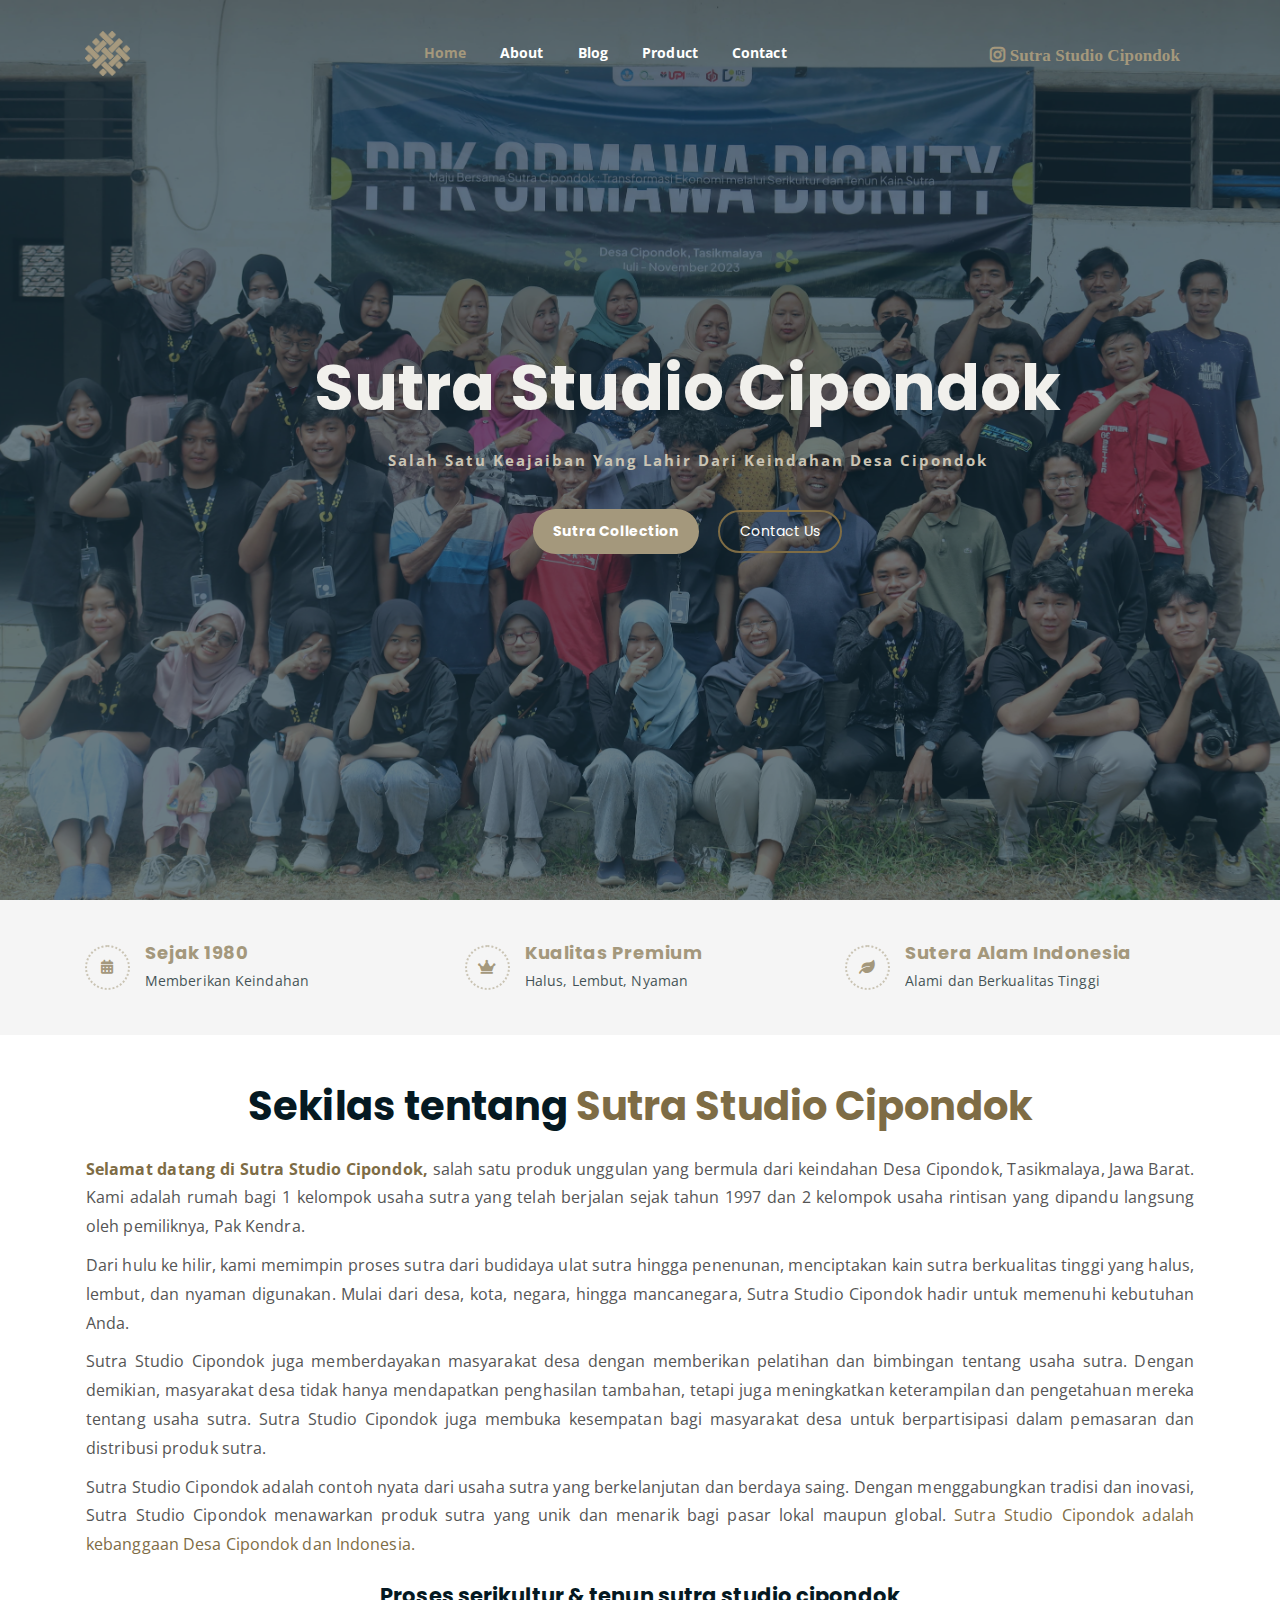
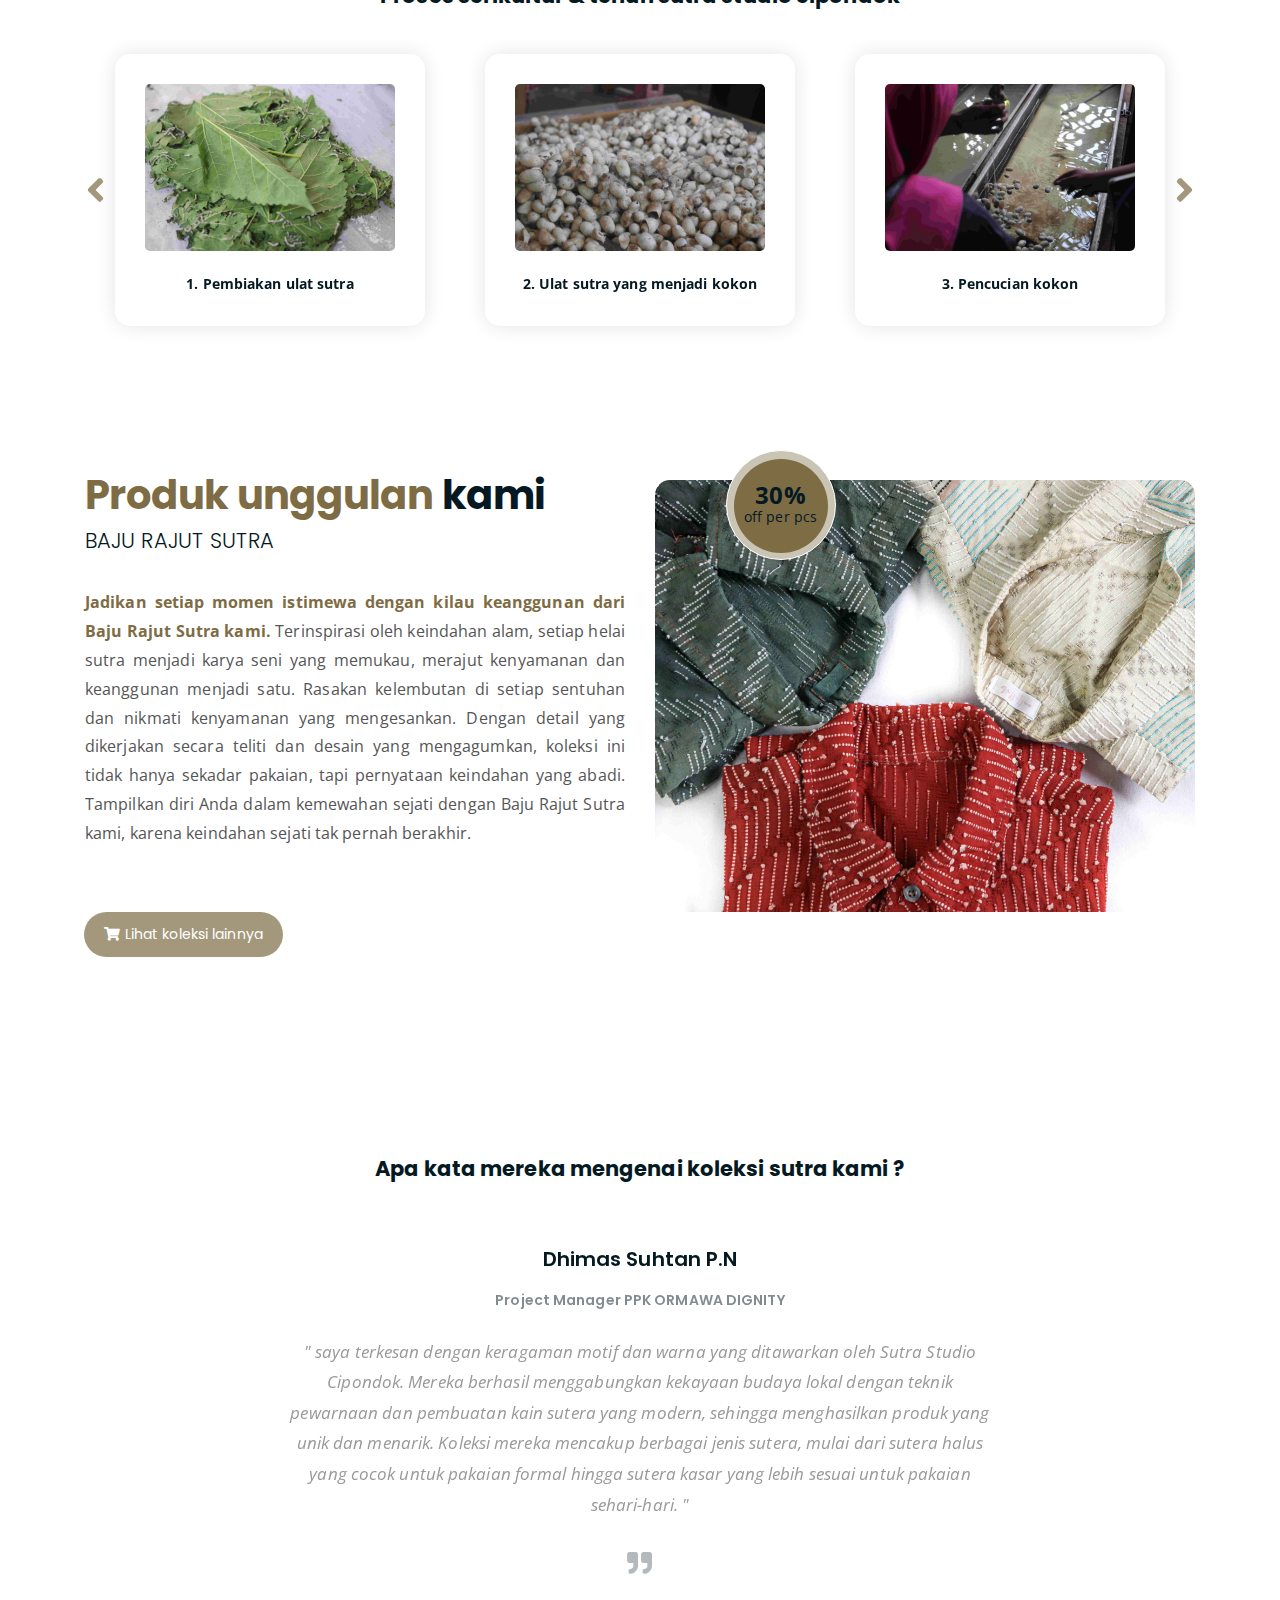
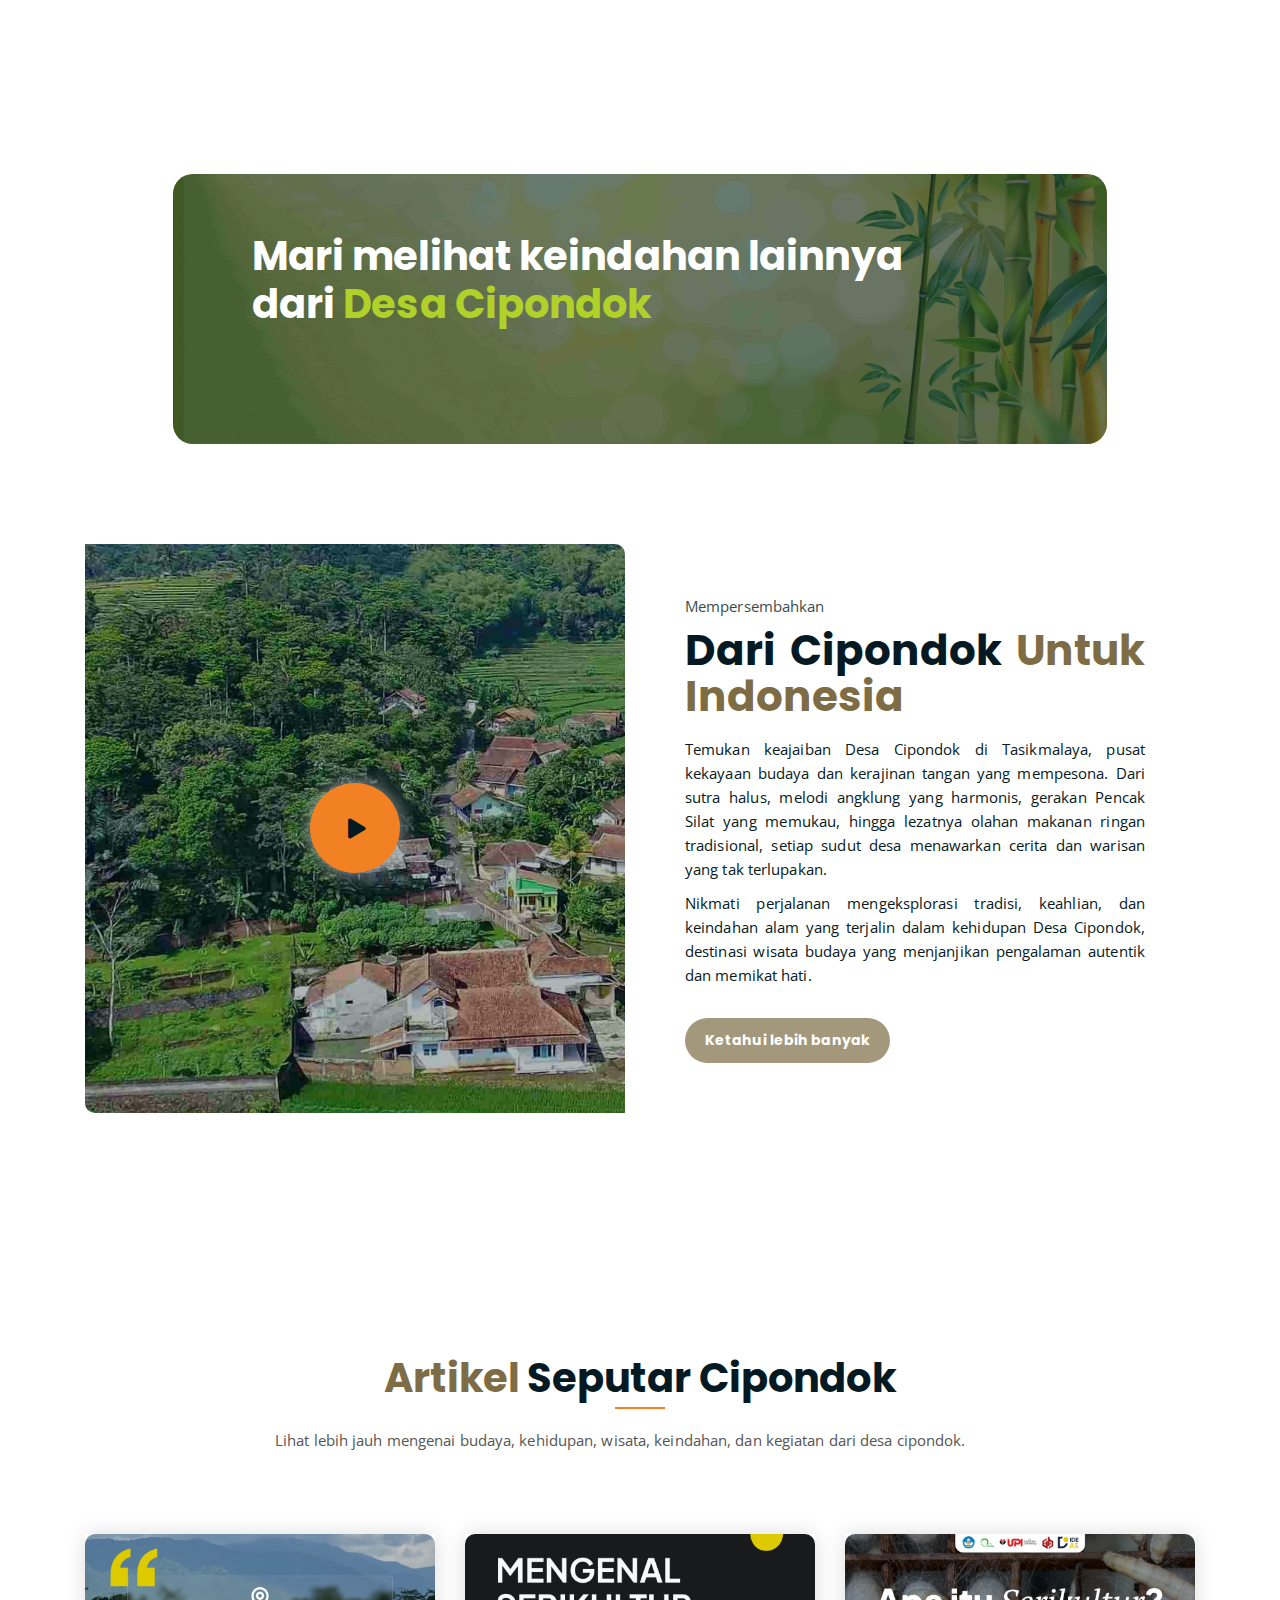
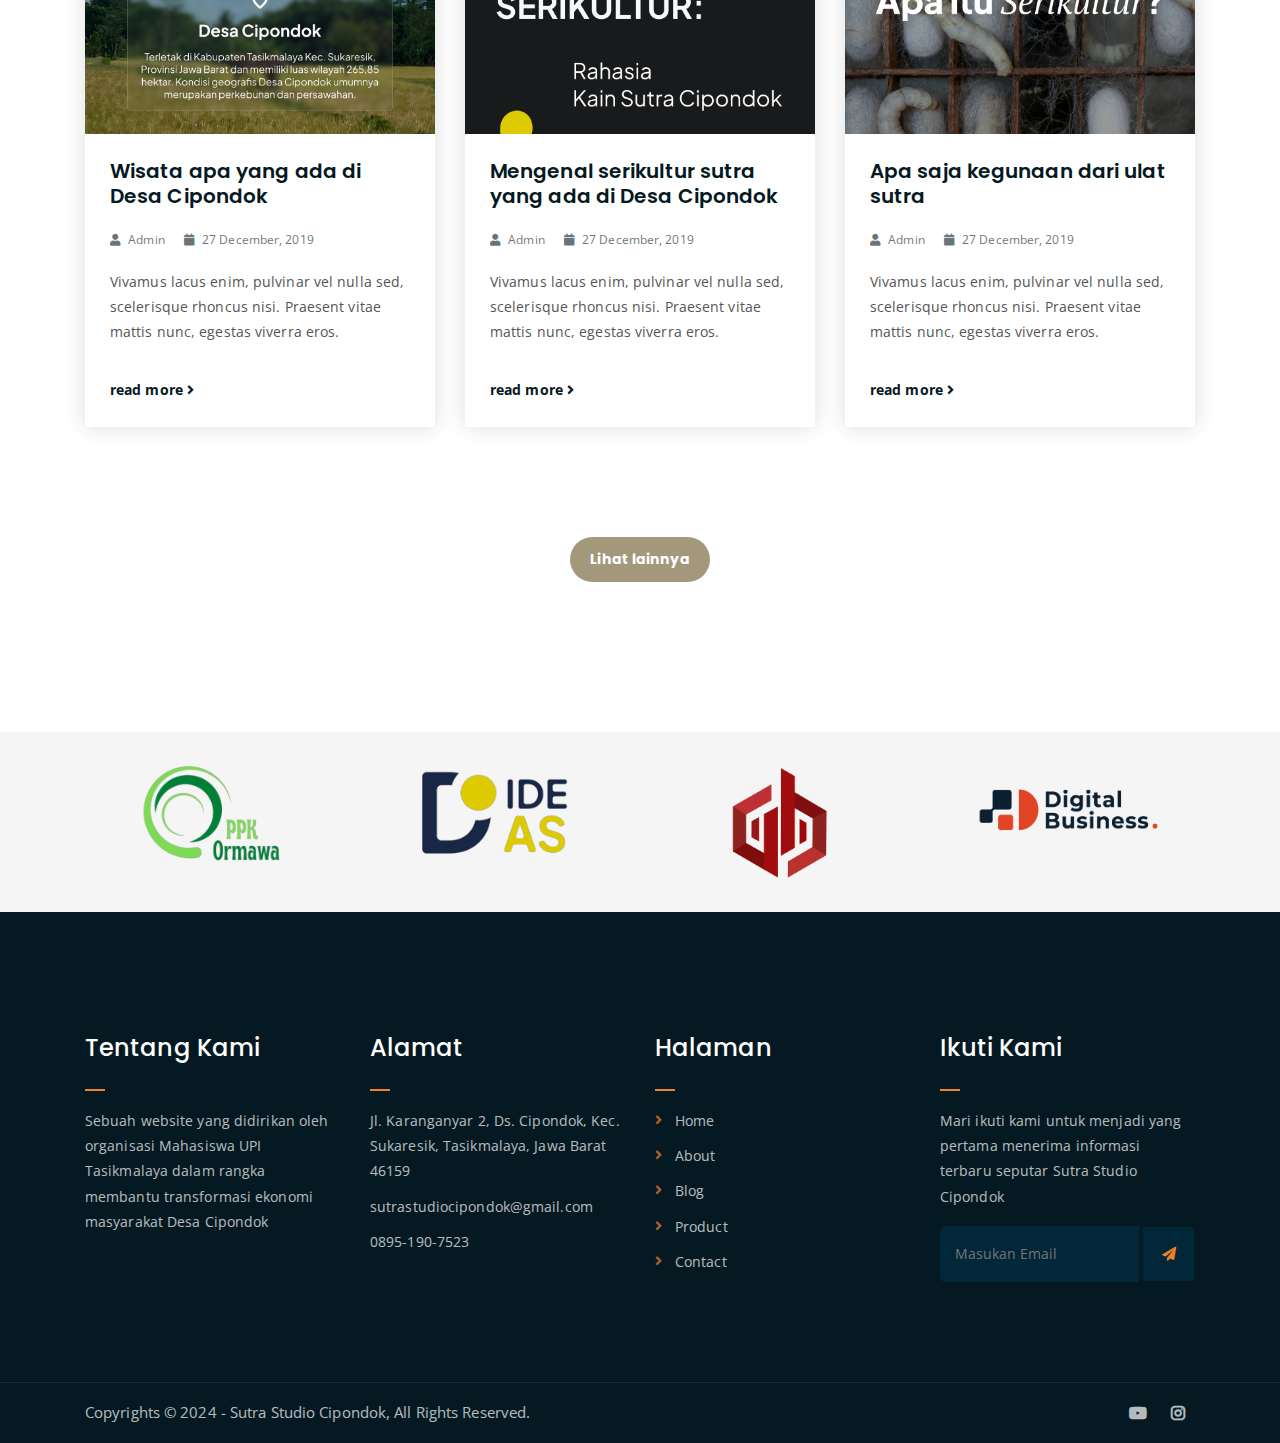
==== commit 4422b35f: "update & delete some file - this is still on development" ====
--- a/index.html
+++ b/index.html
@@ -44,13 +44,7 @@
 </head>
 <body>
 	
-	<!--PreLoader-->
-    <div class="loader">
-        <div class="loader-inner">
-            <div class="circle"></div>
-        </div>
-    </div>
-    <!--PreLoader Ends-->
+ 
 	
 	<!-- header -->
 	<div class="top-header-area" id="sticker">
@@ -69,25 +63,19 @@
 						<!-- menu start -->
 						<nav class="main-menu text-center">
 							<ul>
-								<li class="current-list-item"><a href="index.html">Home</a>
-									<ul class="sub-menu">
-										<li><a href="index.html">Static Home</a></li>
-										<li><a href="index_2.html">Slider Home</a></li>
-									</ul>
-								</li>
+								<li class="current-list-item"><a href="index.html">Home</a></li>
 								<li><a href="about.html">About</a></li>
 								<li><a href="news.php">Blog</a></li>
 								<li><a href="shop.html">Product</a></li>
 								<li><a href="contact.html">Contact</a></li>
 								<li>
 									<div class="header-icons">
-										<a class="shopping-cart" href="cart.html"><i class="fas fa-shopping-cart"></i></a>
-										<a class="mobile-hide search-bar-icon" href="#"><i class="fas fa-search"></i></a>
+                      					<a href="https://www.instagram.com/sutrastudio.cipondok?utm_source=ig_web_button_share_sheet&igsh=ZDNlZDc0MzIxNw==">
+											<i class="fab fa-instagram"> Sutra Studio Cipondok</i></a>
 									</div>
 								</li>
 							</ul>
 						</nav>
-						<a class="mobile-show search-bar-icon" href="#"><i class="fas fa-search"></i></a>
 						<div class="mobile-menu"></div>
 						<!-- menu end -->
 					</div>
@@ -148,7 +136,7 @@
 							<i class="fas fa-calendar-alt" style="color: #a4987c;"></i>
 						</div>
 						<div class="content">
-							<h5>Sejak 1997</h5>
+							<h5>Sejak 1980</h5>
 							<p>Memberikan Keindahan</p>
 						</div>
 					</div>
@@ -341,7 +329,7 @@
                     	<img src="assets/img/a.jpg" alt="">
                     </div>
                 </div>
-                <a href="cart.html" class="cart-btn"><i class="fas fa-shopping-cart"></i>Lihat koleksi lainnya</a>
+                <a href="shop.html" class="cart-btn"><i class="fas fa-shopping-cart"></i>Lihat koleksi lainnya</a>
             </div>
         </div>
     </section>
@@ -359,9 +347,12 @@
 								<img src="assets/img/avaters/avatar1.jpg" alt="">
 							</div>
 							<div class="client-meta">
-								<h3>Dimas<span>Project Manager</span></h3>
+								<h3>Dhimas Suhtan P.N<span>Project Manager PPK ORMAWA DIGNITY</span></h3>
 								<p class="testimonial-body">
-									" Sed ut perspiciatis unde omnis iste natus error veritatis et  quasi architecto beatae vitae dict eaque ipsa quae ab illo inventore Sed ut perspiciatis unde omnis iste natus error sit voluptatem accusantium "
+									" saya terkesan dengan keragaman motif dan warna yang ditawarkan oleh Sutra Studio Cipondok. 
+									Mereka berhasil menggabungkan kekayaan budaya lokal dengan teknik pewarnaan dan pembuatan kain sutera yang modern, 
+									sehingga menghasilkan produk yang unik dan menarik. Koleksi mereka mencakup berbagai jenis sutera, 
+									mulai dari sutera halus yang cocok untuk pakaian formal hingga sutera kasar yang lebih sesuai untuk pakaian sehari-hari. "
 								</p>
 								<div class="last-icon">
 									<i class="fas fa-quote-right"></i>
@@ -373,9 +364,12 @@
 								<img src="assets/img/avaters/avatar2.jpg" alt="">
 							</div>
 							<div class="client-meta">
-								<h3>Billy<span>My Kadiv</span></h3>
+								<h3>Brilliant F.P<span>Mahasiswa UPI</span></h3>
 								<p class="testimonial-body">
-									" Sed ut perspiciatis unde omnis iste natus error veritatis et  quasi architecto beatae vitae dict eaque ipsa quae ab illo inventore Sed ut perspiciatis unde omnis iste natus error sit voluptatem accusantium "
+									"  Kualitas kain sutera yang ditawarkan Sutra Studio Cipondok sangat mengesankan. 
+									Teksturnya halus, mengkilap, dan menunjukkan kualitas kerajinan yang tinggi. 
+									Saya dapat merasakan dedikasi dan keahlian yang diterapkan dalam setiap langkah produksinya, 
+									mulai dari pemilihan ulat sutera, pemintalan, hingga penyelesaian akhir kain. "
 								</p>
 								<div class="last-icon">
 									<i class="fas fa-quote-right"></i>
@@ -387,9 +381,10 @@
 								<img src="assets/img/avaters/avatar3.JPG" alt="">
 							</div>
 							<div class="client-meta">
-								<h3>ABE<span>Tukang Edit</span></h3>
+								<h3>Attoriq P.M<span>Mahasiswa UPI</span></h3>
 								<p class="testimonial-body">
-									" Sed ut perspiciatis unde omnis iste natus error veritatis et  quasi architecto beatae vitae dict eaque ipsa quae ab illo inventore Sed ut perspiciatis unde omnis iste natus error sit voluptatem accusantium "
+									" Salah satu aspek yang paling saya hargai dari Sutra Studio Cipondok adalah komitmennya terhadap keberlanjutan dan pelestarian budaya. 
+									Mereka tidak hanya fokus pada produksi kain sutera berkualitas tinggi, tetapi juga berupaya untuk mendukung komunitas lokal dan melestarikan teknik pembuatan kain tradisional. "
 								</p>
 								<div class="last-icon">
 									<i class="fas fa-quote-right"></i>
@@ -417,16 +412,16 @@
 			<div class="row">
 				<div class="col-lg-6 col-md-12">
 					<div class="abt-bg">
-						<a href="https://www.youtube.com/watch?v=MCj7KzDiMMI" class="video-play-btn popup-youtube"><i class="fas fa-play"></i></a>
+						<a href="https://www.youtube.com/watch?v=l3mM6C6HcSo" class="video-play-btn popup-youtube"><i class="fas fa-play"></i></a>
 					</div>
 				</div>
 				<div class="col-lg-6 col-md-12">
-					<div class="abt-text">
-						<p class="top-sub">Since Year 2023</p>
-						<h2>We are <span class="orange-text">IDEAS</span></h2>
-						<p>Etiam vulputate ut augue vel sodales. In sollicitudin neque et massa porttitor vestibulum ac vel nisi. Vestibulum placerat eget dolor sit amet posuere. In ut dolor aliquet, aliquet sapien sed, interdum velit. Nam eu molestie lorem.</p>
-						<p>Lorem ipsum dolor sit amet, consectetur adipisicing elit. Sapiente facilis illo repellat veritatis minus, et labore minima mollitia qui ducimus.</p>
-						<a href="about.html" class="boxed-btn mt-4">know more</a>
+					<div class="abt-text text-justify">
+						<p class="top-sub">Mempersembahkan</p>
+						<h2>Dari Cipondok <span class="orange-text">Untuk Indonesia</span></h2>
+						<p>Temukan keajaiban Desa Cipondok di Tasikmalaya, pusat kekayaan budaya dan kerajinan tangan yang mempesona. Dari sutra halus, melodi angklung yang harmonis, gerakan Pencak Silat yang memukau, hingga lezatnya olahan makanan ringan tradisional, setiap sudut desa menawarkan cerita dan warisan yang tak terlupakan.</p>
+						<p>Nikmati perjalanan mengeksplorasi tradisi, keahlian, dan keindahan alam yang terjalin dalam kehidupan Desa Cipondok, destinasi wisata budaya yang menjanjikan pengalaman autentik dan memikat hati.</p>
+						<a href="about.html" class="boxed-btn mt-4">Ketahui lebih banyak</a>
 					</div>
 				</div>
 			</div>
@@ -441,8 +436,8 @@
 			<div class="row">
 				<div class="col-lg-8 offset-lg-2 text-center">
 					<div class="section-title">	
-						<h3><span class="orange-text">Our</span> News</h3>
-						<p>Lorem ipsum dolor sit amet, consectetur adipisicing elit. Aliquid, fuga quas itaque eveniet beatae optio.</p>
+						<h3><span class="orange-text">Artikel</span> Seputar Cipondok</h3>
+						<p>Lihat lebih jauh mengenai budaya, kehidupan, wisata, keindahan, dan kegiatan dari desa cipondok.</p>
 					</div>
 				</div>
 			</div>
@@ -452,7 +447,7 @@
 					<div class="single-latest-news">
 						<a href="single-news.html"><div class="latest-news-bg news-bg-1"></div></a>
 						<div class="news-text-box">
-							<h3><a href="single-news.html">Apa itu desa cipondok</a></h3>
+							<h3><a href="single-news.html">Wisata apa yang ada di Desa Cipondok</a></h3>
 							<p class="blog-meta">
 								<span class="author"><i class="fas fa-user"></i> Admin</span>
 								<span class="date"><i class="fas fa-calendar"></i> 27 December, 2019</span>
@@ -466,7 +461,7 @@
 					<div class="single-latest-news">
 						<a href="single-news.html"><div class="latest-news-bg news-bg-2"></div></a>
 						<div class="news-text-box">
-							<h3><a href="single-news.html">apa itu serikultur mas bro</a></h3>
+							<h3><a href="single-news.html">Mengenal serikultur sutra yang ada di Desa Cipondok</a></h3>
 							<p class="blog-meta">
 								<span class="author"><i class="fas fa-user"></i> Admin</span>
 								<span class="date"><i class="fas fa-calendar"></i> 27 December, 2019</span>
@@ -480,7 +475,7 @@
 					<div class="single-latest-news">
 						<a href="single-news.html"><div class="latest-news-bg news-bg-3"></div></a>
 						<div class="news-text-box">
-							<h3><a href="single-news.html">Ini dia kegunaan ulat sutra</a></h3>
+							<h3><a href="single-news.html">Apa saja kegunaan dari ulat sutra</a></h3>
 							<p class="blog-meta">
 								<span class="author"><i class="fas fa-user"></i> Admin</span>
 								<span class="date"><i class="fas fa-calendar"></i> 27 December, 2019</span>
@@ -493,7 +488,7 @@
 			</div>
 			<div class="row">
 				<div class="col-lg-12 text-center">
-					<a href="news.html" class="boxed-btn">More News</a>
+					<a href="news.html" class="boxed-btn">Lihat lainnya</a>
 				</div>
 			</div>
 		</div>
@@ -535,7 +530,7 @@
 				<div class="col-lg-3 col-md-6">
 					<div class="footer-box about-widget">
 						<h2 class="widget-title" style="padding-top: 5%;">Tentang Kami</h2>
-						<p>Sebuah website yang didirikan oleh kelompok Mahasiswa UPI Tasikmalaya dalam rangka membantu transformasi ekonomi masyarakat Desa Cipondok</p>
+						<p>Sebuah website yang didirikan oleh organisasi Mahasiswa UPI Tasikmalaya dalam rangka membantu transformasi ekonomi masyarakat Desa Cipondok</p>
 					</div>
 				</div>
 				<div class="col-lg-3 col-md-6">
@@ -580,16 +575,15 @@
 		<div class="container">
 			<div class="row">
 				<div class="col-lg-6 col-md-12">
-					<p>Copyrights &copy; 2023 - Sutra Studio Cipondok</a>,  All Rights Reserved.</p>
+					<p>Copyrights &copy; 2024 - Sutra Studio Cipondok</a>,  All Rights Reserved.</p>
 				</div>
 				<div class="col-lg-6 text-right col-md-12">
 					<div class="social-icons">
 						<ul>
-							<li><a href="#" target="_blank"><i class="fab fa-facebook-f"></i></a></li>
-							<li><a href="#" target="_blank"><i class="fab fa-twitter"></i></a></li>
-							<li><a href="#" target="_blank"><i class="fab fa-instagram"></i></a></li>
-							<li><a href="#" target="_blank"><i class="fab fa-linkedin"></i></a></li>
-							<li><a href="#" target="_blank"><i class="fab fa-dribbble"></i></a></li>
+							<li><a href="https://www.youtube.com/watch?v=l3mM6C6HcSo" target="_blank">
+								<i class="fab fa-youtube"></i></a></li>
+							<li><a href="https://www.instagram.com/sutrastudio.cipondok?utm_source=ig_web_button_share_sheet&igsh=ZDNlZDc0MzIxNw==" target="_blank">
+								<i class="fab fa-instagram"></i></a></li>
 						</ul>
 					</div>
 				</div>
@@ -619,7 +613,18 @@
 	<!-- main js -->
 	<script src="assets/js/main.js"></script>
 	<!-- additional js -->
-	<script></script>
+	<script>
+	document.addEventListener("DOMContentLoaded", function() {
+		var screenWidth = window.innerWidth;
+		var link = document.querySelector('a.boxed-btn.mt-4'); // Sesuaikan selector jika diperlukan
+
+		if (screenWidth <= 768) { // Anggap 768px sebagai batas maksimum untuk mobile/tablet
+		link.setAttribute('href', 'https://www.youtube.com/watch?v=l3mM6C6HcSo');
+		link.classList.add('popup-youtube');
+		}
+	});
+	</script>
+
 
 </body>
 </html>--- a/assets/css/main.css
+++ b/assets/css/main.css
@@ -794,9 +794,10 @@
 }
 
 .header-icons a {
-  color: #fff;
+  color: #a4987c !important;
   display: inline-block;
   padding: 10px;
+  font-size: 17px !important;
 }
 
 .site-logo {
@@ -813,7 +814,7 @@
 }
 
 nav.main-menu ul ul.sub-menu li a {
-  color: #555;
+  color: #fff;
   padding: 8px;
   font-size: 13px;
   font-weight: 600;
@@ -821,12 +822,12 @@
 
 nav.main-menu ul li.current-list-item > a {
   /* color: #a4987c; */
-  color: white;
-}
-
-nav.main-menu ul li.current-list-item:hover > a {
+  color:  #a4987c; 
+}
+
+/* nav.main-menu ul li.current-list-item:hover > a {
   color: #a4987c;
-}
+} */
 
 nav.main-menu li:hover > a {
   color: #a4987c;
@@ -845,7 +846,7 @@
 }
 
 .top-header-area .header-icons a:hover {
-  color: #a4987c;
+  color: #fff !important;
 }
 
 .sticky-wrapper {
@@ -1777,7 +1778,7 @@
   line-height: 22px;
   font-size: 18px;
   margin-bottom: 4px;
-  color: darkgray;
+  color: #a4987c;
 }
 
 .list-box .content p {
@@ -2423,7 +2424,7 @@
 }
 
 .abt-bg {
-  background-image: url(../img/abt.JPG);
+  background-image: url(../img/cipondok-three.jpg);
   height: 100%;
   width: 100%;
   background-size: cover;
